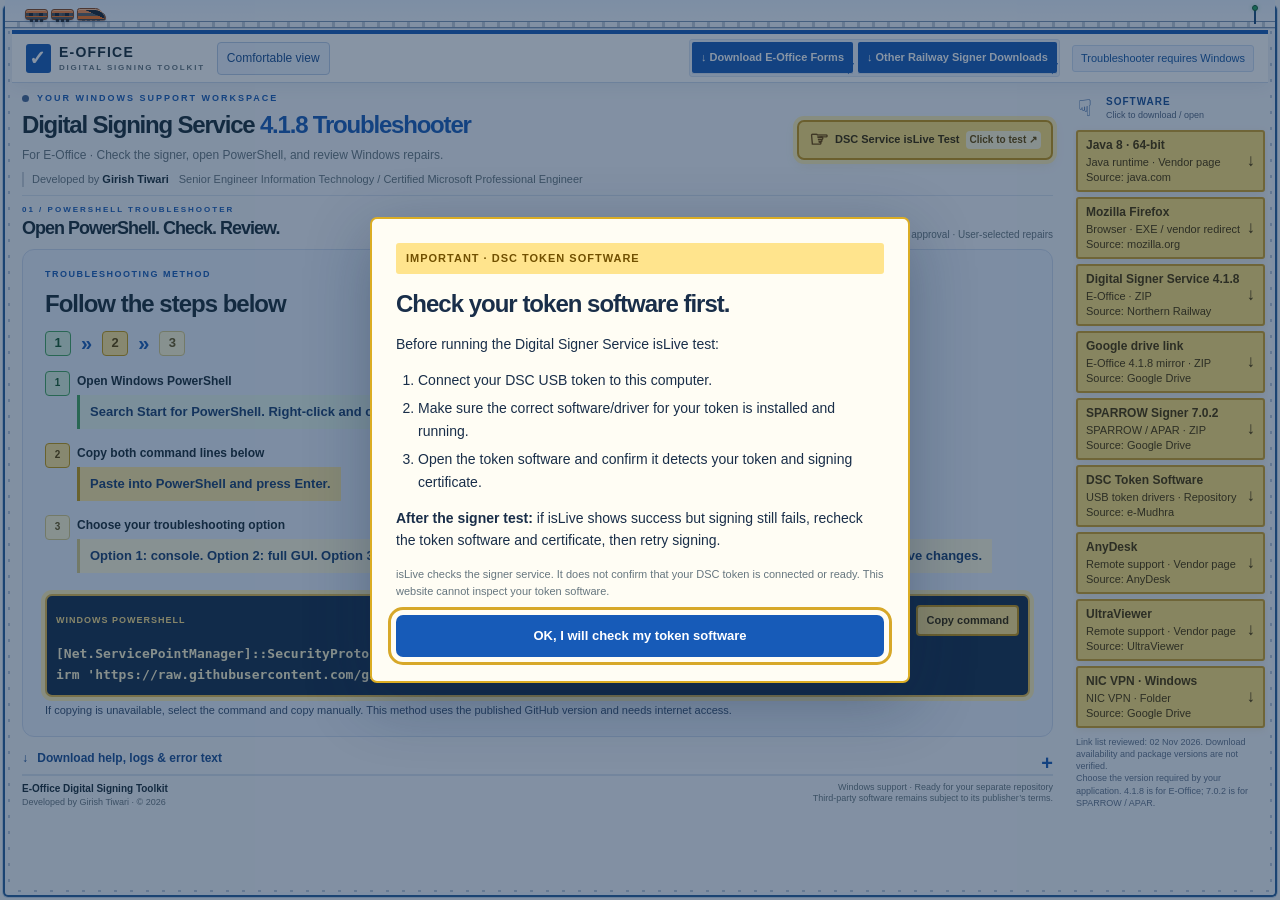
==== toolkit.html @ b20bb7d2 "Make PowerShell command the primary troubleshooting method" ====
<!doctype html>
<html lang="en">
<head>
<meta charset="utf-8"><meta name="viewport" content="width=device-width, initial-scale=1">
<meta http-equiv="Content-Security-Policy" content="default-src 'none'; script-src 'self' 'sha256-syiYwOxdloxhGbpd/xnwUBXTOUeaqMhmffJSQBICsvI='; style-src 'self' 'sha256-mcesU9JAYjUjojpo3KgS0Oi7YVdXs4OHlcn/j4ET01U='; img-src 'self' data:; font-src 'self'; connect-src 'none'; object-src 'none'; base-uri 'none'; form-action 'none'">
<meta name="referrer" content="no-referrer">
<meta name="description" content="A guided Windows toolkit for Digital Signing Service 4.1.8 and E-Office. Download tools, check isLive, and launch the PowerShell troubleshooter.">
<title>E-Office · Digital Signing Toolkit</title>

<style id="toolkit-styles">
:root{--ink:#162a36;--muted:#66767f;--green:#12376b;--mint:#e7ecf3;--line:#dcdfe4;--paper:#f5f6f8;--white:#fff}*{box-sizing:border-box}html{scroll-behavior:smooth;scroll-padding-top:30px}body{margin:0;background:var(--paper);color:var(--ink);font:17px/1.6 'DM Sans',Segoe UI,sans-serif}button,input{font:inherit}a{color:inherit;text-decoration:none}button,a,input{outline-offset:5px}button{cursor:pointer}a:focus-visible,button:focus-visible,input:focus-visible,summary:focus-visible{outline:3px solid #d7a829}[hidden]{display:none!important}.topbar{height:100px;max-width:1280px;margin:auto;padding:0 54px;display:flex;align-items:center;justify-content:space-between;border-bottom:1px solid var(--line)}.brand{display:flex;align-items:center;gap:12px;font-weight:800;letter-spacing:1.2px;font-size:19px;line-height:1.3}.brand-icon{display:grid;place-items:center;background:var(--green);color:white;width:40px;height:44px;border-radius:12px 12px 18px 18px;font-size:27px}.brand-sub{display:block;font-size:11px;letter-spacing:1.8px;color:var(--muted);margin-top:4px}.topbar nav{display:flex;gap:30px;font-size:15px;font-weight:600}.topbar nav a:hover,.text-link:hover{color:var(--green)}.platform{font-size:13px;border:1px solid var(--line);padding:6px 12px;border-radius:30px;color:var(--green);background:#edf0f5}main{max-width:1280px;margin:auto;padding:0 54px}.hero{display:grid;grid-template-columns:1.2fr 1fr;gap:72px;padding:66px 0 70px;align-items:center}.eyebrow{font-size:12px;font-weight:700;letter-spacing:2px;color:var(--green);display:flex;align-items:center;gap:8px}.dot{width:7px;height:7px;border-radius:50%;background:#456797;display:inline-block;flex-shrink:0}h1,h2,h3{font-family:Manrope,Segoe UI,sans-serif;line-height:1.18;letter-spacing:-1px}h1{font-size:53px;font-weight:800;margin:23px 0}h1 span{color:var(--green)}.intro{font-size:17px;max-width:530px;color:var(--muted);line-height:1.8}.hero-actions{display:flex;align-items:center;gap:25px;margin:28px 0}.button{display:inline-flex;gap:16px;justify-content:space-between;align-items:center;border:1px solid transparent;border-radius:7px;padding:13px 18px;font-size:14px;font-weight:700;transition:background .15s,transform .15s}.button:hover{transform:translateY(-1px)}.primary{background:var(--green);color:white}.primary:hover{background:#0a2a57}.secondary{background:white;border-color:var(--line);color:var(--ink)}.secondary:hover{background:var(--mint)}.text-link{font-size:14px;font-weight:700}.credit{border-left:2px solid #c7cfda;padding-left:13px;font-size:12px;line-height:1.8;color:var(--muted)}.credit strong{color:var(--ink)}.hero-card{background:#eceff3;border:1px solid #dbe0e7;border-radius:15px;padding:26px 28px;box-shadow:0 16px 45px #17273d10;position:relative}.mini-label{font-size:11px;font-weight:700;letter-spacing:1.5px;color:var(--muted);display:flex;justify-content:space-between}.flow-row{display:flex;gap:17px;padding:20px 0;border-bottom:1px solid #dadee4;align-items:center}.flow-row>span{font-family:Manrope;font-size:14px;color:var(--green);background:#fff9;width:32px;height:32px;display:grid;place-items:center;border:1px solid #d6dce4;border-radius:50%;flex-shrink:0}.flow-row strong{font-size:15px}.flow-row p{font-size:13px;color:var(--muted);margin:4px 0 0}.flow-row i{margin-left:auto;font-style:normal;color:#8b929d}.card-note{font-size:12px;color:var(--green);margin-top:19px;display:flex;gap:12px}.section-heading{display:flex;justify-content:space-between;align-items:end;margin-bottom:24px;gap:20px}.section-heading h2{font-size:30px;margin:10px 0 0}.section-heading>p{font-size:14px;color:var(--muted);margin:0}.workspace{border-top:1px solid var(--line);padding:40px 0 55px}.work-grid{display:grid;grid-template-columns:1.65fr 1fr;gap:24px}.method-card{background:white;border:1px solid var(--line);border-radius:12px;padding:23px}.tabs{display:grid;grid-template-columns:1fr 1fr;background:#f0f2f4;padding:5px;border-radius:7px;margin-bottom:24px;gap:4px}.tabs button{border:0;border-radius:5px;background:transparent;color:var(--muted);font-size:14px;font-weight:700;padding:10px}.tabs button span{font-weight:400;display:block;font-size:12px}.tabs button[aria-selected=true]{background:white;color:var(--green);box-shadow:0 2px 7px #1b273910}.method-title{display:flex;align-items:center;gap:13px}.square-icon{width:41px;height:41px;display:grid;place-items:center;border-radius:9px;background:var(--mint);font-size:24px;color:var(--green);flex-shrink:0}.method-title h3{font-size:19px;margin:0;letter-spacing:-.4px}.method-title p{font-size:13px;color:var(--muted);margin:6px 0 0}.steps{list-style:none;padding:0;margin:21px 0}.steps li{display:flex;gap:12px;padding:10px 0}.steps li>span{border:1px solid var(--line);border-radius:50%;display:grid;place-items:center;width:24px;height:24px;flex-shrink:0;font-size:12px;color:var(--green)}.steps strong{font-size:14px}.steps p{font-size:13px;margin:2px 0 0;color:var(--muted)}.full{width:100%}.full span{font-size:12px;color:#c2cddd;font-weight:400}.micro{font-size:12px;line-height:1.7;color:var(--muted);margin-bottom:0}.checklist-card{background:#e8ecf1;border:1px solid #d8dee7;border-radius:12px;padding:27px}.checklist-card h3{font-size:26px;line-height:1.25;margin:17px 0 12px}.checklist-card>p{font-size:13px;color:var(--muted);margin-bottom:20px}.checklist-card label{display:flex;gap:10px;font-size:13px;margin:15px 0;align-items:center;cursor:pointer}.checklist-card input{accent-color:var(--green);width:16px;height:16px;margin:0;flex-shrink:0}.checklist-card label:has(input:checked){color:var(--green)}.progress-track{height:4px;border-radius:10px;background:#d0d6df;margin-top:22px;overflow:hidden}#progress-bar{height:100%;width:0;background:var(--green);transition:width .3s}.progress-caption{display:flex;justify-content:space-between;font-size:12px;margin-top:8px;color:var(--muted)}.progress-caption button{border:0;background:none;font-size:12px;color:var(--green)}.service-note{display:flex;gap:9px;margin-top:23px;padding-top:18px;border-top:1px solid #d0d7e0}.service-note .dot{margin-top:7px}.service-note strong{font-size:13px}.service-note p{font-size:12px;color:var(--muted);margin:4px 0 0}.command-box{background:#172c31;color:#dce2ea;border-radius:7px;padding:15px;margin-top:22px}.command-box>div{display:flex;align-items:center;justify-content:space-between;font-size:11px;letter-spacing:1px}.small-button{background:#294147;color:#fff;border:1px solid #4b6268;border-radius:4px;padding:6px 10px;font-size:12px;letter-spacing:0}pre{white-space:pre-wrap;overflow-wrap:anywhere;font-size:13px;line-height:1.8;user-select:all}.callout{font-size:13px;border-left:3px solid #d4b362;padding:10px 12px;background:#fbf7e9;color:#736034}.search{display:flex;gap:10px;border:1px solid var(--line);border-radius:7px;background:white;padding:9px 13px;align-items:center}.search>span{font-size:24px;line-height:1}.search input{width:170px;border:0;background:transparent;font-size:13px;color:var(--ink)}.filters{display:flex;gap:8px;margin-bottom:20px}.filters button{border:1px solid transparent;background:none;font-size:13px;border-radius:20px;color:var(--muted);padding:7px 13px}.filters button.active{background:#e3e8ee;border-color:#d2d9e2;color:var(--green)}.filters span{font-size:11px;margin-left:5px}.tool-grid{display:grid;grid-template-columns:repeat(4,1fr);gap:16px}.tool-card{background:white;border:1px solid var(--line);border-radius:11px;padding:21px 18px;display:flex;flex-direction:column;min-height:320px}.tool-top{display:flex;align-items:center;justify-content:space-between;gap:5px}.tool-icon{width:38px;height:38px;border-radius:9px;display:grid;place-items:center;font-size:23px;font-weight:700}.java{background:#fff0df;color:#ad6c25}.dss{background:#e4eaf3;color:var(--green)}.anydesk{background:#fbe8e7;color:#cc514b}.ultra{background:#e6effb;color:#4477be}.tag{font-size:9px;letter-spacing:1px;font-weight:700;color:var(--muted)}.tool-card h3{font-size:20px;letter-spacing:-.5px;margin:20px 0 10px}.tool-card h3 span{font-size:13px;color:var(--green)}.tool-card>p{font-size:13px;color:var(--muted);margin:0 0 20px;flex:1;line-height:1.8}.tool-meta{font-size:11px;color:var(--muted);margin-bottom:12px}.tool-card .button{font-size:13px;padding:10px 12px}.mirror{font-size:11px;color:var(--green);margin-top:9px;line-height:1.5;text-decoration:underline}.empty-state{padding:25px;border:1px dashed var(--line);text-align:center;color:var(--muted)}.help-section{margin-top:55px;padding:37px 0 45px;border-top:1px solid var(--line);display:grid;grid-template-columns:1fr 1.4fr;gap:65px}.help-section h2{font-size:29px;margin:12px 0}.help-section>div>p{font-size:14px;color:var(--muted)}.help-section .button{margin-top:12px}details{border-bottom:1px solid var(--line);font-size:14px}summary{list-style:none;font-weight:600;padding:16px 25px 16px 0;cursor:pointer;position:relative}summary::after{content:'+';position:absolute;right:0;color:var(--green);font-size:20px;top:11px}details[open] summary::after{content:'−'}details p{color:var(--muted);font-size:13px;line-height:1.8;margin:0 0 16px}footer{max-width:1172px;margin:0 auto;border-top:1px solid var(--line);padding:25px 0 35px;display:flex;justify-content:space-between;gap:20px;font-size:12px;color:var(--muted)}footer strong{color:var(--ink);display:block;font-size:13px}footer span{display:block;margin-top:4px}footer p{margin:0;text-align:right}#toast{position:fixed;bottom:24px;left:50%;transform:translateX(-50%);background:var(--ink);color:white;border-radius:8px;padding:12px 22px;font-size:14px;box-shadow:0 5px 25px #0002;opacity:0;pointer-events:none;transition:opacity .2s;max-width:90vw}#toast.visible{opacity:1}@media(min-width:1400px){.hero{padding-top:80px;padding-bottom:80px}}@media(max-width:1000px){.topbar,main{padding-left:28px;padding-right:28px}.hero{gap:30px}h1{font-size:43px}.tool-grid{grid-template-columns:repeat(2,1fr)}footer{margin:0 28px}.work-grid{grid-template-columns:1.4fr 1fr}.checklist-card{padding:22px}.help-section{gap:30px}}@media(max-width:700px){.topbar{height:auto;min-height:83px;flex-wrap:wrap;gap:14px;padding:19px 20px}.topbar nav{order:3;width:100%;justify-content:space-between;gap:12px;font-size:14px}.platform{font-size:11px}.brand{font-size:17px}.brand-sub{font-size:10px}main{padding:0 20px}.hero{grid-template-columns:1fr;padding:38px 0;gap:28px}h1{font-size:41px;letter-spacing:-1.7px}.intro{font-size:16px}.hero-actions{gap:16px;flex-wrap:wrap}.hero-card{padding:22px}.section-heading{align-items:start;flex-direction:column;gap:15px}.section-heading h2{font-size:27px}.section-heading>p br{display:none}.work-grid,.help-section{grid-template-columns:1fr}.method-card{padding:17px}.checklist-card h3 br{display:none}.search{width:100%}.search input{width:100%}.tool-grid{gap:12px}.tool-card{padding:16px;min-height:330px}.tool-top{align-items:start;flex-direction:column;gap:9px}.tool-card h3{font-size:19px}.filters{gap:0;flex-wrap:wrap}.filters button{font-size:12px}.help-section{margin-top:35px;gap:18px}.workspace{padding-top:30px}.credit{font-size:11px}footer{margin:0 20px;flex-direction:column}footer p{text-align:left}}@media(prefers-reduced-motion:reduce){html{scroll-behavior:auto}*,*::before,*::after{transition:none!important}}

.download-panel{background:white;border:1px solid var(--line);border-radius:12px;padding:26px}.download-panel>label{display:block;font-size:13px;font-weight:700;color:var(--green);margin-bottom:9px}.download-controls{display:flex;gap:14px;align-items:stretch}.download-controls select{flex:1;min-width:0;border:1px solid #cdd3db;border-radius:7px;background:#f3f5f8;padding:13px;font:inherit;font-size:15px;color:var(--ink)}.download-panel>p{font-size:14px;color:var(--muted);max-width:800px;margin:16px 0 8px}.download-publisher{font-size:12px;color:var(--green)}@media(max-width:700px){.download-controls{flex-direction:column}.download-controls select{width:100%;font-size:14px}.download-panel{padding:18px}}

.topbar{position:relative;z-index:10;background:#fff;border:1px solid #dce1e7;border-radius:0 0 18px 18px;box-shadow:0 6px 25px #12243c10;margin-top:0;height:92px}.topbar nav{align-items:center;gap:8px;background:#f1f3f7;border-radius:30px;padding:5px}.topbar nav>a,.nav-downloads>summary{padding:10px 17px;font-size:14px;font-weight:700;border-radius:24px;white-space:nowrap}.topbar nav .nav-home{background:var(--green);color:white}.nav-downloads{position:relative;border:0}.nav-downloads>summary{display:flex;gap:12px;align-items:center;color:var(--green)}.nav-downloads>summary::after{display:none}.nav-downloads[open]>summary{background:#dfe4ec}.nav-download-menu{position:absolute;top:52px;right:0;width:310px;border:1px solid #d6dce4;background:white;border-radius:13px;box-shadow:0 16px 50px #16263c26;padding:12px;z-index:50}.nav-download-menu .menu-caption{display:block;font-size:11px;letter-spacing:1.7px;color:var(--muted);padding:7px 10px 10px}.nav-download-menu a{display:block;padding:11px 12px;border-radius:7px}.nav-download-menu a:hover{background:var(--mint)}.nav-download-menu b{display:block;font-size:14px;color:var(--ink)}.nav-download-menu small{display:block;font-size:12px;color:var(--muted);margin-top:2px}.single-launcher{padding:28px}.launcher-kicker{display:flex;gap:12px;align-items:center;margin-bottom:24px;font-size:12px;letter-spacing:1.3px;font-weight:700;color:var(--green)}.uac-badge{margin-left:auto;letter-spacing:0;font-size:11px;border:1px solid #d6dce5;padding:4px 8px;border-radius:12px;background:#edf1f7}.launcher-note{padding:13px 15px;background:#eff2f7;border-radius:7px;margin-top:16px}.launcher-note strong{font-size:13px}.launcher-note p{font-size:12px;color:var(--muted);margin:4px 0 0}@media(max-width:700px){.topbar{height:auto;border-radius:0 0 14px 14px}.topbar nav{justify-content:space-between;border-radius:10px;gap:0}.topbar nav>a,.nav-downloads>summary{font-size:12px;padding:9px 10px}.nav-download-menu{right:-65px;width:min(310px,85vw)}.single-launcher{padding:20px}.launcher-kicker{gap:8px;font-size:11px}.uac-badge{font-size:10px}.help-section{margin-top:35px}}

.topbar{height:74px;max-width:1320px;padding:0 32px}main{max-width:1320px;padding:0 32px}.hero{display:block;padding:24px 0 20px}.hero .eyebrow{font-size:11px}h1{font-size:35px;margin:10px 0;letter-spacing:-1.2px}.intro{max-width:none;margin:6px 0;font-size:14px}.hero-actions{margin:13px 0 10px;gap:14px}.hero .credit{font-size:11px;line-height:1.5}.hero .credit br{display:none}.hero .credit strong{margin-right:10px}.live-test{background:#ffe58b;color:#43340b;border:1px solid #d7b446;box-shadow:0 3px 9px #b1902320;font-weight:800}.live-test:hover{background:#ffd85b}.live-test span{font-size:12px}.workspace{padding:19px 0 16px}.section-heading{margin-bottom:15px}.section-heading h2{font-size:26px;margin-top:6px}.section-heading>p{font-size:12px}.single-launcher{padding:19px 22px}.launcher-kicker{margin-bottom:12px}.launcher-kicker .square-icon{width:31px;height:31px;font-size:20px}.method-title h3{font-size:18px}.steps{margin:11px 0}.steps li{padding:6px 0}.steps p{font-size:12px}.button{padding:11px 16px}.launcher-note{padding:9px 12px;margin-top:10px}.command-preview{font-size:12px;border-bottom:0}.command-preview summary{padding:9px 20px 5px 0;font-size:12px}.command-preview summary::after{top:4px}.command-preview pre{font-size:12px;padding:10px;background:#eff2f5;border-radius:5px}.micro{font-size:11px;margin-top:6px}.checklist-card{padding:21px}.checklist-card h3{font-size:23px;margin:10px 0}.checklist-card>p{margin-bottom:11px;font-size:12px}.checklist-card label{margin:12px 0}.progress-track{margin-top:16px}.service-note{margin-top:14px;padding-top:12px}.quick-help{margin-bottom:12px}.quick-help>summary{padding:10px 25px 10px 0}.quick-help>summary::after{top:6px}.quick-help>div{padding-bottom:15px}.quick-help p{font-size:13px;margin-bottom:9px}footer{max-width:1256px;padding:14px 0 18px;font-size:11px}footer strong{font-size:12px}@media(max-width:700px){.topbar{height:auto;padding:15px 20px}main{padding:0 20px}.hero{padding:24px 0 20px}h1{font-size:32px;line-height:1.2}.hero-actions{align-items:stretch;flex-direction:column}.hero-actions .button{justify-content:space-between}.hero .credit br{display:block}.section-heading{gap:9px}.work-grid{gap:14px}.single-launcher{padding:18px}.checklist-card{padding:18px}footer{margin:0 20px}}

.standby-card{padding:19px 22px;background:#e8ecf1;border:1px solid #d8dee7;border-radius:12px;min-width:0}.standby-card h3{font-size:23px;margin:12px 0;line-height:1.25}.standby-card .steps li{gap:9px}.standby-card .steps strong{font-size:13px}.standby-command{background:#172c31;color:#e1e6ee;padding:12px;border-radius:7px;margin-top:12px}.standby-command>div{display:flex;align-items:center;justify-content:space-between;gap:8px;font-size:10px;letter-spacing:1px}.standby-command pre{font-size:12px;line-height:1.65;margin-bottom:0}.standby-card .micro{font-size:11px}.work-grid{grid-template-columns:1.2fr 1fr}.single-launcher .launcher-note{margin-top:18px}@media(max-width:700px){.work-grid{grid-template-columns:1fr}.standby-card{padding:18px}}

.standby-command{border:2px solid #e2b94a;box-shadow:0 0 0 4px #fff1b8;background:#112c32;color:#fffbe8;padding:15px}.standby-command>div{color:#ffe38a;font-weight:800;letter-spacing:1px}.standby-command .small-button{background:#ffe38a;color:#212730;border-color:#e2bd56;font-weight:800}.standby-command pre{font-size:13px;line-height:1.8;font-weight:600;color:#fff6cf}.standby-card .micro{color:#3a414b;font-size:12px}@media(max-width:700px){.standby-command pre{font-size:12px}}

/* Fit the primary workspace into common desktop windows without hiding content. */
@media(min-width:901px){.topbar{height:62px;max-width:1260px;padding:0 24px}.brand-icon{width:32px;height:36px;font-size:23px}.brand{font-size:16px}.brand-sub{font-size:10px}.topbar nav>a,.nav-downloads>summary{padding:8px 14px;font-size:13px}main{max-width:1260px;padding:0 24px}.hero{padding:13px 0 12px}.hero>div{display:grid;grid-template-columns:1fr auto;column-gap:24px;align-items:center}.hero .eyebrow,.hero h1,.hero .intro,.hero .credit{grid-column:1}.hero h1{font-size:29px;line-height:1.15;margin:7px 0}.hero .intro{font-size:13px;margin:3px 0}.hero .credit{margin-top:7px;font-size:11px}.hero-actions{grid-column:2;grid-row:1/5;flex-direction:column;gap:9px;margin:0;align-items:stretch}.hero-actions .button{padding:10px 14px;font-size:13px}.workspace{padding:13px 0 10px}.section-heading{margin-bottom:11px}.section-heading h2{font-size:23px;margin-top:3px}.section-heading .eyebrow{font-size:10px}.work-grid{gap:16px;grid-template-columns:1.05fr 1fr}.single-launcher,.standby-card{padding:15px 17px}.launcher-kicker{margin-bottom:9px;font-size:11px}.launcher-kicker .square-icon{width:27px;height:27px;font-size:18px}.method-title h3{font-size:17px}.method-title p{font-size:12px;margin-top:4px}.steps{margin:8px 0}.steps li{padding:5px 0}.steps strong{font-size:13px}.steps p{font-size:12px;line-height:1.45}.steps li>span{width:21px;height:21px}.full{padding:10px 13px;font-size:13px}.launcher-note,.single-launcher .launcher-note{margin-top:10px;padding:8px 10px}.launcher-note p{line-height:1.45}.standby-card h3{font-size:20px;margin:8px 0}.standby-card h3 br{display:none}.standby-command{padding:11px;margin-top:9px}.standby-command pre{font-size:12px;line-height:1.6}.standby-card .micro{font-size:11px;line-height:1.45}.micro{line-height:1.45}.quick-help{margin-bottom:4px}.quick-help>summary{padding:8px 25px 8px 0;font-size:13px}footer{max-width:1212px;padding:8px 0 10px;font-size:10px}footer span{margin-top:2px}}@media(min-width:901px) and (max-height:760px){.hero h1{font-size:26px}.hero{padding:9px 0}.section-heading>p{display:none}.standby-card .steps li,.single-launcher .steps li{padding:4px 0}.hero .intro{line-height:1.4}.single-launcher,.standby-card{padding:12px 15px}.launcher-note{font-size:12px}.section-heading h2{font-size:21px}}

/* Steady pointing hands draw attention without flashing. */
.pointing-hand{font-family:'Segoe UI Symbol','Segoe UI',sans-serif;font-size:27px!important;font-weight:800;line-height:1;display:inline-block;flex-shrink:0;color:#6c4300}.nav-downloads>summary{background:#ffe176;color:#493300;border:2px solid #d4a11c;box-shadow:0 0 0 3px #fff0b5;gap:8px}.nav-downloads>summary:hover,.nav-downloads[open]>summary{background:#ffd34d;color:#362300}.nav-downloads>summary .pointing-hand{font-size:26px!important}.live-test{background:#ffe176;color:#392700;border:2px solid #c69513;box-shadow:0 0 0 4px #fff0b5,0 4px 12px #a47a1625;font-weight:800;gap:9px}.live-test:hover{background:#ffd34d;box-shadow:0 0 0 4px #ffe58b}.live-test .pointing-hand{font-size:29px!important}.live-click-label{background:#fff7d5;border-radius:4px;padding:3px 6px;color:#624400;font-weight:700}@media(max-width:700px){.nav-downloads>summary{gap:5px}.nav-downloads>summary .pointing-hand{font-size:22px!important}.live-test .pointing-hand{font-size:26px!important}.live-test{gap:7px}.live-click-label{font-size:11px!important}}

/* Blue palette, square modern navigation, and an isolated slow test cue. */
:root{--green:#175bb8;--mint:#eaf2ff;--paper:#f4f7fc;--line:#d6e1f0}
.topbar{border-radius:0;border:0;border-top:4px solid #175bb8;border-bottom:1px solid #cbd9ed;background:#fff;box-shadow:0 3px 16px #173c6712}
.topbar nav{border-radius:3px;background:#edf3fc;border:1px solid #d6e2f3;padding:4px;gap:5px}
.topbar nav>a,.nav-downloads>summary{border-radius:2px;letter-spacing:.1px}
.topbar nav .nav-home{background:#175bb8;box-shadow:0 2px 5px #14365c20}
.topbar nav .nav-home:hover{background:#104790;color:white}
.nav-download-menu{border-radius:3px;border-top:3px solid #175bb8;box-shadow:0 12px 35px #133d7026}
.nav-download-menu a{border-radius:2px}.brand-icon{border-radius:3px;background:#175bb8}
.platform{border-radius:3px;background:#edf4ff;color:#1556a5;border-color:#cadbf4}
.standby-card{background:#eaf1fd;border-color:#ccdaf0}.launcher-note{background:#edf3fc}
.standby-card .micro{color:#354e70}.primary:hover{background:#104790}
.standby-command{background:#132c4b}.live-click-label{animation:click-to-test-flash 1.8s ease-in-out infinite}
@keyframes click-to-test-flash{0%,100%{background:#fff7d5;color:#624400;box-shadow:0 0 0 0 #d7970000}50%{background:#ffe06c;color:#352400;box-shadow:0 0 0 3px #e6ac294d}}
@media(prefers-reduced-motion:reduce){.live-click-label{animation:none}}
@media(min-width:701px) and (max-width:1000px){.topbar{height:auto;min-height:74px;flex-wrap:wrap;gap:12px;padding-top:13px;padding-bottom:13px}.topbar nav{order:3;width:100%;justify-content:space-between}.nav-download-menu{right:-40px}}

/* Draw attention to the yellow actions with one slow, coordinated pulse. */
.nav-downloads>summary,.live-test{animation:yellow-action-pulse 2s ease-in-out infinite;cursor:pointer}.live-click-label{animation:none;font-weight:800}.nav-downloads>summary .pointing-hand,.live-test .pointing-hand{transform:translateX(0);transition:transform .2s ease}.nav-downloads>summary:hover .pointing-hand,.live-test:hover .pointing-hand{transform:translateX(3px)}.nav-downloads[open]>summary,.nav-downloads>summary:hover,.live-test:hover,.nav-downloads>summary:focus-visible,.live-test:focus-visible{animation-play-state:paused;background:#ffd24a}.nav-downloads[open]>summary{animation:none}@keyframes yellow-action-pulse{0%,100%{background-color:#ffe58b;box-shadow:0 0 0 2px #fff1b3,0 3px 8px #ba810018}50%{background-color:#ffd13b;box-shadow:0 0 0 5px #ffe99a80,0 4px 16px #ba810042}}@media(prefers-reduced-motion:reduce){.nav-downloads>summary,.live-test,.live-click-label{animation:none}.nav-downloads>summary .pointing-hand,.live-test .pointing-hand{transition:none;transform:none}}

#copy-command{animation:yellow-action-pulse 2s ease-in-out infinite;color:#352400;border:2px solid #c69513;font-weight:800;cursor:pointer}#copy-command:hover,#copy-command:focus-visible{animation-play-state:paused;background:#ffd24a;box-shadow:0 0 0 3px #ffe99a80}@media(prefers-reduced-motion:reduce){#copy-command{animation:none}}

/* Equal-sized download boxes sit outside the working panels. */
.software-rail{display:grid;gap:10px;position:fixed;right:16px;top:104px;width:144px;padding:10px 2px;z-index:5}
.rail-heading{display:grid;grid-template-columns:26px 1fr;align-items:center;gap:0 5px;color:#174d96;padding:0 4px 4px}
.rail-heading>span{font-family:'Segoe UI Symbol',sans-serif;font-size:27px;grid-row:1/3;line-height:1}
.rail-heading strong{font-size:11px;letter-spacing:1px}.rail-heading small{font-size:10px;color:#526783}
.software-download{display:flex;align-items:center;justify-content:space-between;gap:5px;width:140px;min-height:46px;height:46px;padding:8px 10px;border:2px solid #d0a127;border-radius:3px;background:#ffe176;color:#493300;font-size:12px;font-weight:800;line-height:1.2;box-shadow:0 2px 7px #b18b1f20;transition:background .2s,box-shadow .2s}
.software-download:hover,.software-download:focus-visible{background:#ffd13b;box-shadow:0 0 0 3px #ffe99a80;color:#302000}
.software-download>span:last-child{font-size:17px}.software-rail>p{font-size:9px;line-height:1.5;color:#61738b;text-align:center;margin:0}
@media(min-width:1200px){body{padding-right:172px}.topbar,main{width:100%}footer{margin-left:24px;margin-right:24px}.work-grid{grid-template-columns:1fr 1fr}}
@media(max-width:1199px){.software-rail{position:static;width:auto;max-width:1212px;margin:10px 24px 16px;padding:14px;background:#edf3fd;border:1px solid #d2dff2;border-radius:4px;grid-template-columns:repeat(5,minmax(0,1fr));gap:9px}.rail-heading{grid-column:1/-1;display:flex;gap:8px}.rail-heading>span{font-size:23px}.rail-heading small{margin-left:auto}.software-download{width:100%;min-width:0;font-size:11px}.software-rail>p{grid-column:1/-1;text-align:left}.software-rail>p br{display:none}}
@media(max-width:700px){.software-rail{grid-template-columns:repeat(2,minmax(0,1fr));margin:8px 20px 15px;padding:12px}.software-download{font-size:12px}.rail-heading small{font-size:9px}}
@media(prefers-reduced-motion:reduce){.software-download{transition:none}}

/* Keep the software rail attached to the working area, not the viewport edge. */
@media(min-width:1200px){body{display:grid;grid-template-columns:minmax(0,1fr) 172px;column-gap:12px;max-width:1440px;margin:0 auto;padding:0 12px}.topbar{grid-column:1/-1;grid-row:1}main{grid-column:1;grid-row:2;padding:0 12px;min-width:0}.software-rail{grid-column:2;grid-row:2/4;position:sticky;top:18px;right:auto;width:172px;margin-top:25px;padding:0;align-self:start}footer{grid-column:1;grid-row:3;margin:0 12px}.software-download{width:100%;height:54px;min-height:54px;font-size:12px}.rail-heading{padding:0 3px 5px}.software-rail>p{font-size:10px}}
.log-actions{display:flex;gap:9px;flex-wrap:wrap;margin:12px 0}.file-label{cursor:pointer}#log-files{display:none}.error-label{display:block;font-size:12px;font-weight:700;margin:8px 0 5px}#error-notes{display:block;width:100%;resize:vertical;border:1px solid #b8cce8;border-radius:3px;padding:9px;font:inherit;font-size:12px;color:var(--ink);background:#fff}.quick-help>summary{font-weight:800;color:#174d96}.quick-help>summary>span{margin-right:6px}#log-file-status{font-size:11px!important;line-height:1.5}#download-error-report:disabled{opacity:.6;cursor:wait}

/* A perimeter track and a small train evoke the railway without covering controls. */
.railway-boundary{position:fixed;inset:3px;z-index:30;pointer-events:none;border:2px solid #245c9b;border-radius:5px;box-shadow:inset 0 0 0 3px #eff5fe,0 0 0 1px #c5d8ed;background:repeating-linear-gradient(90deg,transparent 0 13px,#446d9e55 13px 16px) top/100% 5px no-repeat,repeating-linear-gradient(90deg,transparent 0 13px,#446d9e55 13px 16px) bottom/100% 5px no-repeat,repeating-linear-gradient(0deg,transparent 0 13px,#446d9e55 13px 16px) left/5px 100% no-repeat,repeating-linear-gradient(0deg,transparent 0 13px,#446d9e55 13px 16px) right/5px 100% no-repeat}
.railway-train{position:absolute;left:24px;top:-3px;display:flex;gap:3px;align-items:center;animation:railway-train-journey 24s linear infinite;filter:drop-shadow(0 1px 1px #133f7040)}
.railway-train b{display:block;width:15px;height:7px;border:1px solid #0c3970;border-radius:2px;background:linear-gradient(90deg,#d4e8ff 0 18%,#2365ac 18% 40%,#d4e8ff 40% 58%,#2365ac 58%);position:relative}
.railway-train b:last-child{width:19px;border-radius:2px 5px 2px 2px;background:#1c5797}.railway-train b::after{content:'';position:absolute;left:2px;right:2px;bottom:-3px;height:3px;background:radial-gradient(circle,#123a65 60%,transparent 65%) left/4px 3px repeat-x}
.railway-signal{position:absolute;right:15px;top:5px;width:7px;height:19px;border-left:2px solid #194a7d}.railway-signal i{display:block;width:6px;height:6px;background:#23a45f;border:1px solid #145c39;border-radius:50%;margin-left:-4px;box-shadow:0 0 4px #23a45f55}
@keyframes railway-train-journey{from{left:24px}to{left:calc(100% - 100px)}}
body>.topbar,body>main,body>footer{position:relative}.railway-boundary~.software-rail{z-index:1}
@media(max-width:700px){.railway-boundary{inset:2px}.railway-train{animation-duration:18s}.railway-signal{right:8px}}
@media(prefers-reduced-motion:reduce){.railway-train{animation:none;left:30px}}

/* A dedicated track lane keeps the enlarged train clear of the tick/logo header. */
html{scroll-padding-top:52px}body{padding-top:30px!important}
.railway-boundary{inset:5px 3px 3px;z-index:30;border-top:0;background:repeating-linear-gradient(90deg,transparent 0 13px,#446d9e55 13px 16px) bottom/100% 5px no-repeat,repeating-linear-gradient(0deg,transparent 0 13px,#446d9e55 13px 16px) left/5px 100% no-repeat,repeating-linear-gradient(0deg,transparent 0 13px,#446d9e55 13px 16px) right/5px 100% no-repeat}
.railway-boundary::before{content:'';position:absolute;top:-5px;left:0;right:0;height:28px;background:linear-gradient(#eaf3ff,#f7faff);border-bottom:1px solid #c9d9ed;z-index:-1}
.railway-boundary::after{content:'';position:absolute;top:16px;left:0;right:0;height:5px;border-top:1px solid #7c95b5;border-bottom:1px solid #7c95b5;background:repeating-linear-gradient(90deg,transparent 0 12px,#8a9db37a 12px 15px)}
.railway-train.vande-bharat-train{top:1px;left:20px;gap:3px;height:16px;z-index:2;filter:drop-shadow(0 2px 1px #14365d33);animation:vande-bharat-journey 12s linear infinite;will-change:transform}
.railway-train.vande-bharat-train b{width:23px;height:11px;border:1px solid #285f99;border-radius:3px;background:linear-gradient(to bottom,#fff 0 30%,transparent 30% 68%,#f6faff 68% 80%,#1760b3 80% 100%),repeating-linear-gradient(90deg,#fff 0 3px,#183c65 3px 7px,#fff 7px 10px);box-shadow:inset 0 1px 0 #fff}
.railway-train.vande-bharat-train b:last-child{width:29px;height:13px;border-radius:3px 12px 3px 3px;clip-path:polygon(0 0,70% 0,100% 65%,100% 100%,0 100%);background:linear-gradient(24deg,transparent 0 63%,#153b65 64% 77%,transparent 78%),linear-gradient(to bottom,#fff 0 65%,#1963b8 66% 90%,#dcecff 91%);box-shadow:inset 0 1px 0 white}
.railway-train.vande-bharat-train b::after{bottom:-3px;left:3px;right:3px;height:3px;background:radial-gradient(circle,#173552 65%,transparent 70%) left/5px 3px repeat-x}
.railway-signal{top:0;right:14px;z-index:3}
@keyframes vande-bharat-journey{from{transform:translateX(0)}to{transform:translateX(calc(100vw - 150px))}}
@media(max-width:700px){body{padding-top:30px!important}.railway-boundary{inset:5px 2px 2px}.railway-train.vande-bharat-train{animation-duration:9s}.railway-signal{right:8px}}
@media(prefers-reduced-motion:reduce){.railway-train.vande-bharat-train{animation:none;transform:none;will-change:auto}}

/* Orange and charcoal livery inspired by the supplied Vande Bharat reference. */
.railway-train.vande-bharat-train b{border-color:#87441b;background:linear-gradient(to bottom,#ff8638 0 28%,transparent 28% 62%,#ff761c 62% 81%,#54585d 81% 100%),repeating-linear-gradient(90deg,#4c5055 0 3px,#172330 3px 7px,#555b62 7px 10px);box-shadow:inset 0 1px 0 #ffba80}.railway-train.vande-bharat-train b:last-child{border-color:#8b441b;background:linear-gradient(24deg,transparent 0 57%,#172330 58% 79%,transparent 80%),linear-gradient(to bottom,#ff924d 0 32%,#5b6066 33% 63%,#ff751b 64% 91%,#393f46 92%);box-shadow:inset 0 1px 0 #ffc497}.railway-train.vande-bharat-train b::after{background:radial-gradient(circle,#242c35 65%,transparent 70%) left/5px 3px repeat-x}

.token-reminder{width:min(540px,calc(100vw - 32px));max-height:calc(100dvh - 48px);overflow:auto;border:2px solid #dbad24;border-radius:7px;background:#fffdf4;color:#192e49;padding:24px;box-shadow:0 18px 65px #0e244752;animation:token-information-pulse 2.4s ease-in-out infinite}
.token-reminder::backdrop{background:#102b4b80}.token-alert-label{font-size:11px;letter-spacing:1px;font-weight:800;color:#715000;background:#ffe48d;padding:8px 10px;border-radius:3px}.token-reminder h2{font-size:24px;margin:16px 0 12px}.token-reminder p,.token-reminder li{font-size:14px;line-height:1.6}.token-reminder ol{padding-left:22px}.token-reminder li{margin:6px 0}.token-reminder .micro{font-size:11px}.token-reminder .button{margin-top:14px;width:100%;justify-content:center;font-size:13px}.token-reminder[open]{display:block}
@keyframes token-information-pulse{0%,100%{border-color:#e5be52;box-shadow:0 18px 65px #0e244752,0 0 0 3px #ffe28a33}50%{border-color:#c28a00;box-shadow:0 18px 65px #0e244752,0 0 0 6px #ffe28a66}}
@media(prefers-reduced-motion:reduce){.token-reminder{animation:none}}

/* Resource menu and compact attached software rail. */
.topbar nav{margin-left:auto}.forms-menu{position:relative}.forms-menu>summary{cursor:pointer;list-style:none;background:#175bb8;color:white;font-weight:800;padding:11px 16px;border-radius:2px;white-space:nowrap}.forms-menu>summary::after{content:' ▾'}.forms-menu>summary::-webkit-details-marker{display:none}.forms-menu>summary:focus-visible{outline:3px solid #e8b92e;outline-offset:3px}.forms-dropdown{position:absolute;right:0;top:calc(100% + 8px);width:min(390px,calc(100vw - 48px));max-height:65vh;overflow:auto;background:white;border:1px solid #bfd0e8;border-top:4px solid #175bb8;box-shadow:0 12px 35px #133d7033;padding:12px;z-index:50}.forms-dropdown h3{font-size:16px;margin:0 0 8px}.forms-dropdown a{display:grid;gap:4px;padding:10px;border-bottom:1px solid #d6e1f0;color:#164c92}.forms-dropdown a:hover,.forms-dropdown a:focus-visible{background:#edf4ff}.forms-dropdown strong{font-size:13px}.forms-dropdown small{font-size:12px;line-height:1.4;color:#526783}.forms-dropdown a>span{font-size:11px;font-weight:800}.forms-dropdown p{font-size:10px;line-height:1.5;margin:10px 0 0;color:#526783}.software-rail{gap:7px}.software-download{height:46px;min-height:46px}.topbar{z-index:40}
@media(min-width:1200px){.software-rail{top:12px;margin-top:16px;max-height:calc(100dvh - 30px);overflow-y:auto;padding:3px}.software-download{flex-shrink:0}}
@media(min-width:701px) and (max-width:1000px){.topbar nav{order:initial;width:auto}}
@media(max-width:700px){.topbar{flex-wrap:wrap;gap:10px}.topbar nav{margin-left:0}.forms-dropdown{left:0;right:auto}.platform{margin-left:auto}}

/* Compact resource layout: wrap content instead of clipping controls. */
.topbar>*{min-width:0}.forms-dropdown a,.software-download{overflow-wrap:anywhere}.software-download>span:first-child{min-width:0}.software-download>span:last-child{flex-shrink:0}
@media(min-width:1200px) and (max-height:800px){.software-rail{gap:5px;margin-top:12px}.software-download{height:42px;min-height:42px;padding:6px 8px;font-size:11px}.rail-heading{padding-bottom:2px}.software-rail>p{font-size:9px}}
@media(min-width:701px) and (max-width:1199px){.software-rail{grid-template-columns:repeat(3,minmax(0,1fr))}.software-download{height:46px;min-height:46px}}
@media(max-width:900px){.work-grid{grid-template-columns:minmax(0,1fr)}.section-heading{flex-wrap:wrap;gap:6px}.hero-actions{flex-wrap:wrap}.standby-command pre{white-space:pre-wrap;overflow-wrap:anywhere}.topbar{height:auto;min-height:62px;flex-wrap:wrap;gap:10px;padding-top:10px;padding-bottom:10px}.topbar nav{order:initial;width:auto}.brand{flex-shrink:0}}
@media(max-width:420px){.topbar{padding-left:14px;padding-right:14px}.platform{font-size:10px;padding:6px}.forms-menu>summary{padding:9px 11px;font-size:12px}.software-rail{margin-left:14px;margin-right:14px;padding:10px;gap:7px}.software-download{font-size:11px}.live-test{flex-wrap:wrap}.hero h1{font-size:28px}.forms-dropdown{width:calc(100vw - 40px)}}

/* Desktop single-screen composition; expanded help/forms remain scrollable. */
@media(min-width:1000px){
 body{display:grid;grid-template-columns:minmax(0,1fr) 174px;column-gap:10px;max-width:1480px;margin:0 auto;padding-left:12px;padding-right:12px;font-size:14px;line-height:1.4}
 .topbar{grid-column:1/-1;grid-row:1;width:100%;height:48px;min-height:48px;padding:0 14px;flex-wrap:nowrap;gap:12px}.brand{font-size:14px;gap:8px}.brand-icon{width:25px;height:29px;font-size:20px}.brand-sub{font-size:8px;margin-top:2px}.topbar nav{width:auto;padding:2px;margin-left:auto;order:initial}.forms-menu>summary{padding:7px 12px;font-size:12px}.platform{font-size:11px;padding:5px 8px}
 main{grid-column:1;grid-row:2;width:100%;min-width:0;padding:0 10px}.hero{padding:9px 0 8px}.hero>div{display:grid;grid-template-columns:minmax(0,1fr) auto;gap:3px 12px}.hero .eyebrow{font-size:9px}.hero h1{font-size:24px;margin:3px 0;line-height:1.15}.hero .intro{font-size:11px;line-height:1.35;margin:2px 0}.hero .credit{font-size:9px;line-height:1.35;margin-top:4px;padding-left:8px}.hero-actions{grid-column:2;grid-row:1/5;margin:0;gap:7px;flex-direction:column;align-items:stretch}.hero-actions .button{font-size:11px;padding:7px 10px;gap:6px}.live-test .pointing-hand{font-size:22px!important}.live-click-label{font-size:10px!important;padding:2px 4px}
 .workspace{padding:8px 0 6px}.section-heading{margin-bottom:7px;gap:6px}.section-heading .eyebrow{font-size:8px}.section-heading h2{font-size:18px;margin:3px 0}.section-heading>p{font-size:10px;margin:0}.work-grid{grid-template-columns:minmax(0,1fr) minmax(0,1fr);gap:10px;align-items:stretch}.single-launcher,.standby-card{padding:11px 12px}.launcher-kicker{font-size:9px;gap:7px;margin-bottom:6px}.launcher-kicker .square-icon{width:23px;height:23px;font-size:15px}.uac-badge{font-size:9px;padding:3px 6px}.method-title h3{font-size:15px;margin:0}.method-title p{font-size:11px;margin:4px 0;line-height:1.35}.standby-card h3{font-size:17px;margin:6px 0}.mini-label{font-size:9px}
 .steps{margin:6px 0;padding:0}.steps li,.standby-card .steps li,.single-launcher .steps li{padding:4px 0;gap:7px}.steps strong,.standby-card .steps strong{font-size:12px;line-height:1.3}.steps p{font-size:11px;line-height:1.35;margin:3px 0 0}.steps li>span{width:18px;height:18px;font-size:10px}.full{font-size:12px;padding:8px 10px}.full>span{font-size:10px}.launcher-note,.single-launcher .launcher-note{padding:7px 9px;margin-top:7px}.launcher-note strong{font-size:11px}.launcher-note p{font-size:10px;line-height:1.35;margin:3px 0 0}.micro,.standby-card .micro{font-size:10px;line-height:1.35;margin:6px 0 0}.standby-command{padding:9px;margin-top:8px}.standby-command>div{font-size:9px}.standby-command pre{font-size:11px;line-height:1.5;white-space:pre-wrap;overflow-wrap:anywhere;margin:8px 0 0}.small-button{font-size:11px;padding:6px 8px}
 .software-rail{grid-column:2;grid-row:2/4;position:static;align-self:start;display:grid;grid-template-columns:1fr;width:174px;margin:9px 0 0;padding:0;background:transparent;border:0;gap:5px;max-height:none;overflow:visible}.rail-heading{grid-column:1;display:grid;grid-template-columns:23px 1fr;padding:0 2px 3px}.rail-heading>span{font-size:23px;grid-row:1/3}.rail-heading strong{font-size:10px}.rail-heading small{font-size:9px;margin:0}.software-download{height:38px;min-height:38px;font-size:11px;padding:5px 8px;width:100%}.software-rail>p{grid-column:1;font-size:9px;line-height:1.35;margin:3px 0;text-align:left}
 .quick-help{margin:0}.quick-help>summary{font-size:12px;padding:7px 25px 7px 0}footer{grid-column:1;grid-row:3;margin:0 10px;padding:6px 0 8px;font-size:9px;line-height:1.3}footer strong{font-size:10px}footer p{margin:0}footer span{margin-top:2px}
}

/* Keep the two resource menus compact and allow wrapping on narrow screens. */
.topbar nav{flex-wrap:wrap;gap:6px}.forms-menu>summary{font-size:12px}.railway-signers .forms-dropdown{right:0;left:auto}
@media(min-width:1000px){.topbar nav{flex-wrap:nowrap;gap:5px}.topbar .forms-menu>summary{font-size:11px;padding:8px 9px}}
@media(max-width:700px){.topbar nav{width:100%;order:3;justify-content:flex-start}.topbar .forms-menu>summary{font-size:11px;padding:8px}.railway-signers .forms-dropdown{position:fixed;left:20px;right:20px;top:155px;width:auto;max-height:calc(100dvh - 180px)}}

/* Bridge the visual dropdown gap so pointer travel does not dismiss it. */
.forms-dropdown::before{content:"";position:absolute;left:0;right:0;top:-12px;height:12px}

/* Readable density controls and quieter visual cues. */
.software-download strong{font-size:12px;display:block}.software-download small{display:block;font-weight:400;font-size:11px;line-height:1.3;margin-top:3px}.software-download{height:auto;min-height:62px}.software-download>span:last-child{font-size:17px}.software-rail{gap:5px}.standby-command pre{max-height:145px;overflow:auto;font-size:12px;line-height:1.5}.live-test,#copy-command,.token-reminder{animation:none!important}#view-toggle{white-space:nowrap;border:1px solid #b8cce8;background:#edf4ff;color:#164c92;font-size:12px;padding:7px 9px}
@media(min-width:1000px){body{grid-template-columns:minmax(0,1fr) 195px}.software-rail{width:195px;max-height:calc(100dvh - 112px);overflow-y:auto;padding:3px}.software-download{height:auto;min-height:62px}.steps p{font-size:12px}.micro,.standby-card .micro{font-size:11px}.hero .credit{font-size:11px}.hero .intro{font-size:12px}.topbar{flex-wrap:wrap;height:auto;min-height:48px;padding-top:5px;padding-bottom:5px}.topbar nav{margin-left:auto}}
body.comfortable-view{font-size:17px;line-height:1.6;max-width:1600px}.comfortable-view .single-launcher,.comfortable-view .standby-card{padding:22px}.comfortable-view .steps li{padding:10px 0}.comfortable-view .steps strong{font-size:15px}.comfortable-view .steps p,.comfortable-view .method-title p{font-size:14px;line-height:1.6}.comfortable-view .micro,.comfortable-view .standby-card .micro{font-size:13px;line-height:1.5}.comfortable-view .hero h1{font-size:30px}.comfortable-view .software-download{min-height:78px}.comfortable-view .software-download strong{font-size:14px}.comfortable-view .software-download small{font-size:12px}.comfortable-view .standby-command pre{max-height:270px;font-size:13px}.comfortable-view .workspace{padding:18px 0}.comfortable-view .work-grid{gap:20px}
@media(prefers-reduced-motion:reduce){*,*::before,*::after{animation:none!important;transition:none!important;scroll-behavior:auto!important}}

/* A slow ordered cue guides the standby method without hiding instructions. */
.standby-sequence{display:flex;align-items:center;gap:10px;margin:8px 0;color:#175bb8}.standby-sequence>span{display:grid;place-items:center;width:26px;height:26px;border:1px solid #d3aa34;background:#fff3bc;color:#503900;font-size:13px;font-weight:800;border-radius:3px;animation:standby-step-cue 6s linear infinite}.standby-sequence>b{font-size:20px;line-height:1}.standby-sequence>span:nth-of-type(2){animation-delay:2s}.standby-sequence>span:nth-of-type(3){animation-delay:4s}
.standby-card .steps li>span{animation:standby-step-cue 6s linear infinite;border-color:#d3aa34;background:#fff3bc;color:#503900;font-weight:800}.standby-card .steps li:nth-child(2)>span{animation-delay:2s}.standby-card .steps li:nth-child(3)>span{animation-delay:4s}
.standby-card .steps p{font-size:13px!important;line-height:1.5!important;font-weight:600;color:#183e70;background:#fff4c8;border-left:3px solid #d9a520;padding:5px 8px;margin:5px 0 0}.comfortable-view .standby-card .steps p{font-size:14px!important}
@keyframes standby-step-cue{0%,28%{background:#ffd44a;border-color:#aa7600;color:#322300;box-shadow:0 0 0 3px #ffd44a55}34%,100%{background:#fff3bc;border-color:#d3aa34;color:#503900;box-shadow:none}}
@media(prefers-reduced-motion:reduce){.standby-sequence>span,.standby-card .steps li>span{animation:none!important;background:#ffe48d}}

/* One primary troubleshooting panel and three distinct cues. */
.work-grid{grid-template-columns:minmax(0,1fr)!important}.standby-card{width:100%;padding:18px 22px}.standby-card h3{font-size:24px;margin:8px 0 12px}.standby-card .mini-label{color:#175bb8;font-weight:800}.standby-card .steps li{padding:7px 0}.standby-card .steps li>span,.standby-sequence>span{animation:none!important;min-width:25px;height:25px;border-radius:4px}.standby-card .steps p{padding:7px 10px;font-size:13px!important}.standby-command{margin-top:14px}.standby-command pre{max-height:none;font-size:13px;line-height:1.6}.standby-card .steps li:nth-child(1)>span,.standby-sequence>span:nth-of-type(1){background:#d9f2df;color:#13592a;border-color:#43a55f;animation:method-green 6s ease-in-out infinite!important}.standby-card .steps li:nth-child(2)>span,.standby-sequence>span:nth-of-type(2){background:#ffe797;color:#5d4300;border-color:#c49b12;animation:method-yellow 6s ease-in-out 2s infinite!important}.standby-card .steps li:nth-child(3)>span,.standby-sequence>span:nth-of-type(3){background:#fff9d6;color:#66561d;border-color:#d8cc87;animation:method-pale 6s ease-in-out 4s infinite!important}.standby-card .steps li:nth-child(1) p{background:#e7f6eb;border-color:#43a55f}.standby-card .steps li:nth-child(2) p{background:#ffe9a1;border-color:#c49b12}.standby-card .steps li:nth-child(3) p{background:#fff9dc;border-color:#d8cc87}
@keyframes method-green{0%,28%{background:#79d894;box-shadow:0 0 0 3px #79d89455}35%,100%{background:#d9f2df;box-shadow:none}}@keyframes method-yellow{0%,28%{background:#ffd449;box-shadow:0 0 0 3px #ffd44955}35%,100%{background:#ffe797;box-shadow:none}}@keyframes method-pale{0%,28%{background:#fff0a6;box-shadow:0 0 0 3px #fff0a655}35%,100%{background:#fff9d6;box-shadow:none}}
.standby-card .steps li:nth-child(1) p{animation:method-green 6s ease-in-out infinite}.standby-card .steps li:nth-child(2) p{animation:method-yellow 6s ease-in-out 2s infinite}.standby-card .steps li:nth-child(3) p{animation:method-pale 6s ease-in-out 4s infinite}
@media(prefers-reduced-motion:reduce){.standby-card .steps li>span,.standby-sequence>span,.standby-card .steps p{animation:none!important}}
</style>
</head>
<body><div class="railway-boundary" aria-hidden="true"><span class="railway-signal"><i></i></span><span class="railway-train vande-bharat-train"><b class="train-coach"></b><b class="train-coach"></b><b class="train-cab"></b></span></div>
<header class="topbar"><a class="brand" href="#"><span class="brand-icon">✓</span><span>E-OFFICE<span class="brand-sub">DIGITAL SIGNING TOOLKIT</span></span></a><button type="button" id="view-toggle" class="small-button" aria-pressed="false">Comfortable view</button><nav aria-label="Resources"><details class="forms-menu"><summary>↓ Download E-Office Forms</summary><div class="forms-dropdown"><h3>E-Office / GOV ID Forms</h3><a href="https://nr.indianrailways.gov.in/uploads/files/1721388071527-1554880383048-EMD%20Template%20230319.xls" target="_blank" rel="noopener noreferrer"><strong>Employee Master Data (EMD)</strong><small>Excel · GOV ID creation template</small><span>Download / open ↗</span></a><a href="https://nr.indianrailways.gov.in/uploads/files/1721388103071-1554880335932-BUD.xls" target="_blank" rel="noopener noreferrer"><strong>Basic User Data (BUD)</strong><small>Excel · Basic user details for GOV ID creation</small><span>Download / open ↗</span></a><a href="https://nr.indianrailways.gov.in/uploads/files/1721388420010-Employee%20data%20of%20reg%20NIC%20Mail%20IDs.xls" target="_blank" rel="noopener noreferrer"><strong>Mobile Number Update</strong><small>Excel · Update the mobile number for an E-Office GOV ID</small><span>Download / open ↗</span></a><a href="https://docs.google.com/spreadsheets/d/1Ew9kZSBCc314BVrBHXTQE529AIyHUsBC?rtpof=true&amp;usp=drive_fs" target="_blank" rel="noopener noreferrer"><strong>Dual Charge Assignment</strong><small>Shared spreadsheet · E-Office dual charge assignment format</small><span>Download / open ↗</span></a><a href="https://docs.google.com/spreadsheets/d/14Np0QNt8Ef76Wa1WPZnimoByfn1Siz_Y/edit?usp=sharing" target="_blank" rel="noopener noreferrer"><strong>E-Office / GEM Email ID Activation</strong><small>Shared spreadsheet · Email activation format for E-Office and GEM</small><span>Download / open ↗</span></a><p>Excel links download XLS files. Shared spreadsheets open for viewing and download. Availability depends on the source website.</p></div></details><details class="forms-menu railway-signers"><summary>↓ Other Railway Signer Downloads</summary><div class="forms-dropdown"><h3>Other Railway Signers</h3><p>Link list reviewed: 04 Nov 2026. Package versions and availability are not verified.</p><a href="https://resources.emudhra.com/hs/win/latest/emBridge.exe" target="_blank" rel="noopener noreferrer"><strong>HRMS Signer (emBridge)</strong><small>HRMS · EXE · Source: eMudhra</small><span>Download ↗</span></a><a href="https://drive.usercontent.google.com/download?id=1tFJBijgNTN5Pb02-V5SLqdguKAiujBfw&amp;export=download&amp;confirm=t" target="_blank" rel="noopener noreferrer"><strong>Latest IPAS CRIS Signer</strong><small>IPAS · Package download · Source: Google Drive</small><span>Download ↗</span></a><a href="https://ircep.gov.in/IRWCMS/wpmsp2/HelpDocs/CrisSigner.msi" target="_blank" rel="noopener noreferrer"><strong>IRWCMS/IRCEP CRIS Signer</strong><small>IRWCMS / IRCEP · MSI · Source: IRCEP</small><span>Download ↗</span></a><a href="https://drive.usercontent.google.com/download?id=1UpVPsC1Fx0RULxL4KvnC5Yr4nvuj0LIG&amp;export=download&amp;confirm=t" target="_blank" rel="noopener noreferrer"><strong>IREPS Signer</strong><small>IREPS · File type unverified · Source: Google Drive</small><span>Download ↗</span></a><a href="https://drive.usercontent.google.com/download?id=1WUjR7c9wJuC_pe9pBLRha46YHU0LhcjN&amp;export=download&amp;confirm=t" target="_blank" rel="noopener noreferrer"><strong>UDM/IMMS PKI Server</strong><small>UDM / IMMS · File type unverified · Source: Google Drive</small><span>Download ↗</span></a><a href="https://drive.usercontent.google.com/download?id=1XH0fj6TezW9hcNwRrCPa0hQuZS0rkZM2&amp;export=download&amp;confirm=t" target="_blank" rel="noopener noreferrer"><strong>IREPS Signer Fixer Tool</strong><small>IREPS troubleshooting · File type unverified · Source: Google Drive</small><span>Download ↗</span></a><p>Select the signer required by your railway application. Downloading does not install or run it.</p></div></details></nav><span class="platform" id="platform">Windows toolkit</span></header>
<main>
<section class="hero"><div><div class="eyebrow"><span class="dot"></span> YOUR WINDOWS SUPPORT WORKSPACE</div><h1>Digital Signing Service <span>4.1.8 Troubleshooter</span></h1><p class="intro">For E-Office · Check the signer, open PowerShell, and review Windows repairs.</p><div class="hero-actions"><a class="button live-test" href="https://eoffsigner.eoffice.gov.in:55101/check/isLive" target="_blank" rel="noopener noreferrer" id="live-link"><span class="pointing-hand" aria-hidden="true">&#9758;</span> DSC Service isLive Test <span class="live-click-label">Click to test ↗</span></a></div><div class="credit">Developed by <strong>Girish Tiwari</strong><br>Senior Engineer Information Technology / Certified Microsoft Professional Engineer</div></div></section>
<section id="workspace" class="workspace"><div class="section-heading"><div><div class="eyebrow">01 / POWERSHELL TROUBLESHOOTER</div><h2>Open PowerShell. Check. Review.</h2></div><p>Windows · UAC approval · User-selected repairs</p></div><div class="work-grid"><aside class="standby-card"><div class="mini-label">TROUBLESHOOTING METHOD</div><h3>Follow the steps below</h3><div class="standby-sequence" aria-hidden="true"><span>1</span><b>»</b><span>2</span><b>»</b><span>3</span></div><ol class="steps"><li><span>1</span><div><strong>Open Windows PowerShell</strong><p>Search Start for PowerShell. Right-click and choose Run as administrator.</p></div></li><li><span>2</span><div><strong>Copy both command lines below</strong><p>Paste into PowerShell and press Enter.</p></div></li><li><span>3</span><div><strong>Choose your troubleshooting option</strong><p>Option 1: console. Option 2: full GUI. Option 3: Java / website settings. Option 5: CRIS Signer Switcher &amp; Installer. Review and approve changes.</p></div></li></ol><div class="standby-command"><div><span>WINDOWS POWERSHELL</span><button id="copy-command" class="small-button" type="button">Copy command</button></div><pre id="standby-command">[Net.ServicePointManager]::SecurityProtocol = [Net.ServicePointManager]::SecurityProtocol -bor 3072
irm 'https://raw.githubusercontent.com/girishtiwari007/DSC-FIXER/main/install.ps1' | iex</pre></div><p class="micro">If copying is unavailable, select the command and copy manually. This method uses the published GitHub version and needs internet access.</p></aside></div></section>
<details id="help" class="quick-help"><summary><span aria-hidden="true">↓</span> Download help, logs &amp; error text</summary><div><p>Open Windows PowerShell as administrator, run the command above, then choose Option 1 (console), 2 (full GUI), 3 (Java / website settings), or 5 (CRIS Signer Switcher &amp; Installer). Option 3 asks Continue / Cancel for each selected browser; complete the selected site resets in that browser. Option 5 offers Setup BOTH signers automatically with UAC and one setup review. Existing CRIS MSI installations may be removed and their configuration replaced; both packages are validated first. Windows checks run inside the PowerShell tool; this website does not inspect your computer.</p><p>The isLive response should show success and version 4.1.8. Opening the link alone does not verify it. Only a date-expiry warning for the approved signer endpoint may be accepted; other certificate errors need review.</p><p>Keep the session-log folder displayed by the tool. MSI details are in dss-install.log. If organization policy blocks the script, ask IT to approve it; policy is not bypassed.</p></div><div class="log-actions"><button type="button" class="button secondary" id="download-help">↓ Download help guide</button><label class="button secondary file-label" for="log-files" tabindex="0" role="button">＋ Select existing log files</label><input id="log-files" type="file" accept=".log,.txt,.json,.jsonl" multiple><button type="button" class="button primary" id="download-error-report">↓ Download logs / error text</button></div><label class="error-label" for="error-notes">Describe the issue (optional)</label><textarea id="error-notes" rows="2" placeholder="What failed, and what did you expect?"></textarea><p id="log-file-status" role="status">No log files selected. Choose files from the session-log folder shown by the Windows tool. Files stay in this browser; nothing is uploaded. Review private information before sharing.</p></details>
</main><dialog id="token-reminder" class="token-reminder" aria-labelledby="token-reminder-title" aria-describedby="token-reminder-description"><div class="token-alert-label">IMPORTANT · DSC TOKEN SOFTWARE</div><h2 id="token-reminder-title">Check your token software first.</h2><div id="token-reminder-description"><p>Before running the Digital Signer Service isLive test:</p><ol><li>Connect your DSC USB token to this computer.</li><li>Make sure the correct software/driver for your token is installed and running.</li><li>Open the token software and confirm it detects your token and signing certificate.</li></ol><p><strong>After the signer test:</strong> if isLive shows success but signing still fails, recheck the token software and certificate, then retry signing.</p><p class="micro">isLive checks the signer service. It does not confirm that your DSC token is connected or ready. This website cannot inspect your token software.</p></div><button type="button" class="button primary" id="token-reminder-ok" autofocus>OK, I will check my token software</button></dialog><aside class="software-rail" aria-label="Quick software downloads"><div class="rail-heading"><span aria-hidden="true">☟</span><strong>SOFTWARE</strong><small>Click to download / open</small></div><a class="software-download" href="https://www.java.com/en/download/manual.jsp" target="_blank" rel="noopener noreferrer"><span><strong>Java 8 · 64-bit</strong><small>Java runtime · Vendor page<br>Source: java.com</small></span><span aria-hidden="true">↓</span></a><a class="software-download" href="https://download.mozilla.org/?lang=en-US&amp;os=win&amp;product=firefox-stub" target="_blank" rel="noopener noreferrer"><span><strong>Mozilla Firefox</strong><small>Browser · EXE / vendor redirect<br>Source: mozilla.org</small></span><span aria-hidden="true">↓</span></a><a class="software-download" href="https://nr.indianrailways.gov.in/uploads/files/1792736602773-DSC_Signer_Tool_with_DSS_4.1.8.zip" target="_blank" rel="noopener noreferrer"><span><strong>Digital Signer Service 4.1.8</strong><small>E-Office · ZIP<br>Source: Northern Railway</small></span><span aria-hidden="true">↓</span></a><a class="software-download" href="https://drive.usercontent.google.com/download?id=13TrQwUAevLNBgAnR5VF4Hmd4E2-wSwtm&amp;export=download&amp;confirm=t" target="_blank" rel="noopener noreferrer"><span><strong>Google drive link</strong><small>E-Office 4.1.8 mirror · ZIP<br>Source: Google Drive</small></span><span aria-hidden="true">↓</span></a><a class="software-download" href="https://drive.usercontent.google.com/download?authuser=0&amp;export=download&amp;id=1X_IpIZjgcjC6A0mvDMef2XJ1vk-iTdpT" target="_blank" rel="noopener noreferrer"><span><strong>SPARROW Signer 7.0.2</strong><small>SPARROW / APAR · ZIP<br>Source: Google Drive</small></span><span aria-hidden="true">↓</span></a><a class="software-download" href="https://www.e-mudhra.com/Repository/index.html" target="_blank" rel="noopener noreferrer"><span><strong>DSC Token Software</strong><small>USB token drivers · Repository<br>Source: e-Mudhra</small></span><span aria-hidden="true">↓</span></a><a class="software-download" href="https://anydesk.com/en/downloads/windows" target="_blank" rel="noopener noreferrer"><span><strong>AnyDesk</strong><small>Remote support · Vendor page<br>Source: AnyDesk</small></span><span aria-hidden="true">↓</span></a><a class="software-download" href="https://www.ultraviewer.net/en/download.html" target="_blank" rel="noopener noreferrer"><span><strong>UltraViewer</strong><small>Remote support · Vendor page<br>Source: UltraViewer</small></span><span aria-hidden="true">↓</span></a><a class="software-download" href="https://drive.google.com/drive/u/1/folders/1VAWJBHRAf7xosgjfPCHvbpxCFrgjyxIw" target="_blank" rel="noopener noreferrer"><span><strong>NIC VPN · Windows</strong><small>NIC VPN · Folder<br>Source: Google Drive</small></span><span aria-hidden="true">↓</span></a><p>Link list reviewed: 02 Nov 2026. Download availability and package versions are not verified.<br>Choose the version required by your application. 4.1.8 is for E-Office; 7.0.2 is for SPARROW / APAR.</p></aside><footer><div><strong>E-Office Digital Signing Toolkit</strong><span>Developed by Girish Tiwari · © 2026</span></div><p>Windows support · Ready for your separate repository<br>Third-party software remains subject to its publisher’s terms.</p></footer><div id="toast" role="status" aria-live="polite"></div>
<script id="toolkit-behavior">'use strict';
const $ = selector => document.querySelector(selector);
const all = selector => [...document.querySelectorAll(selector)];
let toastTimer;
function toast(message) { $('#toast').textContent = message; $('#toast').classList.add('visible'); clearTimeout(toastTimer); toastTimer = setTimeout(() => $('#toast').classList.remove('visible'), 6000); }
$('#copy-command').addEventListener('click', async () => {
    try {
        await navigator.clipboard.writeText($('#standby-command').textContent.trim());
        toast('Command copied. Paste both lines into Windows PowerShell opened as administrator.');
    } catch {
        const range = document.createRange(); range.selectNodeContents($('#standby-command'));
        const selection = window.getSelection(); selection.removeAllRanges(); selection.addRange(range);
        toast('Command selected. Copy manually, then paste into Windows PowerShell opened as administrator.');
    }
});
$('#live-link').addEventListener('click', () => toast('isLive opened in another tab. Check its response for success and version 4.1.8.'));
$('#platform').textContent = /Windows/i.test(navigator.userAgent) ? 'Windows detected' : 'Troubleshooter requires Windows';

function saveTextFile(name, text) {
    const blob = new Blob([text], {type:'text/plain;charset=utf-8'});
    const url = URL.createObjectURL(blob);
    const link = document.createElement('a'); link.href = url; link.download = name;
    document.body.appendChild(link); link.click(); link.remove();
    setTimeout(() => URL.revokeObjectURL(url), 60000);
}
$('#download-help').addEventListener('click', () => {
    saveTextFile('Digital-Service-help.txt', [
        'Digital Signing Service 4.1.8 Troubleshooter - Help',
        'Developed by Girish Tiwari', '',
        '1. Search Start for Windows PowerShell. Right-click and choose Run as administrator.',
        '2. Copy both command lines from Troubleshooting Method. Paste into PowerShell and press Enter.',
        '3. Choose Option 1 (console), 2 (full GUI), 3 (Java / websites), or 5 (CRIS switcher / installer).',
        '4. Review / Pending fixes opens if fixes are available. Apply only the repairs you approve.',
        '5. Cancel fixes exits review; Cancel remaining fixes finishes the active operation then stops the queue.',
        '6. Open DSC Service isLive Test and check for success and version 4.1.8.',
        '7. Keep the session-log folder shown by the Windows tool; installer details are in dss-install.log.',
        '8. Select those local files in the website help area to combine them into an error text file.',
        '', 'The webpage cannot collect system logs automatically. No logs are uploaded.',
        'Option 3: Reset Java & setting for other Websites. Select sites/browsers, then Continue or Cancel per browser. Complete site resets in browser settings.',
        'Working Java is kept. Java updates are optional.',
        'If Windows policy blocks the tool, ask IT to approve it.'
    ].join('\r\n'));
    toast('Help guide prepared for download.');
});
$('#log-files').addEventListener('change', () => {
    const files = [...$('#log-files').files];
    $('#log-file-status').textContent = files.length ? `${files.length} local file(s) selected. Nothing is uploaded. Review the exported file before sharing.` : 'No log files selected. Files stay in this browser.';
});
$('#download-error-report').addEventListener('click', async () => {
    const files = [...$('#log-files').files];
    const note = $('#error-notes').value.trim();
    if (!files.length && !note) { toast('Select existing log files or describe the error first.'); return; }
    if (files.reduce((sum, file) => sum + file.size, 0) > 5 * 1024 * 1024) { toast('Select up to 5 MB of log files for one text report.'); return; }
    const button = $('#download-error-report'); button.disabled = true;
    try {
        const sections = ['Digital Signing Service 4.1.8 - User supplied logs / error report', new Date().toISOString(), '', 'Issue description:', note || '(No description supplied)', '', 'These are user-selected files, not an automatic system scan.'];
        for (const file of files) { sections.push('', `--- ${file.name} ---`, await file.text()); }
        saveTextFile('Digital-Service-logs-error.txt', sections.join('\r\n'));
        toast('Local logs / error text prepared. Review private information before sharing.');
    } catch { toast('A selected file could not be read. Try a text log file or enter the issue description.'); }
    finally { button.disabled = false; }
});

$('.file-label').addEventListener('keydown', event => {
    if (event.key === 'Enter' || event.key === ' ') { event.preventDefault(); $('#log-files').click(); }
});

// Show on every page launch; do not claim token readiness or block the isLive link.
const tokenReminder = $('#token-reminder');
$('#token-reminder-ok').addEventListener('click', () => {
    if (typeof tokenReminder.close === 'function') tokenReminder.close();
    else tokenReminder.removeAttribute('open');
});
if (typeof tokenReminder.showModal === 'function') tokenReminder.showModal();
else tokenReminder.setAttribute('open', '');

// Resource menus close on exit, selection, outside click, or Escape.
const resourceMenus = all('.forms-menu');
resourceMenus.forEach(menu => {
    let leaveTimer;
    menu.addEventListener('pointerleave', event => {
        if (event.pointerType === 'touch') return;
        leaveTimer = setTimeout(() => { menu.open = false; }, 220);
    });
    menu.addEventListener('pointerenter', () => clearTimeout(leaveTimer));
    menu.addEventListener('toggle', () => {
        if (menu.open) resourceMenus.forEach(other => { if (other !== menu) other.open = false; });
    });
    menu.addEventListener('click', event => {
        if (event.target.closest('a')) menu.open = false;
    });
    menu.addEventListener('focusout', event => {
        if (!menu.contains(event.relatedTarget)) menu.open = false;
    });
});
document.addEventListener('click', event => {
    resourceMenus.forEach(menu => { if (!menu.contains(event.target)) menu.open = false; });
});
document.addEventListener('keydown', event => {
    if (event.key !== 'Escape') return;
    resourceMenus.forEach(menu => {
        if (menu.open) { menu.open = false; menu.querySelector('summary').focus(); }
    });
});

// Session-only view preference; no tracking or storage required.
const viewToggle = $('#view-toggle');
viewToggle.addEventListener('click', () => {
    const comfortable = viewToggle.getAttribute('aria-pressed') !== 'true';
    viewToggle.setAttribute('aria-pressed', String(comfortable));
    document.body.classList.toggle('comfortable-view', comfortable);
    viewToggle.textContent = comfortable ? 'Compact view' : 'Comfortable view';
});
</script>
</body></html>
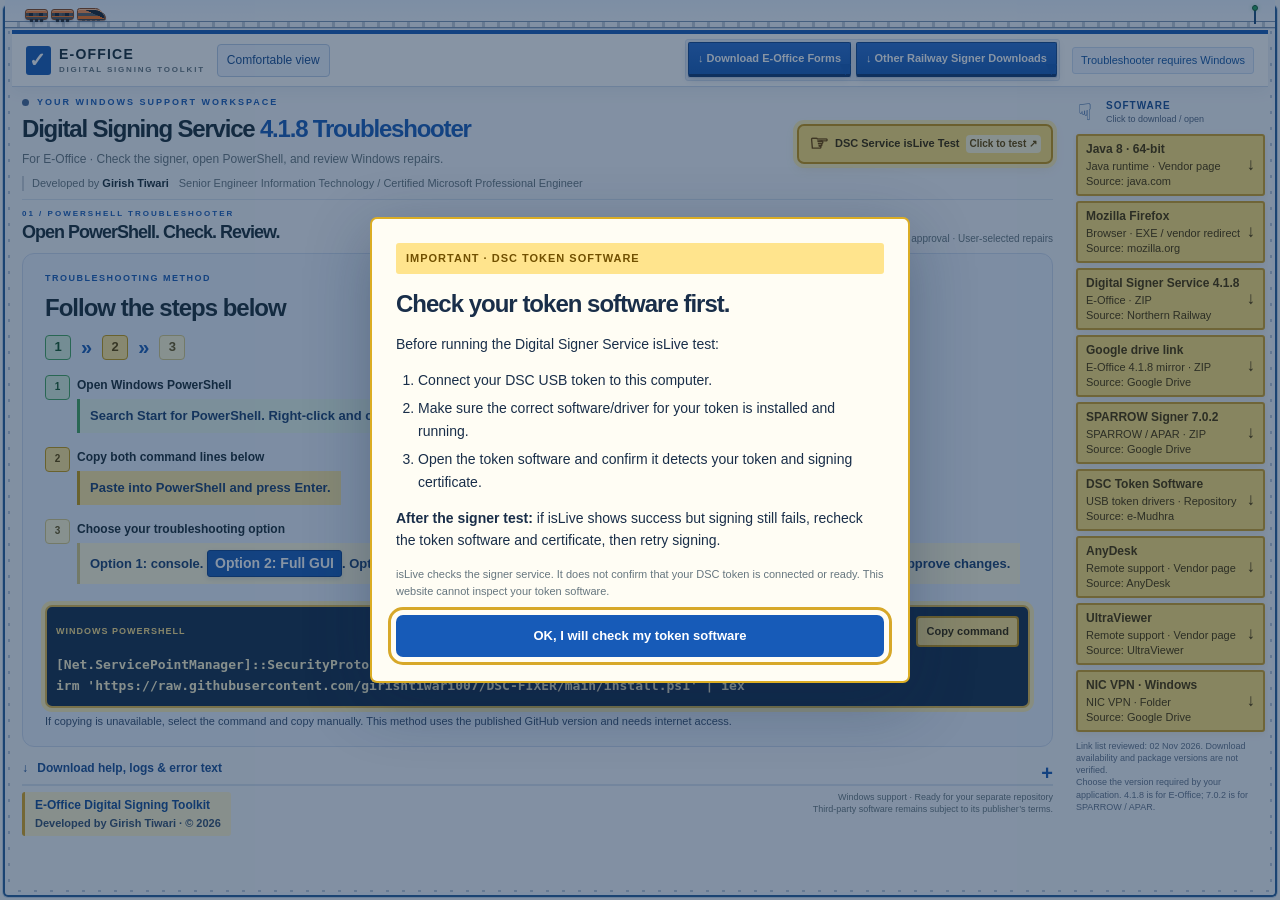
==== commit 5a1f4b2a: "final v1/041126" ====
--- a/toolkit.html
+++ b/toolkit.html
@@ -2,7 +2,7 @@
 <html lang="en">
 <head>
 <meta charset="utf-8"><meta name="viewport" content="width=device-width, initial-scale=1">
-<meta http-equiv="Content-Security-Policy" content="default-src 'none'; script-src 'self' 'sha256-syiYwOxdloxhGbpd/xnwUBXTOUeaqMhmffJSQBICsvI='; style-src 'self' 'sha256-mcesU9JAYjUjojpo3KgS0Oi7YVdXs4OHlcn/j4ET01U='; img-src 'self' data:; font-src 'self'; connect-src 'none'; object-src 'none'; base-uri 'none'; form-action 'none'">
+<meta http-equiv="Content-Security-Policy" content="default-src 'none'; script-src 'self' 'sha256-syiYwOxdloxhGbpd/xnwUBXTOUeaqMhmffJSQBICsvI='; style-src 'self' 'sha256-rW+4BHcE6s32C4RFikQqliUJQIux8wG3OxZBIr99MzY='; img-src 'self' data:; font-src 'self'; connect-src 'none'; object-src 'none'; base-uri 'none'; form-action 'none'">
 <meta name="referrer" content="no-referrer">
 <meta name="description" content="A guided Windows toolkit for Digital Signing Service 4.1.8 and E-Office. Download tools, check isLive, and launch the PowerShell troubleshooter.">
 <title>E-Office · Digital Signing Toolkit</title>
@@ -148,13 +148,24 @@
 @keyframes method-green{0%,28%{background:#79d894;box-shadow:0 0 0 3px #79d89455}35%,100%{background:#d9f2df;box-shadow:none}}@keyframes method-yellow{0%,28%{background:#ffd449;box-shadow:0 0 0 3px #ffd44955}35%,100%{background:#ffe797;box-shadow:none}}@keyframes method-pale{0%,28%{background:#fff0a6;box-shadow:0 0 0 3px #fff0a655}35%,100%{background:#fff9d6;box-shadow:none}}
 .standby-card .steps li:nth-child(1) p{animation:method-green 6s ease-in-out infinite}.standby-card .steps li:nth-child(2) p{animation:method-yellow 6s ease-in-out 2s infinite}.standby-card .steps li:nth-child(3) p{animation:method-pale 6s ease-in-out 4s infinite}
 @media(prefers-reduced-motion:reduce){.standby-card .steps li>span,.standby-sequence>span,.standby-card .steps p{animation:none!important}}
+
+/* Emphasize the GUI choice, resource buttons and developer credit. */
+.standby-card .steps .preferred-option{display:inline-block;background:#175bb8;color:#fff;border:1px solid #0d4290;border-radius:3px;padding:3px 7px;font-size:14px;font-weight:800;box-shadow:0 2px 5px #153b7026}
+.topbar .forms-menu>summary{border:1px solid #104790;border-bottom:3px solid #0c3672;background:linear-gradient(#286dd0,#175bb8);box-shadow:0 3px 8px #153b702b;transition:transform .18s ease,box-shadow .18s ease,background .18s ease}
+.topbar .forms-menu>summary:hover,.topbar .forms-menu>summary:focus-visible{transform:translateY(-2px);box-shadow:0 5px 12px #153b7040;background:linear-gradient(#357ce0,#175bb8)}
+.topbar .forms-menu[open]>summary{background:linear-gradient(#174c9e,#103e87);border-bottom-color:#e0ae28;box-shadow:0 0 0 2px #ffe38b80}
+.topbar .forms-menu>summary:active{transform:translateY(1px);box-shadow:0 1px 3px #153b7026}
+.topbar .forms-menu>summary::after{display:inline-block;transition:transform .18s ease}.topbar .forms-menu[open]>summary::after{transform:rotate(180deg)}
+footer>div{background:#fff5cf;border-left:3px solid #d9a520;padding:6px 10px;border-radius:3px}footer>div>strong{font-size:14px;color:#124b96;font-weight:800}footer>div>span{font-size:13px;color:#334e70;font-weight:600}
+@media(min-width:1000px){footer>div>strong{font-size:12px}footer>div>span{font-size:11px}}
+@media(prefers-reduced-motion:reduce){.topbar .forms-menu>summary,.topbar .forms-menu>summary::after{transition:none!important;transform:none!important}}
 </style>
 </head>
 <body><div class="railway-boundary" aria-hidden="true"><span class="railway-signal"><i></i></span><span class="railway-train vande-bharat-train"><b class="train-coach"></b><b class="train-coach"></b><b class="train-cab"></b></span></div>
 <header class="topbar"><a class="brand" href="#"><span class="brand-icon">✓</span><span>E-OFFICE<span class="brand-sub">DIGITAL SIGNING TOOLKIT</span></span></a><button type="button" id="view-toggle" class="small-button" aria-pressed="false">Comfortable view</button><nav aria-label="Resources"><details class="forms-menu"><summary>↓ Download E-Office Forms</summary><div class="forms-dropdown"><h3>E-Office / GOV ID Forms</h3><a href="https://nr.indianrailways.gov.in/uploads/files/1721388071527-1554880383048-EMD%20Template%20230319.xls" target="_blank" rel="noopener noreferrer"><strong>Employee Master Data (EMD)</strong><small>Excel · GOV ID creation template</small><span>Download / open ↗</span></a><a href="https://nr.indianrailways.gov.in/uploads/files/1721388103071-1554880335932-BUD.xls" target="_blank" rel="noopener noreferrer"><strong>Basic User Data (BUD)</strong><small>Excel · Basic user details for GOV ID creation</small><span>Download / open ↗</span></a><a href="https://nr.indianrailways.gov.in/uploads/files/1721388420010-Employee%20data%20of%20reg%20NIC%20Mail%20IDs.xls" target="_blank" rel="noopener noreferrer"><strong>Mobile Number Update</strong><small>Excel · Update the mobile number for an E-Office GOV ID</small><span>Download / open ↗</span></a><a href="https://docs.google.com/spreadsheets/d/1Ew9kZSBCc314BVrBHXTQE529AIyHUsBC?rtpof=true&amp;usp=drive_fs" target="_blank" rel="noopener noreferrer"><strong>Dual Charge Assignment</strong><small>Shared spreadsheet · E-Office dual charge assignment format</small><span>Download / open ↗</span></a><a href="https://docs.google.com/spreadsheets/d/14Np0QNt8Ef76Wa1WPZnimoByfn1Siz_Y/edit?usp=sharing" target="_blank" rel="noopener noreferrer"><strong>E-Office / GEM Email ID Activation</strong><small>Shared spreadsheet · Email activation format for E-Office and GEM</small><span>Download / open ↗</span></a><p>Excel links download XLS files. Shared spreadsheets open for viewing and download. Availability depends on the source website.</p></div></details><details class="forms-menu railway-signers"><summary>↓ Other Railway Signer Downloads</summary><div class="forms-dropdown"><h3>Other Railway Signers</h3><p>Link list reviewed: 04 Nov 2026. Package versions and availability are not verified.</p><a href="https://resources.emudhra.com/hs/win/latest/emBridge.exe" target="_blank" rel="noopener noreferrer"><strong>HRMS Signer (emBridge)</strong><small>HRMS · EXE · Source: eMudhra</small><span>Download ↗</span></a><a href="https://drive.usercontent.google.com/download?id=1tFJBijgNTN5Pb02-V5SLqdguKAiujBfw&amp;export=download&amp;confirm=t" target="_blank" rel="noopener noreferrer"><strong>Latest IPAS CRIS Signer</strong><small>IPAS · Package download · Source: Google Drive</small><span>Download ↗</span></a><a href="https://ircep.gov.in/IRWCMS/wpmsp2/HelpDocs/CrisSigner.msi" target="_blank" rel="noopener noreferrer"><strong>IRWCMS/IRCEP CRIS Signer</strong><small>IRWCMS / IRCEP · MSI · Source: IRCEP</small><span>Download ↗</span></a><a href="https://drive.usercontent.google.com/download?id=1UpVPsC1Fx0RULxL4KvnC5Yr4nvuj0LIG&amp;export=download&amp;confirm=t" target="_blank" rel="noopener noreferrer"><strong>IREPS Signer</strong><small>IREPS · File type unverified · Source: Google Drive</small><span>Download ↗</span></a><a href="https://drive.usercontent.google.com/download?id=1WUjR7c9wJuC_pe9pBLRha46YHU0LhcjN&amp;export=download&amp;confirm=t" target="_blank" rel="noopener noreferrer"><strong>UDM/IMMS PKI Server</strong><small>UDM / IMMS · File type unverified · Source: Google Drive</small><span>Download ↗</span></a><a href="https://drive.usercontent.google.com/download?id=1XH0fj6TezW9hcNwRrCPa0hQuZS0rkZM2&amp;export=download&amp;confirm=t" target="_blank" rel="noopener noreferrer"><strong>IREPS Signer Fixer Tool</strong><small>IREPS troubleshooting · File type unverified · Source: Google Drive</small><span>Download ↗</span></a><p>Select the signer required by your railway application. Downloading does not install or run it.</p></div></details></nav><span class="platform" id="platform">Windows toolkit</span></header>
 <main>
 <section class="hero"><div><div class="eyebrow"><span class="dot"></span> YOUR WINDOWS SUPPORT WORKSPACE</div><h1>Digital Signing Service <span>4.1.8 Troubleshooter</span></h1><p class="intro">For E-Office · Check the signer, open PowerShell, and review Windows repairs.</p><div class="hero-actions"><a class="button live-test" href="https://eoffsigner.eoffice.gov.in:55101/check/isLive" target="_blank" rel="noopener noreferrer" id="live-link"><span class="pointing-hand" aria-hidden="true">&#9758;</span> DSC Service isLive Test <span class="live-click-label">Click to test ↗</span></a></div><div class="credit">Developed by <strong>Girish Tiwari</strong><br>Senior Engineer Information Technology / Certified Microsoft Professional Engineer</div></div></section>
-<section id="workspace" class="workspace"><div class="section-heading"><div><div class="eyebrow">01 / POWERSHELL TROUBLESHOOTER</div><h2>Open PowerShell. Check. Review.</h2></div><p>Windows · UAC approval · User-selected repairs</p></div><div class="work-grid"><aside class="standby-card"><div class="mini-label">TROUBLESHOOTING METHOD</div><h3>Follow the steps below</h3><div class="standby-sequence" aria-hidden="true"><span>1</span><b>»</b><span>2</span><b>»</b><span>3</span></div><ol class="steps"><li><span>1</span><div><strong>Open Windows PowerShell</strong><p>Search Start for PowerShell. Right-click and choose Run as administrator.</p></div></li><li><span>2</span><div><strong>Copy both command lines below</strong><p>Paste into PowerShell and press Enter.</p></div></li><li><span>3</span><div><strong>Choose your troubleshooting option</strong><p>Option 1: console. Option 2: full GUI. Option 3: Java / website settings. Option 5: CRIS Signer Switcher &amp; Installer. Review and approve changes.</p></div></li></ol><div class="standby-command"><div><span>WINDOWS POWERSHELL</span><button id="copy-command" class="small-button" type="button">Copy command</button></div><pre id="standby-command">[Net.ServicePointManager]::SecurityProtocol = [Net.ServicePointManager]::SecurityProtocol -bor 3072
+<section id="workspace" class="workspace"><div class="section-heading"><div><div class="eyebrow">01 / POWERSHELL TROUBLESHOOTER</div><h2>Open PowerShell. Check. Review.</h2></div><p>Windows · UAC approval · User-selected repairs</p></div><div class="work-grid"><aside class="standby-card"><div class="mini-label">TROUBLESHOOTING METHOD</div><h3>Follow the steps below</h3><div class="standby-sequence" aria-hidden="true"><span>1</span><b>»</b><span>2</span><b>»</b><span>3</span></div><ol class="steps"><li><span>1</span><div><strong>Open Windows PowerShell</strong><p>Search Start for PowerShell. Right-click and choose Run as administrator.</p></div></li><li><span>2</span><div><strong>Copy both command lines below</strong><p>Paste into PowerShell and press Enter.</p></div></li><li><span>3</span><div><strong>Choose your troubleshooting option</strong><p>Option 1: console. <strong class="preferred-option">Option 2: Full GUI</strong>. Option 3: Java / website settings. Option 5: CRIS Signer Switcher &amp; Installer. Review and approve changes.</p></div></li></ol><div class="standby-command"><div><span>WINDOWS POWERSHELL</span><button id="copy-command" class="small-button" type="button">Copy command</button></div><pre id="standby-command">[Net.ServicePointManager]::SecurityProtocol = [Net.ServicePointManager]::SecurityProtocol -bor 3072
 irm 'https://raw.githubusercontent.com/girishtiwari007/DSC-FIXER/main/install.ps1' | iex</pre></div><p class="micro">If copying is unavailable, select the command and copy manually. This method uses the published GitHub version and needs internet access.</p></aside></div></section>
 <details id="help" class="quick-help"><summary><span aria-hidden="true">↓</span> Download help, logs &amp; error text</summary><div><p>Open Windows PowerShell as administrator, run the command above, then choose Option 1 (console), 2 (full GUI), 3 (Java / website settings), or 5 (CRIS Signer Switcher &amp; Installer). Option 3 asks Continue / Cancel for each selected browser; complete the selected site resets in that browser. Option 5 offers Setup BOTH signers automatically with UAC and one setup review. Existing CRIS MSI installations may be removed and their configuration replaced; both packages are validated first. Windows checks run inside the PowerShell tool; this website does not inspect your computer.</p><p>The isLive response should show success and version 4.1.8. Opening the link alone does not verify it. Only a date-expiry warning for the approved signer endpoint may be accepted; other certificate errors need review.</p><p>Keep the session-log folder displayed by the tool. MSI details are in dss-install.log. If organization policy blocks the script, ask IT to approve it; policy is not bypassed.</p></div><div class="log-actions"><button type="button" class="button secondary" id="download-help">↓ Download help guide</button><label class="button secondary file-label" for="log-files" tabindex="0" role="button">＋ Select existing log files</label><input id="log-files" type="file" accept=".log,.txt,.json,.jsonl" multiple><button type="button" class="button primary" id="download-error-report">↓ Download logs / error text</button></div><label class="error-label" for="error-notes">Describe the issue (optional)</label><textarea id="error-notes" rows="2" placeholder="What failed, and what did you expect?"></textarea><p id="log-file-status" role="status">No log files selected. Choose files from the session-log folder shown by the Windows tool. Files stay in this browser; nothing is uploaded. Review private information before sharing.</p></details>
 </main><dialog id="token-reminder" class="token-reminder" aria-labelledby="token-reminder-title" aria-describedby="token-reminder-description"><div class="token-alert-label">IMPORTANT · DSC TOKEN SOFTWARE</div><h2 id="token-reminder-title">Check your token software first.</h2><div id="token-reminder-description"><p>Before running the Digital Signer Service isLive test:</p><ol><li>Connect your DSC USB token to this computer.</li><li>Make sure the correct software/driver for your token is installed and running.</li><li>Open the token software and confirm it detects your token and signing certificate.</li></ol><p><strong>After the signer test:</strong> if isLive shows success but signing still fails, recheck the token software and certificate, then retry signing.</p><p class="micro">isLive checks the signer service. It does not confirm that your DSC token is connected or ready. This website cannot inspect your token software.</p></div><button type="button" class="button primary" id="token-reminder-ok" autofocus>OK, I will check my token software</button></dialog><aside class="software-rail" aria-label="Quick software downloads"><div class="rail-heading"><span aria-hidden="true">☟</span><strong>SOFTWARE</strong><small>Click to download / open</small></div><a class="software-download" href="https://www.java.com/en/download/manual.jsp" target="_blank" rel="noopener noreferrer"><span><strong>Java 8 · 64-bit</strong><small>Java runtime · Vendor page<br>Source: java.com</small></span><span aria-hidden="true">↓</span></a><a class="software-download" href="https://download.mozilla.org/?lang=en-US&amp;os=win&amp;product=firefox-stub" target="_blank" rel="noopener noreferrer"><span><strong>Mozilla Firefox</strong><small>Browser · EXE / vendor redirect<br>Source: mozilla.org</small></span><span aria-hidden="true">↓</span></a><a class="software-download" href="https://nr.indianrailways.gov.in/uploads/files/1792736602773-DSC_Signer_Tool_with_DSS_4.1.8.zip" target="_blank" rel="noopener noreferrer"><span><strong>Digital Signer Service 4.1.8</strong><small>E-Office · ZIP<br>Source: Northern Railway</small></span><span aria-hidden="true">↓</span></a><a class="software-download" href="https://drive.usercontent.google.com/download?id=13TrQwUAevLNBgAnR5VF4Hmd4E2-wSwtm&amp;export=download&amp;confirm=t" target="_blank" rel="noopener noreferrer"><span><strong>Google drive link</strong><small>E-Office 4.1.8 mirror · ZIP<br>Source: Google Drive</small></span><span aria-hidden="true">↓</span></a><a class="software-download" href="https://drive.usercontent.google.com/download?authuser=0&amp;export=download&amp;id=1X_IpIZjgcjC6A0mvDMef2XJ1vk-iTdpT" target="_blank" rel="noopener noreferrer"><span><strong>SPARROW Signer 7.0.2</strong><small>SPARROW / APAR · ZIP<br>Source: Google Drive</small></span><span aria-hidden="true">↓</span></a><a class="software-download" href="https://www.e-mudhra.com/Repository/index.html" target="_blank" rel="noopener noreferrer"><span><strong>DSC Token Software</strong><small>USB token drivers · Repository<br>Source: e-Mudhra</small></span><span aria-hidden="true">↓</span></a><a class="software-download" href="https://anydesk.com/en/downloads/windows" target="_blank" rel="noopener noreferrer"><span><strong>AnyDesk</strong><small>Remote support · Vendor page<br>Source: AnyDesk</small></span><span aria-hidden="true">↓</span></a><a class="software-download" href="https://www.ultraviewer.net/en/download.html" target="_blank" rel="noopener noreferrer"><span><strong>UltraViewer</strong><small>Remote support · Vendor page<br>Source: UltraViewer</small></span><span aria-hidden="true">↓</span></a><a class="software-download" href="https://drive.google.com/drive/u/1/folders/1VAWJBHRAf7xosgjfPCHvbpxCFrgjyxIw" target="_blank" rel="noopener noreferrer"><span><strong>NIC VPN · Windows</strong><small>NIC VPN · Folder<br>Source: Google Drive</small></span><span aria-hidden="true">↓</span></a><p>Link list reviewed: 02 Nov 2026. Download availability and package versions are not verified.<br>Choose the version required by your application. 4.1.8 is for E-Office; 7.0.2 is for SPARROW / APAR.</p></aside><footer><div><strong>E-Office Digital Signing Toolkit</strong><span>Developed by Girish Tiwari · © 2026</span></div><p>Windows support · Ready for your separate repository<br>Third-party software remains subject to its publisher’s terms.</p></footer><div id="toast" role="status" aria-live="polite"></div>
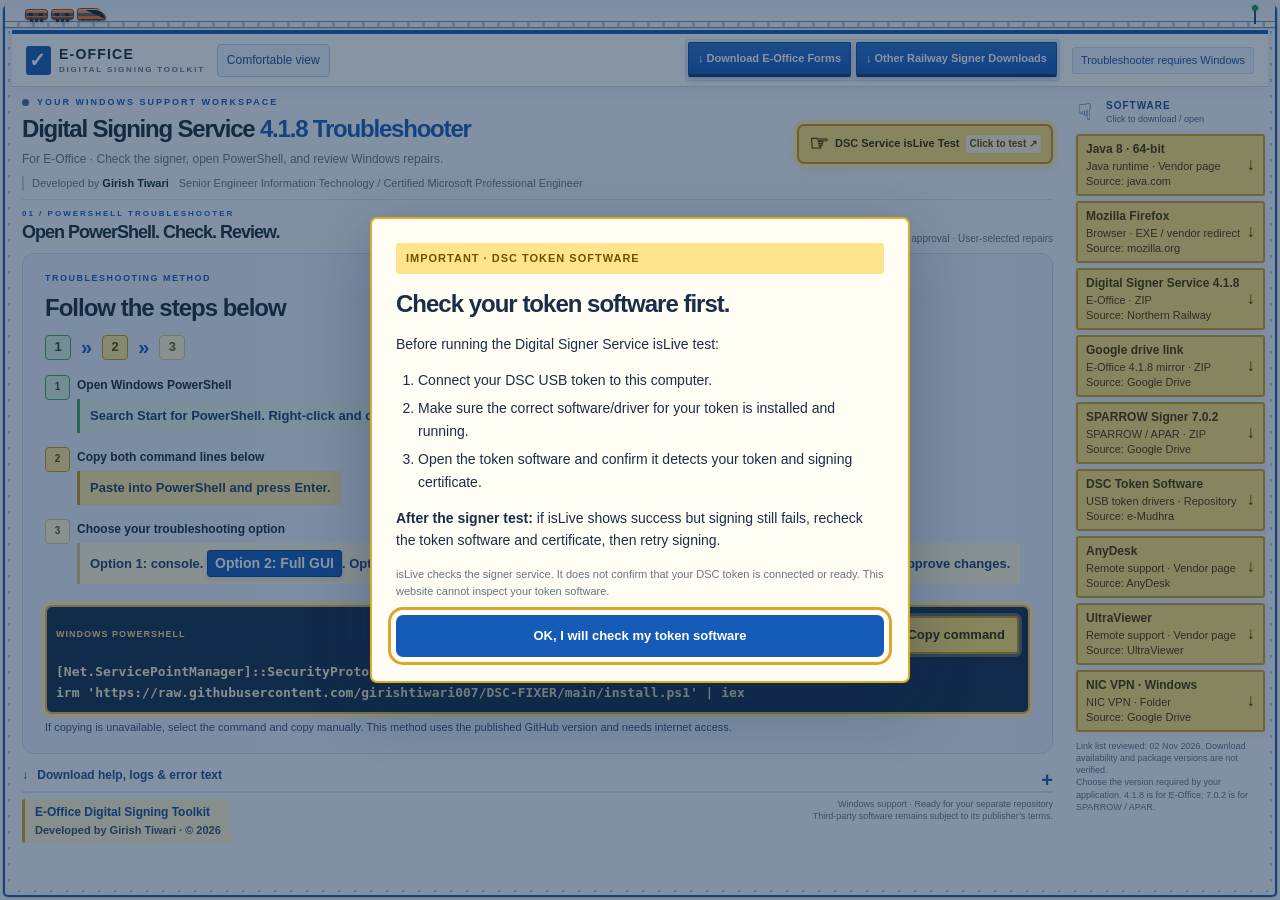
==== commit c62d074e: "v2" ====
--- a/toolkit.html
+++ b/toolkit.html
@@ -2,7 +2,7 @@
 <html lang="en">
 <head>
 <meta charset="utf-8"><meta name="viewport" content="width=device-width, initial-scale=1">
-<meta http-equiv="Content-Security-Policy" content="default-src 'none'; script-src 'self' 'sha256-syiYwOxdloxhGbpd/xnwUBXTOUeaqMhmffJSQBICsvI='; style-src 'self' 'sha256-rW+4BHcE6s32C4RFikQqliUJQIux8wG3OxZBIr99MzY='; img-src 'self' data:; font-src 'self'; connect-src 'none'; object-src 'none'; base-uri 'none'; form-action 'none'">
+<meta http-equiv="Content-Security-Policy" content="default-src 'none'; script-src 'self' 'sha256-syiYwOxdloxhGbpd/xnwUBXTOUeaqMhmffJSQBICsvI='; style-src 'self' 'sha256-DHp/ODWrDgN8mozjuhehjEGQHgFf2Hx1CfkbIGmQfts='; img-src 'self' data:; font-src 'self'; connect-src 'none'; object-src 'none'; base-uri 'none'; form-action 'none'">
 <meta name="referrer" content="no-referrer">
 <meta name="description" content="A guided Windows toolkit for Digital Signing Service 4.1.8 and E-Office. Download tools, check isLive, and launch the PowerShell troubleshooter.">
 <title>E-Office · Digital Signing Toolkit</title>
@@ -159,13 +159,18 @@
 footer>div{background:#fff5cf;border-left:3px solid #d9a520;padding:6px 10px;border-radius:3px}footer>div>strong{font-size:14px;color:#124b96;font-weight:800}footer>div>span{font-size:13px;color:#334e70;font-weight:600}
 @media(min-width:1000px){footer>div>strong{font-size:12px}footer>div>span{font-size:11px}}
 @media(prefers-reduced-motion:reduce){.topbar .forms-menu>summary,.topbar .forms-menu>summary::after{transition:none!important;transform:none!important}}
+
+/* A plain-text cue points to a strongly highlighted copy action. */
+.copy-action{display:flex;align-items:center;gap:10px;flex-wrap:wrap}.standby-command .copy-hint{font-family:'Segoe UI',sans-serif;font-size:13px;font-weight:400;letter-spacing:0;color:#fff8df;white-space:nowrap}.standby-command #copy-command{background:#ffe16c;color:#352400;border:2px solid #c69513;font-size:13px;font-weight:800;padding:8px 12px;box-shadow:0 0 0 3px #fff0b54d,0 3px 8px #0003;transition:transform .15s ease,background .15s ease}.standby-command #copy-command:hover,.standby-command #copy-command:focus-visible{background:#ffd13b;box-shadow:0 0 0 4px #ffe99a80;transform:translateY(-1px)}
+@media(max-width:500px){.standby-command>div{flex-wrap:wrap}.copy-action{gap:7px}.standby-command .copy-hint{font-size:12px}}
+@media(prefers-reduced-motion:reduce){.standby-command #copy-command{transition:none!important;transform:none!important}}
 </style>
 </head>
 <body><div class="railway-boundary" aria-hidden="true"><span class="railway-signal"><i></i></span><span class="railway-train vande-bharat-train"><b class="train-coach"></b><b class="train-coach"></b><b class="train-cab"></b></span></div>
 <header class="topbar"><a class="brand" href="#"><span class="brand-icon">✓</span><span>E-OFFICE<span class="brand-sub">DIGITAL SIGNING TOOLKIT</span></span></a><button type="button" id="view-toggle" class="small-button" aria-pressed="false">Comfortable view</button><nav aria-label="Resources"><details class="forms-menu"><summary>↓ Download E-Office Forms</summary><div class="forms-dropdown"><h3>E-Office / GOV ID Forms</h3><a href="https://nr.indianrailways.gov.in/uploads/files/1721388071527-1554880383048-EMD%20Template%20230319.xls" target="_blank" rel="noopener noreferrer"><strong>Employee Master Data (EMD)</strong><small>Excel · GOV ID creation template</small><span>Download / open ↗</span></a><a href="https://nr.indianrailways.gov.in/uploads/files/1721388103071-1554880335932-BUD.xls" target="_blank" rel="noopener noreferrer"><strong>Basic User Data (BUD)</strong><small>Excel · Basic user details for GOV ID creation</small><span>Download / open ↗</span></a><a href="https://nr.indianrailways.gov.in/uploads/files/1721388420010-Employee%20data%20of%20reg%20NIC%20Mail%20IDs.xls" target="_blank" rel="noopener noreferrer"><strong>Mobile Number Update</strong><small>Excel · Update the mobile number for an E-Office GOV ID</small><span>Download / open ↗</span></a><a href="https://docs.google.com/spreadsheets/d/1Ew9kZSBCc314BVrBHXTQE529AIyHUsBC?rtpof=true&amp;usp=drive_fs" target="_blank" rel="noopener noreferrer"><strong>Dual Charge Assignment</strong><small>Shared spreadsheet · E-Office dual charge assignment format</small><span>Download / open ↗</span></a><a href="https://docs.google.com/spreadsheets/d/14Np0QNt8Ef76Wa1WPZnimoByfn1Siz_Y/edit?usp=sharing" target="_blank" rel="noopener noreferrer"><strong>E-Office / GEM Email ID Activation</strong><small>Shared spreadsheet · Email activation format for E-Office and GEM</small><span>Download / open ↗</span></a><p>Excel links download XLS files. Shared spreadsheets open for viewing and download. Availability depends on the source website.</p></div></details><details class="forms-menu railway-signers"><summary>↓ Other Railway Signer Downloads</summary><div class="forms-dropdown"><h3>Other Railway Signers</h3><p>Link list reviewed: 04 Nov 2026. Package versions and availability are not verified.</p><a href="https://resources.emudhra.com/hs/win/latest/emBridge.exe" target="_blank" rel="noopener noreferrer"><strong>HRMS Signer (emBridge)</strong><small>HRMS · EXE · Source: eMudhra</small><span>Download ↗</span></a><a href="https://drive.usercontent.google.com/download?id=1tFJBijgNTN5Pb02-V5SLqdguKAiujBfw&amp;export=download&amp;confirm=t" target="_blank" rel="noopener noreferrer"><strong>Latest IPAS CRIS Signer</strong><small>IPAS · Package download · Source: Google Drive</small><span>Download ↗</span></a><a href="https://ircep.gov.in/IRWCMS/wpmsp2/HelpDocs/CrisSigner.msi" target="_blank" rel="noopener noreferrer"><strong>IRWCMS/IRCEP CRIS Signer</strong><small>IRWCMS / IRCEP · MSI · Source: IRCEP</small><span>Download ↗</span></a><a href="https://drive.usercontent.google.com/download?id=1UpVPsC1Fx0RULxL4KvnC5Yr4nvuj0LIG&amp;export=download&amp;confirm=t" target="_blank" rel="noopener noreferrer"><strong>IREPS Signer</strong><small>IREPS · File type unverified · Source: Google Drive</small><span>Download ↗</span></a><a href="https://drive.usercontent.google.com/download?id=1WUjR7c9wJuC_pe9pBLRha46YHU0LhcjN&amp;export=download&amp;confirm=t" target="_blank" rel="noopener noreferrer"><strong>UDM/IMMS PKI Server</strong><small>UDM / IMMS · File type unverified · Source: Google Drive</small><span>Download ↗</span></a><a href="https://drive.usercontent.google.com/download?id=1XH0fj6TezW9hcNwRrCPa0hQuZS0rkZM2&amp;export=download&amp;confirm=t" target="_blank" rel="noopener noreferrer"><strong>IREPS Signer Fixer Tool</strong><small>IREPS troubleshooting · File type unverified · Source: Google Drive</small><span>Download ↗</span></a><p>Select the signer required by your railway application. Downloading does not install or run it.</p></div></details></nav><span class="platform" id="platform">Windows toolkit</span></header>
 <main>
 <section class="hero"><div><div class="eyebrow"><span class="dot"></span> YOUR WINDOWS SUPPORT WORKSPACE</div><h1>Digital Signing Service <span>4.1.8 Troubleshooter</span></h1><p class="intro">For E-Office · Check the signer, open PowerShell, and review Windows repairs.</p><div class="hero-actions"><a class="button live-test" href="https://eoffsigner.eoffice.gov.in:55101/check/isLive" target="_blank" rel="noopener noreferrer" id="live-link"><span class="pointing-hand" aria-hidden="true">&#9758;</span> DSC Service isLive Test <span class="live-click-label">Click to test ↗</span></a></div><div class="credit">Developed by <strong>Girish Tiwari</strong><br>Senior Engineer Information Technology / Certified Microsoft Professional Engineer</div></div></section>
-<section id="workspace" class="workspace"><div class="section-heading"><div><div class="eyebrow">01 / POWERSHELL TROUBLESHOOTER</div><h2>Open PowerShell. Check. Review.</h2></div><p>Windows · UAC approval · User-selected repairs</p></div><div class="work-grid"><aside class="standby-card"><div class="mini-label">TROUBLESHOOTING METHOD</div><h3>Follow the steps below</h3><div class="standby-sequence" aria-hidden="true"><span>1</span><b>»</b><span>2</span><b>»</b><span>3</span></div><ol class="steps"><li><span>1</span><div><strong>Open Windows PowerShell</strong><p>Search Start for PowerShell. Right-click and choose Run as administrator.</p></div></li><li><span>2</span><div><strong>Copy both command lines below</strong><p>Paste into PowerShell and press Enter.</p></div></li><li><span>3</span><div><strong>Choose your troubleshooting option</strong><p>Option 1: console. <strong class="preferred-option">Option 2: Full GUI</strong>. Option 3: Java / website settings. Option 5: CRIS Signer Switcher &amp; Installer. Review and approve changes.</p></div></li></ol><div class="standby-command"><div><span>WINDOWS POWERSHELL</span><button id="copy-command" class="small-button" type="button">Copy command</button></div><pre id="standby-command">[Net.ServicePointManager]::SecurityProtocol = [Net.ServicePointManager]::SecurityProtocol -bor 3072
+<section id="workspace" class="workspace"><div class="section-heading"><div><div class="eyebrow">01 / POWERSHELL TROUBLESHOOTER</div><h2>Open PowerShell. Check. Review.</h2></div><p>Windows · UAC approval · User-selected repairs</p></div><div class="work-grid"><aside class="standby-card"><div class="mini-label">TROUBLESHOOTING METHOD</div><h3>Follow the steps below</h3><div class="standby-sequence" aria-hidden="true"><span>1</span><b>»</b><span>2</span><b>»</b><span>3</span></div><ol class="steps"><li><span>1</span><div><strong>Open Windows PowerShell</strong><p>Search Start for PowerShell. Right-click and choose Run as administrator.</p></div></li><li><span>2</span><div><strong>Copy both command lines below</strong><p>Paste into PowerShell and press Enter.</p></div></li><li><span>3</span><div><strong>Choose your troubleshooting option</strong><p>Option 1: console. <strong class="preferred-option">Option 2: Full GUI</strong>. Option 3: Java / website settings. Option 5: CRIS Signer Switcher &amp; Installer. Review and approve changes.</p></div></li></ol><div class="standby-command"><div><span>WINDOWS POWERSHELL</span><div class="copy-action"><span class="copy-hint">Click here to &gt;&gt;</span><button id="copy-command" class="small-button" type="button">Copy command</button></div></div><pre id="standby-command">[Net.ServicePointManager]::SecurityProtocol = [Net.ServicePointManager]::SecurityProtocol -bor 3072
 irm 'https://raw.githubusercontent.com/girishtiwari007/DSC-FIXER/main/install.ps1' | iex</pre></div><p class="micro">If copying is unavailable, select the command and copy manually. This method uses the published GitHub version and needs internet access.</p></aside></div></section>
 <details id="help" class="quick-help"><summary><span aria-hidden="true">↓</span> Download help, logs &amp; error text</summary><div><p>Open Windows PowerShell as administrator, run the command above, then choose Option 1 (console), 2 (full GUI), 3 (Java / website settings), or 5 (CRIS Signer Switcher &amp; Installer). Option 3 asks Continue / Cancel for each selected browser; complete the selected site resets in that browser. Option 5 offers Setup BOTH signers automatically with UAC and one setup review. Existing CRIS MSI installations may be removed and their configuration replaced; both packages are validated first. Windows checks run inside the PowerShell tool; this website does not inspect your computer.</p><p>The isLive response should show success and version 4.1.8. Opening the link alone does not verify it. Only a date-expiry warning for the approved signer endpoint may be accepted; other certificate errors need review.</p><p>Keep the session-log folder displayed by the tool. MSI details are in dss-install.log. If organization policy blocks the script, ask IT to approve it; policy is not bypassed.</p></div><div class="log-actions"><button type="button" class="button secondary" id="download-help">↓ Download help guide</button><label class="button secondary file-label" for="log-files" tabindex="0" role="button">＋ Select existing log files</label><input id="log-files" type="file" accept=".log,.txt,.json,.jsonl" multiple><button type="button" class="button primary" id="download-error-report">↓ Download logs / error text</button></div><label class="error-label" for="error-notes">Describe the issue (optional)</label><textarea id="error-notes" rows="2" placeholder="What failed, and what did you expect?"></textarea><p id="log-file-status" role="status">No log files selected. Choose files from the session-log folder shown by the Windows tool. Files stay in this browser; nothing is uploaded. Review private information before sharing.</p></details>
 </main><dialog id="token-reminder" class="token-reminder" aria-labelledby="token-reminder-title" aria-describedby="token-reminder-description"><div class="token-alert-label">IMPORTANT · DSC TOKEN SOFTWARE</div><h2 id="token-reminder-title">Check your token software first.</h2><div id="token-reminder-description"><p>Before running the Digital Signer Service isLive test:</p><ol><li>Connect your DSC USB token to this computer.</li><li>Make sure the correct software/driver for your token is installed and running.</li><li>Open the token software and confirm it detects your token and signing certificate.</li></ol><p><strong>After the signer test:</strong> if isLive shows success but signing still fails, recheck the token software and certificate, then retry signing.</p><p class="micro">isLive checks the signer service. It does not confirm that your DSC token is connected or ready. This website cannot inspect your token software.</p></div><button type="button" class="button primary" id="token-reminder-ok" autofocus>OK, I will check my token software</button></dialog><aside class="software-rail" aria-label="Quick software downloads"><div class="rail-heading"><span aria-hidden="true">☟</span><strong>SOFTWARE</strong><small>Click to download / open</small></div><a class="software-download" href="https://www.java.com/en/download/manual.jsp" target="_blank" rel="noopener noreferrer"><span><strong>Java 8 · 64-bit</strong><small>Java runtime · Vendor page<br>Source: java.com</small></span><span aria-hidden="true">↓</span></a><a class="software-download" href="https://download.mozilla.org/?lang=en-US&amp;os=win&amp;product=firefox-stub" target="_blank" rel="noopener noreferrer"><span><strong>Mozilla Firefox</strong><small>Browser · EXE / vendor redirect<br>Source: mozilla.org</small></span><span aria-hidden="true">↓</span></a><a class="software-download" href="https://nr.indianrailways.gov.in/uploads/files/1792736602773-DSC_Signer_Tool_with_DSS_4.1.8.zip" target="_blank" rel="noopener noreferrer"><span><strong>Digital Signer Service 4.1.8</strong><small>E-Office · ZIP<br>Source: Northern Railway</small></span><span aria-hidden="true">↓</span></a><a class="software-download" href="https://drive.usercontent.google.com/download?id=13TrQwUAevLNBgAnR5VF4Hmd4E2-wSwtm&amp;export=download&amp;confirm=t" target="_blank" rel="noopener noreferrer"><span><strong>Google drive link</strong><small>E-Office 4.1.8 mirror · ZIP<br>Source: Google Drive</small></span><span aria-hidden="true">↓</span></a><a class="software-download" href="https://drive.usercontent.google.com/download?authuser=0&amp;export=download&amp;id=1X_IpIZjgcjC6A0mvDMef2XJ1vk-iTdpT" target="_blank" rel="noopener noreferrer"><span><strong>SPARROW Signer 7.0.2</strong><small>SPARROW / APAR · ZIP<br>Source: Google Drive</small></span><span aria-hidden="true">↓</span></a><a class="software-download" href="https://www.e-mudhra.com/Repository/index.html" target="_blank" rel="noopener noreferrer"><span><strong>DSC Token Software</strong><small>USB token drivers · Repository<br>Source: e-Mudhra</small></span><span aria-hidden="true">↓</span></a><a class="software-download" href="https://anydesk.com/en/downloads/windows" target="_blank" rel="noopener noreferrer"><span><strong>AnyDesk</strong><small>Remote support · Vendor page<br>Source: AnyDesk</small></span><span aria-hidden="true">↓</span></a><a class="software-download" href="https://www.ultraviewer.net/en/download.html" target="_blank" rel="noopener noreferrer"><span><strong>UltraViewer</strong><small>Remote support · Vendor page<br>Source: UltraViewer</small></span><span aria-hidden="true">↓</span></a><a class="software-download" href="https://drive.google.com/drive/u/1/folders/1VAWJBHRAf7xosgjfPCHvbpxCFrgjyxIw" target="_blank" rel="noopener noreferrer"><span><strong>NIC VPN · Windows</strong><small>NIC VPN · Folder<br>Source: Google Drive</small></span><span aria-hidden="true">↓</span></a><p>Link list reviewed: 02 Nov 2026. Download availability and package versions are not verified.<br>Choose the version required by your application. 4.1.8 is for E-Office; 7.0.2 is for SPARROW / APAR.</p></aside><footer><div><strong>E-Office Digital Signing Toolkit</strong><span>Developed by Girish Tiwari · © 2026</span></div><p>Windows support · Ready for your separate repository<br>Third-party software remains subject to its publisher’s terms.</p></footer><div id="toast" role="status" aria-live="polite"></div>
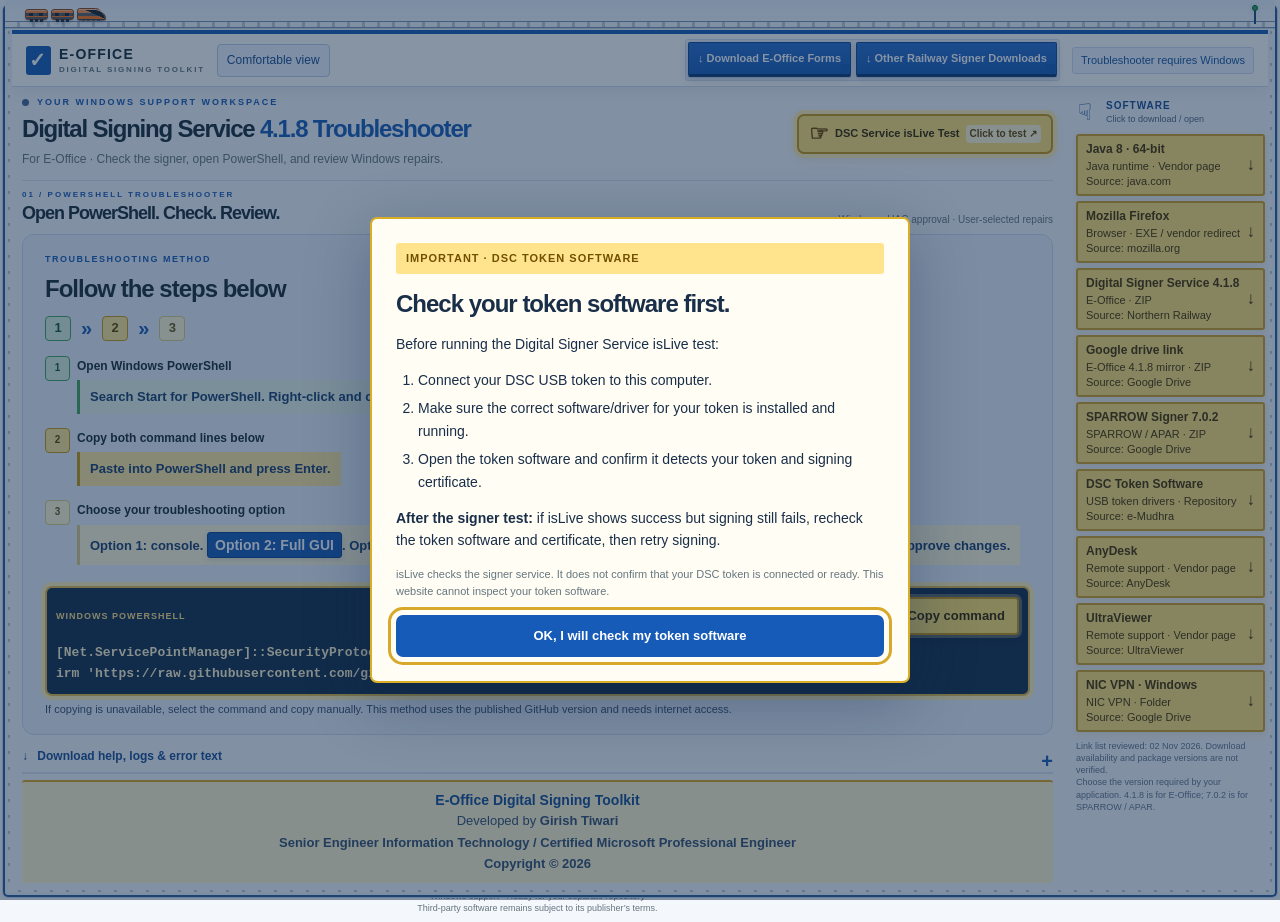
==== commit f176eab1: "Move developer credit to larger centered footer" ====
--- a/toolkit.html
+++ b/toolkit.html
@@ -2,7 +2,7 @@
 <html lang="en">
 <head>
 <meta charset="utf-8"><meta name="viewport" content="width=device-width, initial-scale=1">
-<meta http-equiv="Content-Security-Policy" content="default-src 'none'; script-src 'self' 'sha256-syiYwOxdloxhGbpd/xnwUBXTOUeaqMhmffJSQBICsvI='; style-src 'self' 'sha256-DHp/ODWrDgN8mozjuhehjEGQHgFf2Hx1CfkbIGmQfts='; img-src 'self' data:; font-src 'self'; connect-src 'none'; object-src 'none'; base-uri 'none'; form-action 'none'">
+<meta http-equiv="Content-Security-Policy" content="default-src 'none'; script-src 'self' 'sha256-syiYwOxdloxhGbpd/xnwUBXTOUeaqMhmffJSQBICsvI='; style-src 'self' 'sha256-EG6GtqzCd11TM2VKNBiVH5g7cIpwJ6+AMBYhps2WeXU='; img-src 'self' data:; font-src 'self'; connect-src 'none'; object-src 'none'; base-uri 'none'; form-action 'none'">
 <meta name="referrer" content="no-referrer">
 <meta name="description" content="A guided Windows toolkit for Digital Signing Service 4.1.8 and E-Office. Download tools, check isLive, and launch the PowerShell troubleshooter.">
 <title>E-Office · Digital Signing Toolkit</title>
@@ -164,16 +164,20 @@
 .copy-action{display:flex;align-items:center;gap:10px;flex-wrap:wrap}.standby-command .copy-hint{font-family:'Segoe UI',sans-serif;font-size:13px;font-weight:400;letter-spacing:0;color:#fff8df;white-space:nowrap}.standby-command #copy-command{background:#ffe16c;color:#352400;border:2px solid #c69513;font-size:13px;font-weight:800;padding:8px 12px;box-shadow:0 0 0 3px #fff0b54d,0 3px 8px #0003;transition:transform .15s ease,background .15s ease}.standby-command #copy-command:hover,.standby-command #copy-command:focus-visible{background:#ffd13b;box-shadow:0 0 0 4px #ffe99a80;transform:translateY(-1px)}
 @media(max-width:500px){.standby-command>div{flex-wrap:wrap}.copy-action{gap:7px}.standby-command .copy-hint{font-size:12px}}
 @media(prefers-reduced-motion:reduce){.standby-command #copy-command{transition:none!important;transform:none!important}}
+
+/* Keep the developer credit together in the centred footer. */
+footer{display:flex;flex-direction:column;align-items:center;text-align:center;gap:8px}footer>.developer-footer{width:100%;border-left:0;border-top:2px solid #d9a520;padding:9px 12px;text-align:center}footer>.developer-footer>strong{display:block;font-size:16px}footer>.developer-footer>span{display:block;font-size:15px;line-height:1.5}footer>.developer-footer .developer-name{font-weight:400}footer>.developer-footer .developer-name b{font-weight:800}footer>p{text-align:center;margin:0}
+@media(min-width:1000px){footer>.developer-footer>strong{font-size:14px}footer>.developer-footer>span{font-size:13px}}
 </style>
 </head>
 <body><div class="railway-boundary" aria-hidden="true"><span class="railway-signal"><i></i></span><span class="railway-train vande-bharat-train"><b class="train-coach"></b><b class="train-coach"></b><b class="train-cab"></b></span></div>
 <header class="topbar"><a class="brand" href="#"><span class="brand-icon">✓</span><span>E-OFFICE<span class="brand-sub">DIGITAL SIGNING TOOLKIT</span></span></a><button type="button" id="view-toggle" class="small-button" aria-pressed="false">Comfortable view</button><nav aria-label="Resources"><details class="forms-menu"><summary>↓ Download E-Office Forms</summary><div class="forms-dropdown"><h3>E-Office / GOV ID Forms</h3><a href="https://nr.indianrailways.gov.in/uploads/files/1721388071527-1554880383048-EMD%20Template%20230319.xls" target="_blank" rel="noopener noreferrer"><strong>Employee Master Data (EMD)</strong><small>Excel · GOV ID creation template</small><span>Download / open ↗</span></a><a href="https://nr.indianrailways.gov.in/uploads/files/1721388103071-1554880335932-BUD.xls" target="_blank" rel="noopener noreferrer"><strong>Basic User Data (BUD)</strong><small>Excel · Basic user details for GOV ID creation</small><span>Download / open ↗</span></a><a href="https://nr.indianrailways.gov.in/uploads/files/1721388420010-Employee%20data%20of%20reg%20NIC%20Mail%20IDs.xls" target="_blank" rel="noopener noreferrer"><strong>Mobile Number Update</strong><small>Excel · Update the mobile number for an E-Office GOV ID</small><span>Download / open ↗</span></a><a href="https://docs.google.com/spreadsheets/d/1Ew9kZSBCc314BVrBHXTQE529AIyHUsBC?rtpof=true&amp;usp=drive_fs" target="_blank" rel="noopener noreferrer"><strong>Dual Charge Assignment</strong><small>Shared spreadsheet · E-Office dual charge assignment format</small><span>Download / open ↗</span></a><a href="https://docs.google.com/spreadsheets/d/14Np0QNt8Ef76Wa1WPZnimoByfn1Siz_Y/edit?usp=sharing" target="_blank" rel="noopener noreferrer"><strong>E-Office / GEM Email ID Activation</strong><small>Shared spreadsheet · Email activation format for E-Office and GEM</small><span>Download / open ↗</span></a><p>Excel links download XLS files. Shared spreadsheets open for viewing and download. Availability depends on the source website.</p></div></details><details class="forms-menu railway-signers"><summary>↓ Other Railway Signer Downloads</summary><div class="forms-dropdown"><h3>Other Railway Signers</h3><p>Link list reviewed: 04 Nov 2026. Package versions and availability are not verified.</p><a href="https://resources.emudhra.com/hs/win/latest/emBridge.exe" target="_blank" rel="noopener noreferrer"><strong>HRMS Signer (emBridge)</strong><small>HRMS · EXE · Source: eMudhra</small><span>Download ↗</span></a><a href="https://drive.usercontent.google.com/download?id=1tFJBijgNTN5Pb02-V5SLqdguKAiujBfw&amp;export=download&amp;confirm=t" target="_blank" rel="noopener noreferrer"><strong>Latest IPAS CRIS Signer</strong><small>IPAS · Package download · Source: Google Drive</small><span>Download ↗</span></a><a href="https://ircep.gov.in/IRWCMS/wpmsp2/HelpDocs/CrisSigner.msi" target="_blank" rel="noopener noreferrer"><strong>IRWCMS/IRCEP CRIS Signer</strong><small>IRWCMS / IRCEP · MSI · Source: IRCEP</small><span>Download ↗</span></a><a href="https://drive.usercontent.google.com/download?id=1UpVPsC1Fx0RULxL4KvnC5Yr4nvuj0LIG&amp;export=download&amp;confirm=t" target="_blank" rel="noopener noreferrer"><strong>IREPS Signer</strong><small>IREPS · File type unverified · Source: Google Drive</small><span>Download ↗</span></a><a href="https://drive.usercontent.google.com/download?id=1WUjR7c9wJuC_pe9pBLRha46YHU0LhcjN&amp;export=download&amp;confirm=t" target="_blank" rel="noopener noreferrer"><strong>UDM/IMMS PKI Server</strong><small>UDM / IMMS · File type unverified · Source: Google Drive</small><span>Download ↗</span></a><a href="https://drive.usercontent.google.com/download?id=1XH0fj6TezW9hcNwRrCPa0hQuZS0rkZM2&amp;export=download&amp;confirm=t" target="_blank" rel="noopener noreferrer"><strong>IREPS Signer Fixer Tool</strong><small>IREPS troubleshooting · File type unverified · Source: Google Drive</small><span>Download ↗</span></a><p>Select the signer required by your railway application. Downloading does not install or run it.</p></div></details></nav><span class="platform" id="platform">Windows toolkit</span></header>
 <main>
-<section class="hero"><div><div class="eyebrow"><span class="dot"></span> YOUR WINDOWS SUPPORT WORKSPACE</div><h1>Digital Signing Service <span>4.1.8 Troubleshooter</span></h1><p class="intro">For E-Office · Check the signer, open PowerShell, and review Windows repairs.</p><div class="hero-actions"><a class="button live-test" href="https://eoffsigner.eoffice.gov.in:55101/check/isLive" target="_blank" rel="noopener noreferrer" id="live-link"><span class="pointing-hand" aria-hidden="true">&#9758;</span> DSC Service isLive Test <span class="live-click-label">Click to test ↗</span></a></div><div class="credit">Developed by <strong>Girish Tiwari</strong><br>Senior Engineer Information Technology / Certified Microsoft Professional Engineer</div></div></section>
+<section class="hero"><div><div class="eyebrow"><span class="dot"></span> YOUR WINDOWS SUPPORT WORKSPACE</div><h1>Digital Signing Service <span>4.1.8 Troubleshooter</span></h1><p class="intro">For E-Office · Check the signer, open PowerShell, and review Windows repairs.</p><div class="hero-actions"><a class="button live-test" href="https://eoffsigner.eoffice.gov.in:55101/check/isLive" target="_blank" rel="noopener noreferrer" id="live-link"><span class="pointing-hand" aria-hidden="true">&#9758;</span> DSC Service isLive Test <span class="live-click-label">Click to test ↗</span></a></div></div></section>
 <section id="workspace" class="workspace"><div class="section-heading"><div><div class="eyebrow">01 / POWERSHELL TROUBLESHOOTER</div><h2>Open PowerShell. Check. Review.</h2></div><p>Windows · UAC approval · User-selected repairs</p></div><div class="work-grid"><aside class="standby-card"><div class="mini-label">TROUBLESHOOTING METHOD</div><h3>Follow the steps below</h3><div class="standby-sequence" aria-hidden="true"><span>1</span><b>»</b><span>2</span><b>»</b><span>3</span></div><ol class="steps"><li><span>1</span><div><strong>Open Windows PowerShell</strong><p>Search Start for PowerShell. Right-click and choose Run as administrator.</p></div></li><li><span>2</span><div><strong>Copy both command lines below</strong><p>Paste into PowerShell and press Enter.</p></div></li><li><span>3</span><div><strong>Choose your troubleshooting option</strong><p>Option 1: console. <strong class="preferred-option">Option 2: Full GUI</strong>. Option 3: Java / website settings. Option 5: CRIS Signer Switcher &amp; Installer. Review and approve changes.</p></div></li></ol><div class="standby-command"><div><span>WINDOWS POWERSHELL</span><div class="copy-action"><span class="copy-hint">Click here to &gt;&gt;</span><button id="copy-command" class="small-button" type="button">Copy command</button></div></div><pre id="standby-command">[Net.ServicePointManager]::SecurityProtocol = [Net.ServicePointManager]::SecurityProtocol -bor 3072
 irm 'https://raw.githubusercontent.com/girishtiwari007/DSC-FIXER/main/install.ps1' | iex</pre></div><p class="micro">If copying is unavailable, select the command and copy manually. This method uses the published GitHub version and needs internet access.</p></aside></div></section>
 <details id="help" class="quick-help"><summary><span aria-hidden="true">↓</span> Download help, logs &amp; error text</summary><div><p>Open Windows PowerShell as administrator, run the command above, then choose Option 1 (console), 2 (full GUI), 3 (Java / website settings), or 5 (CRIS Signer Switcher &amp; Installer). Option 3 asks Continue / Cancel for each selected browser; complete the selected site resets in that browser. Option 5 offers Setup BOTH signers automatically with UAC and one setup review. Existing CRIS MSI installations may be removed and their configuration replaced; both packages are validated first. Windows checks run inside the PowerShell tool; this website does not inspect your computer.</p><p>The isLive response should show success and version 4.1.8. Opening the link alone does not verify it. Only a date-expiry warning for the approved signer endpoint may be accepted; other certificate errors need review.</p><p>Keep the session-log folder displayed by the tool. MSI details are in dss-install.log. If organization policy blocks the script, ask IT to approve it; policy is not bypassed.</p></div><div class="log-actions"><button type="button" class="button secondary" id="download-help">↓ Download help guide</button><label class="button secondary file-label" for="log-files" tabindex="0" role="button">＋ Select existing log files</label><input id="log-files" type="file" accept=".log,.txt,.json,.jsonl" multiple><button type="button" class="button primary" id="download-error-report">↓ Download logs / error text</button></div><label class="error-label" for="error-notes">Describe the issue (optional)</label><textarea id="error-notes" rows="2" placeholder="What failed, and what did you expect?"></textarea><p id="log-file-status" role="status">No log files selected. Choose files from the session-log folder shown by the Windows tool. Files stay in this browser; nothing is uploaded. Review private information before sharing.</p></details>
-</main><dialog id="token-reminder" class="token-reminder" aria-labelledby="token-reminder-title" aria-describedby="token-reminder-description"><div class="token-alert-label">IMPORTANT · DSC TOKEN SOFTWARE</div><h2 id="token-reminder-title">Check your token software first.</h2><div id="token-reminder-description"><p>Before running the Digital Signer Service isLive test:</p><ol><li>Connect your DSC USB token to this computer.</li><li>Make sure the correct software/driver for your token is installed and running.</li><li>Open the token software and confirm it detects your token and signing certificate.</li></ol><p><strong>After the signer test:</strong> if isLive shows success but signing still fails, recheck the token software and certificate, then retry signing.</p><p class="micro">isLive checks the signer service. It does not confirm that your DSC token is connected or ready. This website cannot inspect your token software.</p></div><button type="button" class="button primary" id="token-reminder-ok" autofocus>OK, I will check my token software</button></dialog><aside class="software-rail" aria-label="Quick software downloads"><div class="rail-heading"><span aria-hidden="true">☟</span><strong>SOFTWARE</strong><small>Click to download / open</small></div><a class="software-download" href="https://www.java.com/en/download/manual.jsp" target="_blank" rel="noopener noreferrer"><span><strong>Java 8 · 64-bit</strong><small>Java runtime · Vendor page<br>Source: java.com</small></span><span aria-hidden="true">↓</span></a><a class="software-download" href="https://download.mozilla.org/?lang=en-US&amp;os=win&amp;product=firefox-stub" target="_blank" rel="noopener noreferrer"><span><strong>Mozilla Firefox</strong><small>Browser · EXE / vendor redirect<br>Source: mozilla.org</small></span><span aria-hidden="true">↓</span></a><a class="software-download" href="https://nr.indianrailways.gov.in/uploads/files/1792736602773-DSC_Signer_Tool_with_DSS_4.1.8.zip" target="_blank" rel="noopener noreferrer"><span><strong>Digital Signer Service 4.1.8</strong><small>E-Office · ZIP<br>Source: Northern Railway</small></span><span aria-hidden="true">↓</span></a><a class="software-download" href="https://drive.usercontent.google.com/download?id=13TrQwUAevLNBgAnR5VF4Hmd4E2-wSwtm&amp;export=download&amp;confirm=t" target="_blank" rel="noopener noreferrer"><span><strong>Google drive link</strong><small>E-Office 4.1.8 mirror · ZIP<br>Source: Google Drive</small></span><span aria-hidden="true">↓</span></a><a class="software-download" href="https://drive.usercontent.google.com/download?authuser=0&amp;export=download&amp;id=1X_IpIZjgcjC6A0mvDMef2XJ1vk-iTdpT" target="_blank" rel="noopener noreferrer"><span><strong>SPARROW Signer 7.0.2</strong><small>SPARROW / APAR · ZIP<br>Source: Google Drive</small></span><span aria-hidden="true">↓</span></a><a class="software-download" href="https://www.e-mudhra.com/Repository/index.html" target="_blank" rel="noopener noreferrer"><span><strong>DSC Token Software</strong><small>USB token drivers · Repository<br>Source: e-Mudhra</small></span><span aria-hidden="true">↓</span></a><a class="software-download" href="https://anydesk.com/en/downloads/windows" target="_blank" rel="noopener noreferrer"><span><strong>AnyDesk</strong><small>Remote support · Vendor page<br>Source: AnyDesk</small></span><span aria-hidden="true">↓</span></a><a class="software-download" href="https://www.ultraviewer.net/en/download.html" target="_blank" rel="noopener noreferrer"><span><strong>UltraViewer</strong><small>Remote support · Vendor page<br>Source: UltraViewer</small></span><span aria-hidden="true">↓</span></a><a class="software-download" href="https://drive.google.com/drive/u/1/folders/1VAWJBHRAf7xosgjfPCHvbpxCFrgjyxIw" target="_blank" rel="noopener noreferrer"><span><strong>NIC VPN · Windows</strong><small>NIC VPN · Folder<br>Source: Google Drive</small></span><span aria-hidden="true">↓</span></a><p>Link list reviewed: 02 Nov 2026. Download availability and package versions are not verified.<br>Choose the version required by your application. 4.1.8 is for E-Office; 7.0.2 is for SPARROW / APAR.</p></aside><footer><div><strong>E-Office Digital Signing Toolkit</strong><span>Developed by Girish Tiwari · © 2026</span></div><p>Windows support · Ready for your separate repository<br>Third-party software remains subject to its publisher’s terms.</p></footer><div id="toast" role="status" aria-live="polite"></div>
+</main><dialog id="token-reminder" class="token-reminder" aria-labelledby="token-reminder-title" aria-describedby="token-reminder-description"><div class="token-alert-label">IMPORTANT · DSC TOKEN SOFTWARE</div><h2 id="token-reminder-title">Check your token software first.</h2><div id="token-reminder-description"><p>Before running the Digital Signer Service isLive test:</p><ol><li>Connect your DSC USB token to this computer.</li><li>Make sure the correct software/driver for your token is installed and running.</li><li>Open the token software and confirm it detects your token and signing certificate.</li></ol><p><strong>After the signer test:</strong> if isLive shows success but signing still fails, recheck the token software and certificate, then retry signing.</p><p class="micro">isLive checks the signer service. It does not confirm that your DSC token is connected or ready. This website cannot inspect your token software.</p></div><button type="button" class="button primary" id="token-reminder-ok" autofocus>OK, I will check my token software</button></dialog><aside class="software-rail" aria-label="Quick software downloads"><div class="rail-heading"><span aria-hidden="true">☟</span><strong>SOFTWARE</strong><small>Click to download / open</small></div><a class="software-download" href="https://www.java.com/en/download/manual.jsp" target="_blank" rel="noopener noreferrer"><span><strong>Java 8 · 64-bit</strong><small>Java runtime · Vendor page<br>Source: java.com</small></span><span aria-hidden="true">↓</span></a><a class="software-download" href="https://download.mozilla.org/?lang=en-US&amp;os=win&amp;product=firefox-stub" target="_blank" rel="noopener noreferrer"><span><strong>Mozilla Firefox</strong><small>Browser · EXE / vendor redirect<br>Source: mozilla.org</small></span><span aria-hidden="true">↓</span></a><a class="software-download" href="https://nr.indianrailways.gov.in/uploads/files/1792736602773-DSC_Signer_Tool_with_DSS_4.1.8.zip" target="_blank" rel="noopener noreferrer"><span><strong>Digital Signer Service 4.1.8</strong><small>E-Office · ZIP<br>Source: Northern Railway</small></span><span aria-hidden="true">↓</span></a><a class="software-download" href="https://drive.usercontent.google.com/download?id=13TrQwUAevLNBgAnR5VF4Hmd4E2-wSwtm&amp;export=download&amp;confirm=t" target="_blank" rel="noopener noreferrer"><span><strong>Google drive link</strong><small>E-Office 4.1.8 mirror · ZIP<br>Source: Google Drive</small></span><span aria-hidden="true">↓</span></a><a class="software-download" href="https://drive.usercontent.google.com/download?authuser=0&amp;export=download&amp;id=1X_IpIZjgcjC6A0mvDMef2XJ1vk-iTdpT" target="_blank" rel="noopener noreferrer"><span><strong>SPARROW Signer 7.0.2</strong><small>SPARROW / APAR · ZIP<br>Source: Google Drive</small></span><span aria-hidden="true">↓</span></a><a class="software-download" href="https://www.e-mudhra.com/Repository/index.html" target="_blank" rel="noopener noreferrer"><span><strong>DSC Token Software</strong><small>USB token drivers · Repository<br>Source: e-Mudhra</small></span><span aria-hidden="true">↓</span></a><a class="software-download" href="https://anydesk.com/en/downloads/windows" target="_blank" rel="noopener noreferrer"><span><strong>AnyDesk</strong><small>Remote support · Vendor page<br>Source: AnyDesk</small></span><span aria-hidden="true">↓</span></a><a class="software-download" href="https://www.ultraviewer.net/en/download.html" target="_blank" rel="noopener noreferrer"><span><strong>UltraViewer</strong><small>Remote support · Vendor page<br>Source: UltraViewer</small></span><span aria-hidden="true">↓</span></a><a class="software-download" href="https://drive.google.com/drive/u/1/folders/1VAWJBHRAf7xosgjfPCHvbpxCFrgjyxIw" target="_blank" rel="noopener noreferrer"><span><strong>NIC VPN · Windows</strong><small>NIC VPN · Folder<br>Source: Google Drive</small></span><span aria-hidden="true">↓</span></a><p>Link list reviewed: 02 Nov 2026. Download availability and package versions are not verified.<br>Choose the version required by your application. 4.1.8 is for E-Office; 7.0.2 is for SPARROW / APAR.</p></aside><footer><div class="developer-footer"><strong>E-Office Digital Signing Toolkit</strong><span class="developer-name">Developed by <b>Girish Tiwari</b></span><span class="developer-role">Senior Engineer Information Technology / Certified Microsoft Professional Engineer</span><span class="developer-copyright">Copyright © 2026</span></div><p>Windows support · Ready for your separate repository<br>Third-party software remains subject to its publisher’s terms.</p></footer><div id="toast" role="status" aria-live="polite"></div>
 <script id="toolkit-behavior">'use strict';
 const $ = selector => document.querySelector(selector);
 const all = selector => [...document.querySelectorAll(selector)];
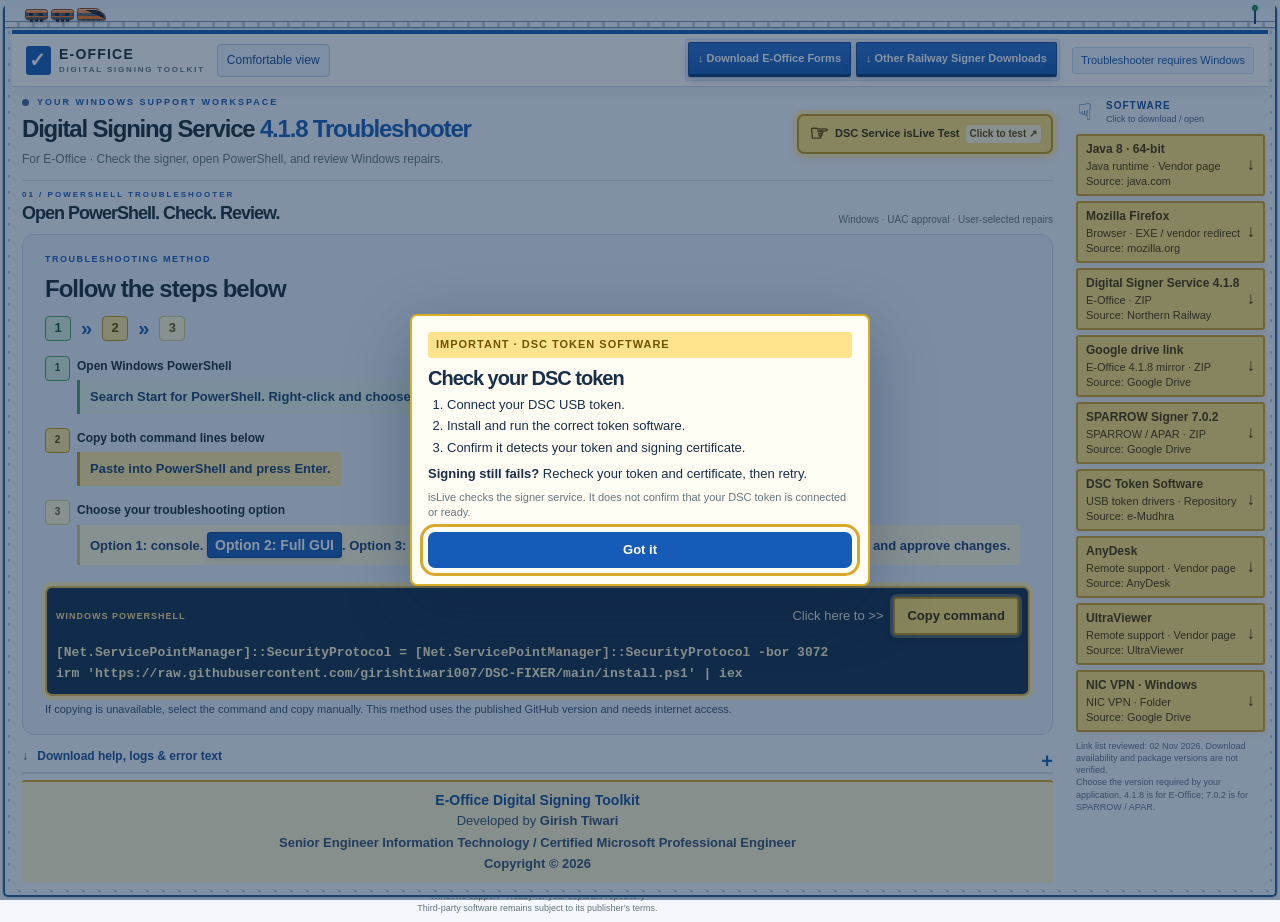
==== commit e5a7e941: "1011126" ====
--- a/toolkit.html
+++ b/toolkit.html
@@ -2,7 +2,7 @@
 <html lang="en">
 <head>
 <meta charset="utf-8"><meta name="viewport" content="width=device-width, initial-scale=1">
-<meta http-equiv="Content-Security-Policy" content="default-src 'none'; script-src 'self' 'sha256-syiYwOxdloxhGbpd/xnwUBXTOUeaqMhmffJSQBICsvI='; style-src 'self' 'sha256-EG6GtqzCd11TM2VKNBiVH5g7cIpwJ6+AMBYhps2WeXU='; img-src 'self' data:; font-src 'self'; connect-src 'none'; object-src 'none'; base-uri 'none'; form-action 'none'">
+<meta http-equiv="Content-Security-Policy" content="default-src 'none'; script-src 'self' 'sha256-syiYwOxdloxhGbpd/xnwUBXTOUeaqMhmffJSQBICsvI='; style-src 'self' 'sha256-97UJRgpSnAnmwEOWM4ac21ALqkmJANn1cjodGwK8BkE='; img-src 'self' data:; font-src 'self'; connect-src 'none'; object-src 'none'; base-uri 'none'; form-action 'none'">
 <meta name="referrer" content="no-referrer">
 <meta name="description" content="A guided Windows toolkit for Digital Signing Service 4.1.8 and E-Office. Download tools, check isLive, and launch the PowerShell troubleshooter.">
 <title>E-Office · Digital Signing Toolkit</title>
@@ -93,8 +93,8 @@
 /* Orange and charcoal livery inspired by the supplied Vande Bharat reference. */
 .railway-train.vande-bharat-train b{border-color:#87441b;background:linear-gradient(to bottom,#ff8638 0 28%,transparent 28% 62%,#ff761c 62% 81%,#54585d 81% 100%),repeating-linear-gradient(90deg,#4c5055 0 3px,#172330 3px 7px,#555b62 7px 10px);box-shadow:inset 0 1px 0 #ffba80}.railway-train.vande-bharat-train b:last-child{border-color:#8b441b;background:linear-gradient(24deg,transparent 0 57%,#172330 58% 79%,transparent 80%),linear-gradient(to bottom,#ff924d 0 32%,#5b6066 33% 63%,#ff751b 64% 91%,#393f46 92%);box-shadow:inset 0 1px 0 #ffc497}.railway-train.vande-bharat-train b::after{background:radial-gradient(circle,#242c35 65%,transparent 70%) left/5px 3px repeat-x}
 
-.token-reminder{width:min(540px,calc(100vw - 32px));max-height:calc(100dvh - 48px);overflow:auto;border:2px solid #dbad24;border-radius:7px;background:#fffdf4;color:#192e49;padding:24px;box-shadow:0 18px 65px #0e244752;animation:token-information-pulse 2.4s ease-in-out infinite}
-.token-reminder::backdrop{background:#102b4b80}.token-alert-label{font-size:11px;letter-spacing:1px;font-weight:800;color:#715000;background:#ffe48d;padding:8px 10px;border-radius:3px}.token-reminder h2{font-size:24px;margin:16px 0 12px}.token-reminder p,.token-reminder li{font-size:14px;line-height:1.6}.token-reminder ol{padding-left:22px}.token-reminder li{margin:6px 0}.token-reminder .micro{font-size:11px}.token-reminder .button{margin-top:14px;width:100%;justify-content:center;font-size:13px}.token-reminder[open]{display:block}
+.token-reminder{width:min(460px,calc(100vw - 32px));max-height:calc(100dvh - 48px);overflow:auto;border:2px solid #dbad24;border-radius:7px;background:#fffdf4;color:#192e49;padding:16px;box-shadow:0 18px 65px #0e244752;animation:token-information-pulse 2.4s ease-in-out infinite}
+.token-reminder::backdrop{background:#102b4b80}.token-alert-label{font-size:11px;letter-spacing:1px;font-weight:800;color:#715000;background:#ffe48d;padding:5px 8px;border-radius:3px}.token-reminder h2{font-size:20px;margin:9px 0 5px}.token-reminder p,.token-reminder li{font-size:13px;line-height:1.4}.token-reminder ol{margin:6px 0 8px;padding-left:19px}.token-reminder li{margin:3px 0}.token-reminder p{margin:7px 0}.token-reminder .micro{font-size:11px}.token-reminder .button{margin-top:4px;width:100%;padding:8px 12px;justify-content:center;font-size:13px}.token-reminder[open]{display:block}
 @keyframes token-information-pulse{0%,100%{border-color:#e5be52;box-shadow:0 18px 65px #0e244752,0 0 0 3px #ffe28a33}50%{border-color:#c28a00;box-shadow:0 18px 65px #0e244752,0 0 0 6px #ffe28a66}}
 @media(prefers-reduced-motion:reduce){.token-reminder{animation:none}}
 
@@ -177,7 +177,7 @@
 <section id="workspace" class="workspace"><div class="section-heading"><div><div class="eyebrow">01 / POWERSHELL TROUBLESHOOTER</div><h2>Open PowerShell. Check. Review.</h2></div><p>Windows · UAC approval · User-selected repairs</p></div><div class="work-grid"><aside class="standby-card"><div class="mini-label">TROUBLESHOOTING METHOD</div><h3>Follow the steps below</h3><div class="standby-sequence" aria-hidden="true"><span>1</span><b>»</b><span>2</span><b>»</b><span>3</span></div><ol class="steps"><li><span>1</span><div><strong>Open Windows PowerShell</strong><p>Search Start for PowerShell. Right-click and choose Run as administrator.</p></div></li><li><span>2</span><div><strong>Copy both command lines below</strong><p>Paste into PowerShell and press Enter.</p></div></li><li><span>3</span><div><strong>Choose your troubleshooting option</strong><p>Option 1: console. <strong class="preferred-option">Option 2: Full GUI</strong>. Option 3: Java / website settings. Option 5: CRIS Signer Switcher &amp; Installer. Review and approve changes.</p></div></li></ol><div class="standby-command"><div><span>WINDOWS POWERSHELL</span><div class="copy-action"><span class="copy-hint">Click here to &gt;&gt;</span><button id="copy-command" class="small-button" type="button">Copy command</button></div></div><pre id="standby-command">[Net.ServicePointManager]::SecurityProtocol = [Net.ServicePointManager]::SecurityProtocol -bor 3072
 irm 'https://raw.githubusercontent.com/girishtiwari007/DSC-FIXER/main/install.ps1' | iex</pre></div><p class="micro">If copying is unavailable, select the command and copy manually. This method uses the published GitHub version and needs internet access.</p></aside></div></section>
 <details id="help" class="quick-help"><summary><span aria-hidden="true">↓</span> Download help, logs &amp; error text</summary><div><p>Open Windows PowerShell as administrator, run the command above, then choose Option 1 (console), 2 (full GUI), 3 (Java / website settings), or 5 (CRIS Signer Switcher &amp; Installer). Option 3 asks Continue / Cancel for each selected browser; complete the selected site resets in that browser. Option 5 offers Setup BOTH signers automatically with UAC and one setup review. Existing CRIS MSI installations may be removed and their configuration replaced; both packages are validated first. Windows checks run inside the PowerShell tool; this website does not inspect your computer.</p><p>The isLive response should show success and version 4.1.8. Opening the link alone does not verify it. Only a date-expiry warning for the approved signer endpoint may be accepted; other certificate errors need review.</p><p>Keep the session-log folder displayed by the tool. MSI details are in dss-install.log. If organization policy blocks the script, ask IT to approve it; policy is not bypassed.</p></div><div class="log-actions"><button type="button" class="button secondary" id="download-help">↓ Download help guide</button><label class="button secondary file-label" for="log-files" tabindex="0" role="button">＋ Select existing log files</label><input id="log-files" type="file" accept=".log,.txt,.json,.jsonl" multiple><button type="button" class="button primary" id="download-error-report">↓ Download logs / error text</button></div><label class="error-label" for="error-notes">Describe the issue (optional)</label><textarea id="error-notes" rows="2" placeholder="What failed, and what did you expect?"></textarea><p id="log-file-status" role="status">No log files selected. Choose files from the session-log folder shown by the Windows tool. Files stay in this browser; nothing is uploaded. Review private information before sharing.</p></details>
-</main><dialog id="token-reminder" class="token-reminder" aria-labelledby="token-reminder-title" aria-describedby="token-reminder-description"><div class="token-alert-label">IMPORTANT · DSC TOKEN SOFTWARE</div><h2 id="token-reminder-title">Check your token software first.</h2><div id="token-reminder-description"><p>Before running the Digital Signer Service isLive test:</p><ol><li>Connect your DSC USB token to this computer.</li><li>Make sure the correct software/driver for your token is installed and running.</li><li>Open the token software and confirm it detects your token and signing certificate.</li></ol><p><strong>After the signer test:</strong> if isLive shows success but signing still fails, recheck the token software and certificate, then retry signing.</p><p class="micro">isLive checks the signer service. It does not confirm that your DSC token is connected or ready. This website cannot inspect your token software.</p></div><button type="button" class="button primary" id="token-reminder-ok" autofocus>OK, I will check my token software</button></dialog><aside class="software-rail" aria-label="Quick software downloads"><div class="rail-heading"><span aria-hidden="true">☟</span><strong>SOFTWARE</strong><small>Click to download / open</small></div><a class="software-download" href="https://www.java.com/en/download/manual.jsp" target="_blank" rel="noopener noreferrer"><span><strong>Java 8 · 64-bit</strong><small>Java runtime · Vendor page<br>Source: java.com</small></span><span aria-hidden="true">↓</span></a><a class="software-download" href="https://download.mozilla.org/?lang=en-US&amp;os=win&amp;product=firefox-stub" target="_blank" rel="noopener noreferrer"><span><strong>Mozilla Firefox</strong><small>Browser · EXE / vendor redirect<br>Source: mozilla.org</small></span><span aria-hidden="true">↓</span></a><a class="software-download" href="https://nr.indianrailways.gov.in/uploads/files/1792736602773-DSC_Signer_Tool_with_DSS_4.1.8.zip" target="_blank" rel="noopener noreferrer"><span><strong>Digital Signer Service 4.1.8</strong><small>E-Office · ZIP<br>Source: Northern Railway</small></span><span aria-hidden="true">↓</span></a><a class="software-download" href="https://drive.usercontent.google.com/download?id=13TrQwUAevLNBgAnR5VF4Hmd4E2-wSwtm&amp;export=download&amp;confirm=t" target="_blank" rel="noopener noreferrer"><span><strong>Google drive link</strong><small>E-Office 4.1.8 mirror · ZIP<br>Source: Google Drive</small></span><span aria-hidden="true">↓</span></a><a class="software-download" href="https://drive.usercontent.google.com/download?authuser=0&amp;export=download&amp;id=1X_IpIZjgcjC6A0mvDMef2XJ1vk-iTdpT" target="_blank" rel="noopener noreferrer"><span><strong>SPARROW Signer 7.0.2</strong><small>SPARROW / APAR · ZIP<br>Source: Google Drive</small></span><span aria-hidden="true">↓</span></a><a class="software-download" href="https://www.e-mudhra.com/Repository/index.html" target="_blank" rel="noopener noreferrer"><span><strong>DSC Token Software</strong><small>USB token drivers · Repository<br>Source: e-Mudhra</small></span><span aria-hidden="true">↓</span></a><a class="software-download" href="https://anydesk.com/en/downloads/windows" target="_blank" rel="noopener noreferrer"><span><strong>AnyDesk</strong><small>Remote support · Vendor page<br>Source: AnyDesk</small></span><span aria-hidden="true">↓</span></a><a class="software-download" href="https://www.ultraviewer.net/en/download.html" target="_blank" rel="noopener noreferrer"><span><strong>UltraViewer</strong><small>Remote support · Vendor page<br>Source: UltraViewer</small></span><span aria-hidden="true">↓</span></a><a class="software-download" href="https://drive.google.com/drive/u/1/folders/1VAWJBHRAf7xosgjfPCHvbpxCFrgjyxIw" target="_blank" rel="noopener noreferrer"><span><strong>NIC VPN · Windows</strong><small>NIC VPN · Folder<br>Source: Google Drive</small></span><span aria-hidden="true">↓</span></a><p>Link list reviewed: 02 Nov 2026. Download availability and package versions are not verified.<br>Choose the version required by your application. 4.1.8 is for E-Office; 7.0.2 is for SPARROW / APAR.</p></aside><footer><div class="developer-footer"><strong>E-Office Digital Signing Toolkit</strong><span class="developer-name">Developed by <b>Girish Tiwari</b></span><span class="developer-role">Senior Engineer Information Technology / Certified Microsoft Professional Engineer</span><span class="developer-copyright">Copyright © 2026</span></div><p>Windows support · Ready for your separate repository<br>Third-party software remains subject to its publisher’s terms.</p></footer><div id="toast" role="status" aria-live="polite"></div>
+</main><dialog id="token-reminder" class="token-reminder" aria-labelledby="token-reminder-title" aria-describedby="token-reminder-description"><div class="token-alert-label">IMPORTANT · DSC TOKEN SOFTWARE</div><h2 id="token-reminder-title">Check your DSC token</h2><div id="token-reminder-description"><ol><li>Connect your DSC USB token.</li><li>Install and run the correct token software.</li><li>Confirm it detects your token and signing certificate.</li></ol><p><strong>Signing still fails?</strong> Recheck your token and certificate, then retry.</p><p class="micro">isLive checks the signer service. It does not confirm that your DSC token is connected or ready.</p></div><button type="button" class="button primary" id="token-reminder-ok" autofocus>Got it</button></dialog><aside class="software-rail" aria-label="Quick software downloads"><div class="rail-heading"><span aria-hidden="true">☟</span><strong>SOFTWARE</strong><small>Click to download / open</small></div><a class="software-download" href="https://www.java.com/en/download/manual.jsp" target="_blank" rel="noopener noreferrer"><span><strong>Java 8 · 64-bit</strong><small>Java runtime · Vendor page<br>Source: java.com</small></span><span aria-hidden="true">↓</span></a><a class="software-download" href="https://download.mozilla.org/?lang=en-US&amp;os=win&amp;product=firefox-stub" target="_blank" rel="noopener noreferrer"><span><strong>Mozilla Firefox</strong><small>Browser · EXE / vendor redirect<br>Source: mozilla.org</small></span><span aria-hidden="true">↓</span></a><a class="software-download" href="https://nr.indianrailways.gov.in/uploads/files/1792736602773-DSC_Signer_Tool_with_DSS_4.1.8.zip" target="_blank" rel="noopener noreferrer"><span><strong>Digital Signer Service 4.1.8</strong><small>E-Office · ZIP<br>Source: Northern Railway</small></span><span aria-hidden="true">↓</span></a><a class="software-download" href="https://drive.usercontent.google.com/download?id=13TrQwUAevLNBgAnR5VF4Hmd4E2-wSwtm&amp;export=download&amp;confirm=t" target="_blank" rel="noopener noreferrer"><span><strong>Google drive link</strong><small>E-Office 4.1.8 mirror · ZIP<br>Source: Google Drive</small></span><span aria-hidden="true">↓</span></a><a class="software-download" href="https://drive.usercontent.google.com/download?authuser=0&amp;export=download&amp;id=1X_IpIZjgcjC6A0mvDMef2XJ1vk-iTdpT" target="_blank" rel="noopener noreferrer"><span><strong>SPARROW Signer 7.0.2</strong><small>SPARROW / APAR · ZIP<br>Source: Google Drive</small></span><span aria-hidden="true">↓</span></a><a class="software-download" href="https://www.e-mudhra.com/Repository/index.html" target="_blank" rel="noopener noreferrer"><span><strong>DSC Token Software</strong><small>USB token drivers · Repository<br>Source: e-Mudhra</small></span><span aria-hidden="true">↓</span></a><a class="software-download" href="https://anydesk.com/en/downloads/windows" target="_blank" rel="noopener noreferrer"><span><strong>AnyDesk</strong><small>Remote support · Vendor page<br>Source: AnyDesk</small></span><span aria-hidden="true">↓</span></a><a class="software-download" href="https://www.ultraviewer.net/en/download.html" target="_blank" rel="noopener noreferrer"><span><strong>UltraViewer</strong><small>Remote support · Vendor page<br>Source: UltraViewer</small></span><span aria-hidden="true">↓</span></a><a class="software-download" href="https://drive.google.com/drive/u/1/folders/1VAWJBHRAf7xosgjfPCHvbpxCFrgjyxIw" target="_blank" rel="noopener noreferrer"><span><strong>NIC VPN · Windows</strong><small>NIC VPN · Folder<br>Source: Google Drive</small></span><span aria-hidden="true">↓</span></a><p>Link list reviewed: 02 Nov 2026. Download availability and package versions are not verified.<br>Choose the version required by your application. 4.1.8 is for E-Office; 7.0.2 is for SPARROW / APAR.</p></aside><footer><div class="developer-footer"><strong>E-Office Digital Signing Toolkit</strong><span class="developer-name">Developed by <b>Girish Tiwari</b></span><span class="developer-role">Senior Engineer Information Technology / Certified Microsoft Professional Engineer</span><span class="developer-copyright">Copyright © 2026</span></div><p>Windows support · Ready for your separate repository<br>Third-party software remains subject to its publisher’s terms.</p></footer><div id="toast" role="status" aria-live="polite"></div>
 <script id="toolkit-behavior">'use strict';
 const $ = selector => document.querySelector(selector);
 const all = selector => [...document.querySelectorAll(selector)];
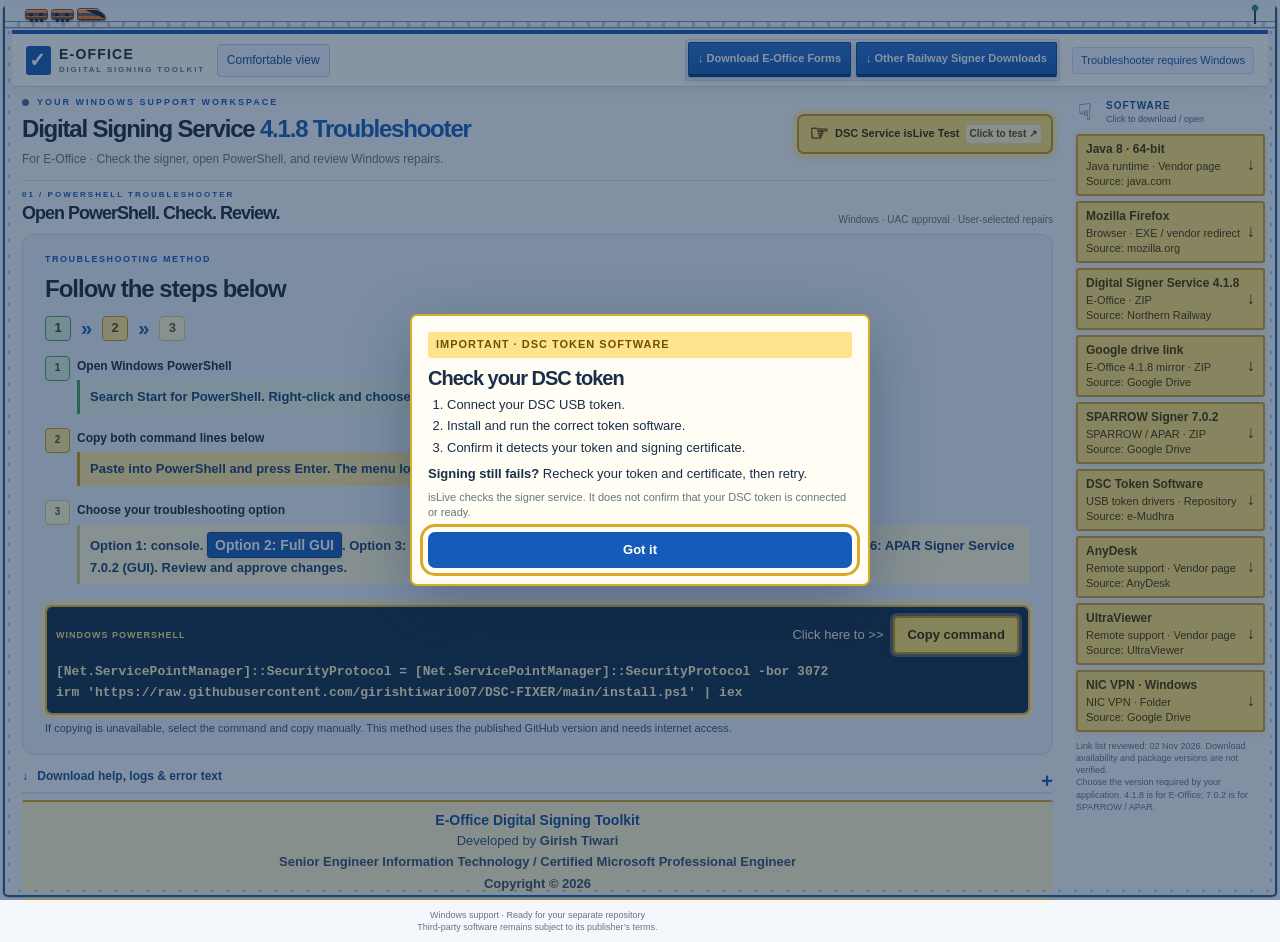
==== commit 89be3dc6: "Publish APAR troubleshooting bundle and menu-first launch instructions" ====
--- a/toolkit.html
+++ b/toolkit.html
@@ -2,7 +2,7 @@
 <html lang="en">
 <head>
 <meta charset="utf-8"><meta name="viewport" content="width=device-width, initial-scale=1">
-<meta http-equiv="Content-Security-Policy" content="default-src 'none'; script-src 'self' 'sha256-syiYwOxdloxhGbpd/xnwUBXTOUeaqMhmffJSQBICsvI='; style-src 'self' 'sha256-97UJRgpSnAnmwEOWM4ac21ALqkmJANn1cjodGwK8BkE='; img-src 'self' data:; font-src 'self'; connect-src 'none'; object-src 'none'; base-uri 'none'; form-action 'none'">
+<meta http-equiv="Content-Security-Policy" content="default-src 'none'; script-src 'self' 'sha256-dw/BBLk2exNxQ+FxJNe6eztoE7bdxDj/tzUAfUMf0uM='; style-src 'self' 'sha256-zIZH0E1AGQ7ORE1GFHWACZveEWi/Z+1CHqFrVJHWmL4='; img-src 'self' data: https://hits.sh/girishtiwari007.github.io/nrdscfix.svg; font-src 'self'; connect-src 'none'; object-src 'none'; base-uri 'none'; form-action 'none'">
 <meta name="referrer" content="no-referrer">
 <meta name="description" content="A guided Windows toolkit for Digital Signing Service 4.1.8 and E-Office. Download tools, check isLive, and launch the PowerShell troubleshooter.">
 <title>E-Office · Digital Signing Toolkit</title>
@@ -168,16 +168,23 @@
 /* Keep the developer credit together in the centred footer. */
 footer{display:flex;flex-direction:column;align-items:center;text-align:center;gap:8px}footer>.developer-footer{width:100%;border-left:0;border-top:2px solid #d9a520;padding:9px 12px;text-align:center}footer>.developer-footer>strong{display:block;font-size:16px}footer>.developer-footer>span{display:block;font-size:15px;line-height:1.5}footer>.developer-footer .developer-name{font-weight:400}footer>.developer-footer .developer-name b{font-weight:800}footer>p{text-align:center;margin:0}
 @media(min-width:1000px){footer>.developer-footer>strong{font-size:14px}footer>.developer-footer>span{font-size:13px}}
+
+#page-view-counter[hidden] {
+    display: none;
+}
+#page-view-counter img {
+    vertical-align: middle;
+}
 </style>
 </head>
 <body><div class="railway-boundary" aria-hidden="true"><span class="railway-signal"><i></i></span><span class="railway-train vande-bharat-train"><b class="train-coach"></b><b class="train-coach"></b><b class="train-cab"></b></span></div>
 <header class="topbar"><a class="brand" href="#"><span class="brand-icon">✓</span><span>E-OFFICE<span class="brand-sub">DIGITAL SIGNING TOOLKIT</span></span></a><button type="button" id="view-toggle" class="small-button" aria-pressed="false">Comfortable view</button><nav aria-label="Resources"><details class="forms-menu"><summary>↓ Download E-Office Forms</summary><div class="forms-dropdown"><h3>E-Office / GOV ID Forms</h3><a href="https://nr.indianrailways.gov.in/uploads/files/1721388071527-1554880383048-EMD%20Template%20230319.xls" target="_blank" rel="noopener noreferrer"><strong>Employee Master Data (EMD)</strong><small>Excel · GOV ID creation template</small><span>Download / open ↗</span></a><a href="https://nr.indianrailways.gov.in/uploads/files/1721388103071-1554880335932-BUD.xls" target="_blank" rel="noopener noreferrer"><strong>Basic User Data (BUD)</strong><small>Excel · Basic user details for GOV ID creation</small><span>Download / open ↗</span></a><a href="https://nr.indianrailways.gov.in/uploads/files/1721388420010-Employee%20data%20of%20reg%20NIC%20Mail%20IDs.xls" target="_blank" rel="noopener noreferrer"><strong>Mobile Number Update</strong><small>Excel · Update the mobile number for an E-Office GOV ID</small><span>Download / open ↗</span></a><a href="https://docs.google.com/spreadsheets/d/1Ew9kZSBCc314BVrBHXTQE529AIyHUsBC?rtpof=true&amp;usp=drive_fs" target="_blank" rel="noopener noreferrer"><strong>Dual Charge Assignment</strong><small>Shared spreadsheet · E-Office dual charge assignment format</small><span>Download / open ↗</span></a><a href="https://docs.google.com/spreadsheets/d/14Np0QNt8Ef76Wa1WPZnimoByfn1Siz_Y/edit?usp=sharing" target="_blank" rel="noopener noreferrer"><strong>E-Office / GEM Email ID Activation</strong><small>Shared spreadsheet · Email activation format for E-Office and GEM</small><span>Download / open ↗</span></a><p>Excel links download XLS files. Shared spreadsheets open for viewing and download. Availability depends on the source website.</p></div></details><details class="forms-menu railway-signers"><summary>↓ Other Railway Signer Downloads</summary><div class="forms-dropdown"><h3>Other Railway Signers</h3><p>Link list reviewed: 04 Nov 2026. Package versions and availability are not verified.</p><a href="https://resources.emudhra.com/hs/win/latest/emBridge.exe" target="_blank" rel="noopener noreferrer"><strong>HRMS Signer (emBridge)</strong><small>HRMS · EXE · Source: eMudhra</small><span>Download ↗</span></a><a href="https://drive.usercontent.google.com/download?id=1tFJBijgNTN5Pb02-V5SLqdguKAiujBfw&amp;export=download&amp;confirm=t" target="_blank" rel="noopener noreferrer"><strong>Latest IPAS CRIS Signer</strong><small>IPAS · Package download · Source: Google Drive</small><span>Download ↗</span></a><a href="https://ircep.gov.in/IRWCMS/wpmsp2/HelpDocs/CrisSigner.msi" target="_blank" rel="noopener noreferrer"><strong>IRWCMS/IRCEP CRIS Signer</strong><small>IRWCMS / IRCEP · MSI · Source: IRCEP</small><span>Download ↗</span></a><a href="https://drive.usercontent.google.com/download?id=1UpVPsC1Fx0RULxL4KvnC5Yr4nvuj0LIG&amp;export=download&amp;confirm=t" target="_blank" rel="noopener noreferrer"><strong>IREPS Signer</strong><small>IREPS · File type unverified · Source: Google Drive</small><span>Download ↗</span></a><a href="https://drive.usercontent.google.com/download?id=1WUjR7c9wJuC_pe9pBLRha46YHU0LhcjN&amp;export=download&amp;confirm=t" target="_blank" rel="noopener noreferrer"><strong>UDM/IMMS PKI Server</strong><small>UDM / IMMS · File type unverified · Source: Google Drive</small><span>Download ↗</span></a><a href="https://drive.usercontent.google.com/download?id=1XH0fj6TezW9hcNwRrCPa0hQuZS0rkZM2&amp;export=download&amp;confirm=t" target="_blank" rel="noopener noreferrer"><strong>IREPS Signer Fixer Tool</strong><small>IREPS troubleshooting · File type unverified · Source: Google Drive</small><span>Download ↗</span></a><p>Select the signer required by your railway application. Downloading does not install or run it.</p></div></details></nav><span class="platform" id="platform">Windows toolkit</span></header>
 <main>
 <section class="hero"><div><div class="eyebrow"><span class="dot"></span> YOUR WINDOWS SUPPORT WORKSPACE</div><h1>Digital Signing Service <span>4.1.8 Troubleshooter</span></h1><p class="intro">For E-Office · Check the signer, open PowerShell, and review Windows repairs.</p><div class="hero-actions"><a class="button live-test" href="https://eoffsigner.eoffice.gov.in:55101/check/isLive" target="_blank" rel="noopener noreferrer" id="live-link"><span class="pointing-hand" aria-hidden="true">&#9758;</span> DSC Service isLive Test <span class="live-click-label">Click to test ↗</span></a></div></div></section>
-<section id="workspace" class="workspace"><div class="section-heading"><div><div class="eyebrow">01 / POWERSHELL TROUBLESHOOTER</div><h2>Open PowerShell. Check. Review.</h2></div><p>Windows · UAC approval · User-selected repairs</p></div><div class="work-grid"><aside class="standby-card"><div class="mini-label">TROUBLESHOOTING METHOD</div><h3>Follow the steps below</h3><div class="standby-sequence" aria-hidden="true"><span>1</span><b>»</b><span>2</span><b>»</b><span>3</span></div><ol class="steps"><li><span>1</span><div><strong>Open Windows PowerShell</strong><p>Search Start for PowerShell. Right-click and choose Run as administrator.</p></div></li><li><span>2</span><div><strong>Copy both command lines below</strong><p>Paste into PowerShell and press Enter.</p></div></li><li><span>3</span><div><strong>Choose your troubleshooting option</strong><p>Option 1: console. <strong class="preferred-option">Option 2: Full GUI</strong>. Option 3: Java / website settings. Option 5: CRIS Signer Switcher &amp; Installer. Review and approve changes.</p></div></li></ol><div class="standby-command"><div><span>WINDOWS POWERSHELL</span><div class="copy-action"><span class="copy-hint">Click here to &gt;&gt;</span><button id="copy-command" class="small-button" type="button">Copy command</button></div></div><pre id="standby-command">[Net.ServicePointManager]::SecurityProtocol = [Net.ServicePointManager]::SecurityProtocol -bor 3072
+<section id="workspace" class="workspace"><div class="section-heading"><div><div class="eyebrow">01 / POWERSHELL TROUBLESHOOTER</div><h2>Open PowerShell. Check. Review.</h2></div><p>Windows · UAC approval · User-selected repairs</p></div><div class="work-grid"><aside class="standby-card"><div class="mini-label">TROUBLESHOOTING METHOD</div><h3>Follow the steps below</h3><div class="standby-sequence" aria-hidden="true"><span>1</span><b>»</b><span>2</span><b>»</b><span>3</span></div><ol class="steps"><li><span>1</span><div><strong>Open Windows PowerShell</strong><p>Search Start for PowerShell. Right-click and choose Run as administrator.</p></div></li><li><span>2</span><div><strong>Copy both command lines below</strong><p>Paste into PowerShell and press Enter. The menu loads first; your selected troubleshooter loads next.</p></div></li><li><span>3</span><div><strong>Choose your troubleshooting option</strong><p>Option 1: console. <strong class="preferred-option">Option 2: Full GUI</strong>. Option 3: Java / website settings. Option 5: CRIS Signer Switcher &amp; Installer. Option 6: APAR Signer Service 7.0.2 (GUI). Review and approve changes.</p></div></li></ol><div class="standby-command"><div><span>WINDOWS POWERSHELL</span><div class="copy-action"><span class="copy-hint">Click here to &gt;&gt;</span><button id="copy-command" class="small-button" type="button">Copy command</button></div></div><pre id="standby-command">[Net.ServicePointManager]::SecurityProtocol = [Net.ServicePointManager]::SecurityProtocol -bor 3072
 irm 'https://raw.githubusercontent.com/girishtiwari007/DSC-FIXER/main/install.ps1' | iex</pre></div><p class="micro">If copying is unavailable, select the command and copy manually. This method uses the published GitHub version and needs internet access.</p></aside></div></section>
-<details id="help" class="quick-help"><summary><span aria-hidden="true">↓</span> Download help, logs &amp; error text</summary><div><p>Open Windows PowerShell as administrator, run the command above, then choose Option 1 (console), 2 (full GUI), 3 (Java / website settings), or 5 (CRIS Signer Switcher &amp; Installer). Option 3 asks Continue / Cancel for each selected browser; complete the selected site resets in that browser. Option 5 offers Setup BOTH signers automatically with UAC and one setup review. Existing CRIS MSI installations may be removed and their configuration replaced; both packages are validated first. Windows checks run inside the PowerShell tool; this website does not inspect your computer.</p><p>The isLive response should show success and version 4.1.8. Opening the link alone does not verify it. Only a date-expiry warning for the approved signer endpoint may be accepted; other certificate errors need review.</p><p>Keep the session-log folder displayed by the tool. MSI details are in dss-install.log. If organization policy blocks the script, ask IT to approve it; policy is not bypassed.</p></div><div class="log-actions"><button type="button" class="button secondary" id="download-help">↓ Download help guide</button><label class="button secondary file-label" for="log-files" tabindex="0" role="button">＋ Select existing log files</label><input id="log-files" type="file" accept=".log,.txt,.json,.jsonl" multiple><button type="button" class="button primary" id="download-error-report">↓ Download logs / error text</button></div><label class="error-label" for="error-notes">Describe the issue (optional)</label><textarea id="error-notes" rows="2" placeholder="What failed, and what did you expect?"></textarea><p id="log-file-status" role="status">No log files selected. Choose files from the session-log folder shown by the Windows tool. Files stay in this browser; nothing is uploaded. Review private information before sharing.</p></details>
-</main><dialog id="token-reminder" class="token-reminder" aria-labelledby="token-reminder-title" aria-describedby="token-reminder-description"><div class="token-alert-label">IMPORTANT · DSC TOKEN SOFTWARE</div><h2 id="token-reminder-title">Check your DSC token</h2><div id="token-reminder-description"><ol><li>Connect your DSC USB token.</li><li>Install and run the correct token software.</li><li>Confirm it detects your token and signing certificate.</li></ol><p><strong>Signing still fails?</strong> Recheck your token and certificate, then retry.</p><p class="micro">isLive checks the signer service. It does not confirm that your DSC token is connected or ready.</p></div><button type="button" class="button primary" id="token-reminder-ok" autofocus>Got it</button></dialog><aside class="software-rail" aria-label="Quick software downloads"><div class="rail-heading"><span aria-hidden="true">☟</span><strong>SOFTWARE</strong><small>Click to download / open</small></div><a class="software-download" href="https://www.java.com/en/download/manual.jsp" target="_blank" rel="noopener noreferrer"><span><strong>Java 8 · 64-bit</strong><small>Java runtime · Vendor page<br>Source: java.com</small></span><span aria-hidden="true">↓</span></a><a class="software-download" href="https://download.mozilla.org/?lang=en-US&amp;os=win&amp;product=firefox-stub" target="_blank" rel="noopener noreferrer"><span><strong>Mozilla Firefox</strong><small>Browser · EXE / vendor redirect<br>Source: mozilla.org</small></span><span aria-hidden="true">↓</span></a><a class="software-download" href="https://nr.indianrailways.gov.in/uploads/files/1792736602773-DSC_Signer_Tool_with_DSS_4.1.8.zip" target="_blank" rel="noopener noreferrer"><span><strong>Digital Signer Service 4.1.8</strong><small>E-Office · ZIP<br>Source: Northern Railway</small></span><span aria-hidden="true">↓</span></a><a class="software-download" href="https://drive.usercontent.google.com/download?id=13TrQwUAevLNBgAnR5VF4Hmd4E2-wSwtm&amp;export=download&amp;confirm=t" target="_blank" rel="noopener noreferrer"><span><strong>Google drive link</strong><small>E-Office 4.1.8 mirror · ZIP<br>Source: Google Drive</small></span><span aria-hidden="true">↓</span></a><a class="software-download" href="https://drive.usercontent.google.com/download?authuser=0&amp;export=download&amp;id=1X_IpIZjgcjC6A0mvDMef2XJ1vk-iTdpT" target="_blank" rel="noopener noreferrer"><span><strong>SPARROW Signer 7.0.2</strong><small>SPARROW / APAR · ZIP<br>Source: Google Drive</small></span><span aria-hidden="true">↓</span></a><a class="software-download" href="https://www.e-mudhra.com/Repository/index.html" target="_blank" rel="noopener noreferrer"><span><strong>DSC Token Software</strong><small>USB token drivers · Repository<br>Source: e-Mudhra</small></span><span aria-hidden="true">↓</span></a><a class="software-download" href="https://anydesk.com/en/downloads/windows" target="_blank" rel="noopener noreferrer"><span><strong>AnyDesk</strong><small>Remote support · Vendor page<br>Source: AnyDesk</small></span><span aria-hidden="true">↓</span></a><a class="software-download" href="https://www.ultraviewer.net/en/download.html" target="_blank" rel="noopener noreferrer"><span><strong>UltraViewer</strong><small>Remote support · Vendor page<br>Source: UltraViewer</small></span><span aria-hidden="true">↓</span></a><a class="software-download" href="https://drive.google.com/drive/u/1/folders/1VAWJBHRAf7xosgjfPCHvbpxCFrgjyxIw" target="_blank" rel="noopener noreferrer"><span><strong>NIC VPN · Windows</strong><small>NIC VPN · Folder<br>Source: Google Drive</small></span><span aria-hidden="true">↓</span></a><p>Link list reviewed: 02 Nov 2026. Download availability and package versions are not verified.<br>Choose the version required by your application. 4.1.8 is for E-Office; 7.0.2 is for SPARROW / APAR.</p></aside><footer><div class="developer-footer"><strong>E-Office Digital Signing Toolkit</strong><span class="developer-name">Developed by <b>Girish Tiwari</b></span><span class="developer-role">Senior Engineer Information Technology / Certified Microsoft Professional Engineer</span><span class="developer-copyright">Copyright © 2026</span></div><p>Windows support · Ready for your separate repository<br>Third-party software remains subject to its publisher’s terms.</p></footer><div id="toast" role="status" aria-live="polite"></div>
+<details id="help" class="quick-help"><summary><span aria-hidden="true">↓</span> Download help, logs &amp; error text</summary><div><p>Open Windows PowerShell as administrator, run the command above, then choose Option 1 (console), 2 (full GUI), 3 (Java / website settings), 5 (CRIS Signer Switcher &amp; Installer), or 6 (APAR Signer Service 7.0.2). Option 3 asks Continue / Cancel for each selected browser; complete the selected site resets in that browser. Option 5 offers Setup BOTH signers automatically with UAC and one setup review. Existing CRIS MSI installations may be removed and their configuration replaced; both packages are validated first. Windows checks run inside the PowerShell tool; this website does not inspect your computer.</p><p>Option 2 checks E-Office 4.1.8 on port 55101. Option 6 checks APAR 7.0.2 on port 55103 and downloads its installer only after approval. Both versions are preserved side by side. The selected isLive response must show success and the matching version. Opening the link alone does not verify it. Only a date-expiry warning for the approved signer endpoint may be accepted; other certificate errors need review.</p><p>Keep the session-log folder displayed by the tool. MSI details are in dss-install.log. If organization policy blocks the script, ask IT to approve it; policy is not bypassed.</p></div><div class="log-actions"><button type="button" class="button secondary" id="download-help">↓ Download help guide</button><label class="button secondary file-label" for="log-files" tabindex="0" role="button">＋ Select existing log files</label><input id="log-files" type="file" accept=".log,.txt,.json,.jsonl" multiple><button type="button" class="button primary" id="download-error-report">↓ Download logs / error text</button></div><label class="error-label" for="error-notes">Describe the issue (optional)</label><textarea id="error-notes" rows="2" placeholder="What failed, and what did you expect?"></textarea><p id="log-file-status" role="status">No log files selected. Choose files from the session-log folder shown by the Windows tool. Files stay in this browser; nothing is uploaded. Review private information before sharing.</p></details>
+</main><dialog id="token-reminder" class="token-reminder" aria-labelledby="token-reminder-title" aria-describedby="token-reminder-description"><div class="token-alert-label">IMPORTANT · DSC TOKEN SOFTWARE</div><h2 id="token-reminder-title">Check your DSC token</h2><div id="token-reminder-description"><ol><li>Connect your DSC USB token.</li><li>Install and run the correct token software.</li><li>Confirm it detects your token and signing certificate.</li></ol><p><strong>Signing still fails?</strong> Recheck your token and certificate, then retry.</p><p class="micro">isLive checks the signer service. It does not confirm that your DSC token is connected or ready.</p></div><button type="button" class="button primary" id="token-reminder-ok" autofocus>Got it</button></dialog><aside class="software-rail" aria-label="Quick software downloads"><div class="rail-heading"><span aria-hidden="true">☟</span><strong>SOFTWARE</strong><small>Click to download / open</small></div><a class="software-download" href="https://www.java.com/en/download/manual.jsp" target="_blank" rel="noopener noreferrer"><span><strong>Java 8 · 64-bit</strong><small>Java runtime · Vendor page<br>Source: java.com</small></span><span aria-hidden="true">↓</span></a><a class="software-download" href="https://download.mozilla.org/?lang=en-US&amp;os=win&amp;product=firefox-stub" target="_blank" rel="noopener noreferrer"><span><strong>Mozilla Firefox</strong><small>Browser · EXE / vendor redirect<br>Source: mozilla.org</small></span><span aria-hidden="true">↓</span></a><a class="software-download" href="https://nr.indianrailways.gov.in/uploads/files/1792736602773-DSC_Signer_Tool_with_DSS_4.1.8.zip" target="_blank" rel="noopener noreferrer"><span><strong>Digital Signer Service 4.1.8</strong><small>E-Office · ZIP<br>Source: Northern Railway</small></span><span aria-hidden="true">↓</span></a><a class="software-download" href="https://drive.usercontent.google.com/download?id=13TrQwUAevLNBgAnR5VF4Hmd4E2-wSwtm&amp;export=download&amp;confirm=t" target="_blank" rel="noopener noreferrer"><span><strong>Google drive link</strong><small>E-Office 4.1.8 mirror · ZIP<br>Source: Google Drive</small></span><span aria-hidden="true">↓</span></a><a class="software-download" href="https://drive.usercontent.google.com/download?authuser=0&amp;export=download&amp;id=1X_IpIZjgcjC6A0mvDMef2XJ1vk-iTdpT" target="_blank" rel="noopener noreferrer"><span><strong>SPARROW Signer 7.0.2</strong><small>SPARROW / APAR · ZIP<br>Source: Google Drive</small></span><span aria-hidden="true">↓</span></a><a class="software-download" href="https://www.e-mudhra.com/Repository/index.html" target="_blank" rel="noopener noreferrer"><span><strong>DSC Token Software</strong><small>USB token drivers · Repository<br>Source: e-Mudhra</small></span><span aria-hidden="true">↓</span></a><a class="software-download" href="https://anydesk.com/en/downloads/windows" target="_blank" rel="noopener noreferrer"><span><strong>AnyDesk</strong><small>Remote support · Vendor page<br>Source: AnyDesk</small></span><span aria-hidden="true">↓</span></a><a class="software-download" href="https://www.ultraviewer.net/en/download.html" target="_blank" rel="noopener noreferrer"><span><strong>UltraViewer</strong><small>Remote support · Vendor page<br>Source: UltraViewer</small></span><span aria-hidden="true">↓</span></a><a class="software-download" href="https://drive.google.com/drive/u/1/folders/1VAWJBHRAf7xosgjfPCHvbpxCFrgjyxIw" target="_blank" rel="noopener noreferrer"><span><strong>NIC VPN · Windows</strong><small>NIC VPN · Folder<br>Source: Google Drive</small></span><span aria-hidden="true">↓</span></a><p>Link list reviewed: 02 Nov 2026. Download availability and package versions are not verified.<br>Choose the version required by your application. 4.1.8 is for E-Office; 7.0.2 is for SPARROW / APAR.</p></aside><footer><div class="developer-footer"><strong>E-Office Digital Signing Toolkit</strong><span class="developer-name">Developed by <b>Girish Tiwari</b></span><span class="developer-role">Senior Engineer Information Technology / Certified Microsoft Professional Engineer</span><span class="developer-copyright">Copyright © 2026</span><span id="page-view-counter" hidden></span></div><p>Windows support · Ready for your separate repository<br>Third-party software remains subject to its publisher’s terms.</p></footer><div id="toast" role="status" aria-live="polite"></div>
 <script id="toolkit-behavior">'use strict';
 const $ = selector => document.querySelector(selector);
 const all = selector => [...document.querySelectorAll(selector)];
@@ -291,5 +298,19 @@
     document.body.classList.toggle('comfortable-view', comfortable);
     viewToggle.textContent = comfortable ? 'Compact view' : 'Comfortable view';
 });
+
+if (window.location?.origin === 'https://girishtiwari007.github.io'
+    && window.location.pathname.startsWith('/nrdscfix/')) {
+    const counter = $('#page-view-counter');
+    const badge = document.createElement('img');
+    badge.alt = 'Total page views';
+    badge.height = 20;
+    badge.referrerPolicy = 'no-referrer';
+    badge.addEventListener('load', () => {
+        counter.append(badge);
+        counter.hidden = false;
+    });
+    badge.src = 'https://hits.sh/girishtiwari007.github.io/nrdscfix.svg?label=Page%20views&color=175bb8';
+}
 </script>
 </body></html>
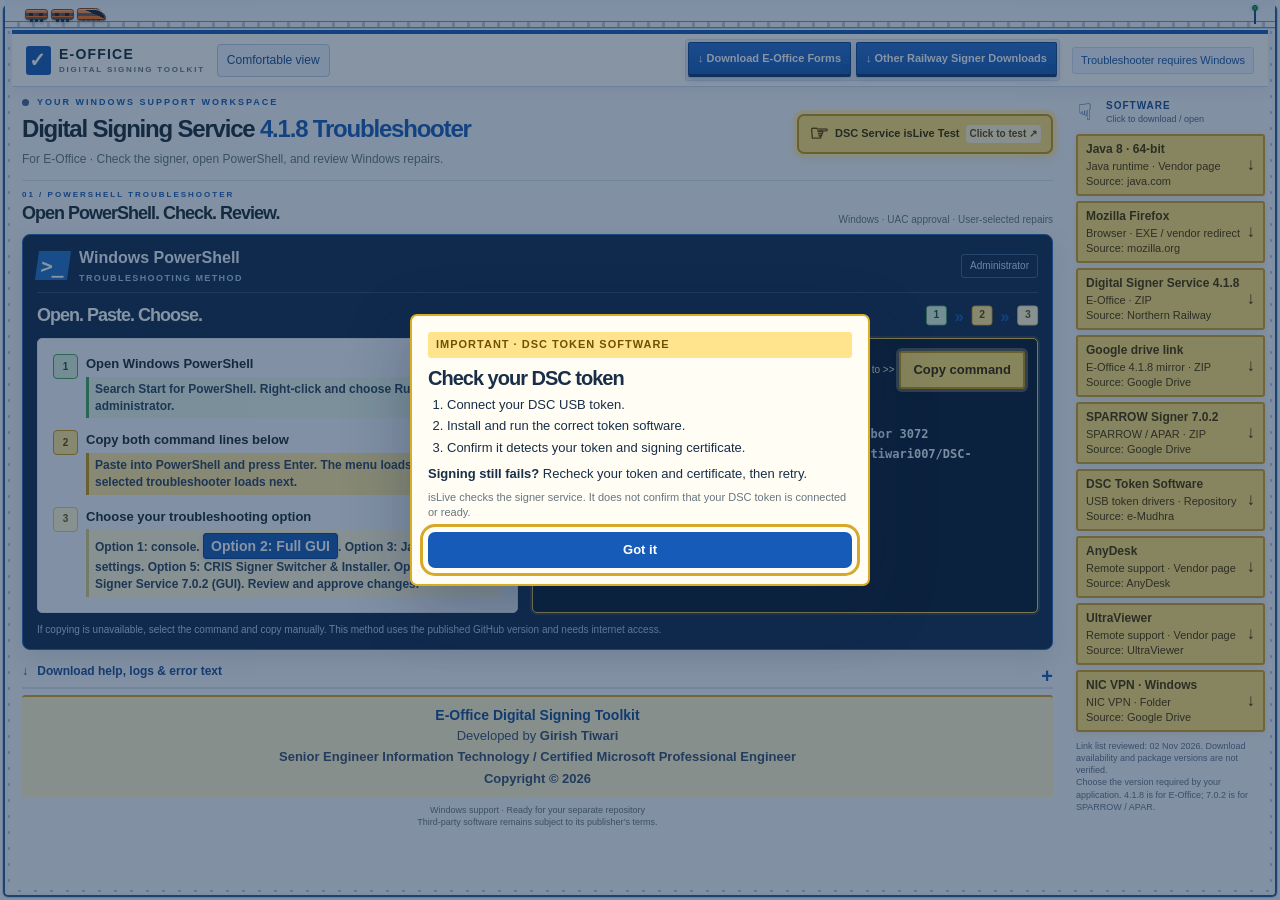
==== commit 9acb6a7d: "11" ====
--- a/toolkit.html
+++ b/toolkit.html
@@ -2,7 +2,7 @@
 <html lang="en">
 <head>
 <meta charset="utf-8"><meta name="viewport" content="width=device-width, initial-scale=1">
-<meta http-equiv="Content-Security-Policy" content="default-src 'none'; script-src 'self' 'sha256-dw/BBLk2exNxQ+FxJNe6eztoE7bdxDj/tzUAfUMf0uM='; style-src 'self' 'sha256-zIZH0E1AGQ7ORE1GFHWACZveEWi/Z+1CHqFrVJHWmL4='; img-src 'self' data: https://hits.sh/girishtiwari007.github.io/nrdscfix.svg; font-src 'self'; connect-src 'none'; object-src 'none'; base-uri 'none'; form-action 'none'">
+<meta http-equiv="Content-Security-Policy" content="default-src 'none'; script-src 'self' 'sha256-dw/BBLk2exNxQ+FxJNe6eztoE7bdxDj/tzUAfUMf0uM='; style-src 'self' 'sha256-rpm8VTiD4IqSuQlqDbEFWR10lohzm1zGD0Pp3PKkAFc='; img-src 'self' data: https://hits.sh/girishtiwari007.github.io/nrdscfix.svg; font-src 'self'; connect-src 'none'; object-src 'none'; base-uri 'none'; form-action 'none'">
 <meta name="referrer" content="no-referrer">
 <meta name="description" content="A guided Windows toolkit for Digital Signing Service 4.1.8 and E-Office. Download tools, check isLive, and launch the PowerShell troubleshooter.">
 <title>E-Office · Digital Signing Toolkit</title>
@@ -175,15 +175,29 @@
 #page-view-counter img {
     vertical-align: middle;
 }
+
+/* Compact PowerShell workspace; resource menus and other panels are unchanged. */
+.standby-card.ps-workspace{display:grid;grid-template-columns:minmax(0,1fr) minmax(0,1.05fr);gap:10px 14px;padding:12px 14px;background:#102b50;border:1px solid #2768b4;border-radius:8px;box-shadow:0 8px 24px #0b28421c}
+.ps-titlebar,.ps-guidance,.ps-workspace>.micro{grid-column:1/-1}
+.ps-titlebar{display:flex;justify-content:space-between;align-items:center;gap:10px;border-bottom:1px solid #ffffff26;padding-bottom:8px;color:#f2f7ff}
+.ps-titlebar>div{display:flex;gap:10px;align-items:center;font-size:16px;font-weight:750}.ps-titlebar small{display:block;color:#a8c8ef;font-size:9px;letter-spacing:1.4px;margin-top:2px}.ps-glyph{display:inline-grid;place-items:center;width:32px;height:29px;background:#2270ca;color:white;font:700 20px Consolas,monospace;transform:skew(-8deg)}.ps-admin{border:1px solid #7fb2ec66;padding:4px 8px;font-size:10px;color:#cbe1ff;border-radius:3px;white-space:nowrap}
+.ps-guidance{display:flex;align-items:center;justify-content:space-between;gap:10px}.ps-workspace .ps-guidance h3{margin:0;color:white;font-size:18px}.ps-workspace .standby-sequence{margin:0;transform:scale(.8);transform-origin:right center}
+.ps-workspace>.steps{grid-column:1;padding:9px 11px;margin:0;background:#f3f7ff;border:1px solid #dce7f6;border-radius:5px;min-width:0}.ps-workspace>.steps li{padding:6px 4px;gap:8px}.ps-workspace>.steps strong{font-size:13px}.ps-workspace>.steps p{font-size:12px;line-height:1.4;margin:3px 0 0;color:#29425f}.ps-workspace .preferred-option{display:inline-block}
+.ps-workspace>.standby-command{grid-column:2;align-self:stretch;display:flex;flex-direction:column;margin:0;padding:12px;border:1px solid #edc558;border-radius:5px;box-shadow:0 0 0 2px #edc55825;background:#071a33;min-width:0}.ps-workspace>.standby-command pre{white-space:pre-wrap;overflow-wrap:anywhere;margin:14px 0 0;font:600 12px/1.7 Consolas,'Cascadia Mono',monospace;color:#e7f2ff;user-select:text}.ps-workspace>.standby-command>div{gap:8px}.ps-workspace .copy-action{gap:5px}.ps-workspace .copy-hint{font-size:10px;white-space:normal;letter-spacing:0}.ps-workspace .small-button{border-radius:3px;padding:8px 11px;font-size:12px;min-height:34px}.ps-workspace>.micro{margin:0;color:#b7d1ef;font-size:10px;line-height:1.4}.ps-workspace :is(button,summary,a):focus-visible{outline:3px solid #ffd45b;outline-offset:3px}
+@media(max-width:900px){.standby-card.ps-workspace{grid-template-columns:minmax(0,1fr)}.ps-workspace>.steps,.ps-workspace>.standby-command{grid-column:1}.ps-titlebar>div{font-size:15px}.ps-admin{font-size:9px}.ps-workspace .ps-guidance h3{font-size:17px}}
+@media(prefers-reduced-motion:reduce){.ps-workspace *{animation:none!important;transition:none!important}}
+.ps-workspace>.steps p{font-size:12px!important;line-height:1.4!important;padding:4px 6px;margin-top:3px}
+.comfortable-view .ps-workspace{padding:16px;gap:14px}.comfortable-view .ps-workspace>.steps strong{font-size:14px}.comfortable-view .ps-workspace>.steps p{font-size:14px!important;line-height:1.55!important}.comfortable-view .ps-workspace>.standby-command pre{font-size:13px}
+.ps-titlebar,.ps-workspace>.standby-command>div{flex-wrap:wrap}.ps-workspace>.standby-command>div>span{font-size:9px;letter-spacing:.6px}
 </style>
 </head>
 <body><div class="railway-boundary" aria-hidden="true"><span class="railway-signal"><i></i></span><span class="railway-train vande-bharat-train"><b class="train-coach"></b><b class="train-coach"></b><b class="train-cab"></b></span></div>
 <header class="topbar"><a class="brand" href="#"><span class="brand-icon">✓</span><span>E-OFFICE<span class="brand-sub">DIGITAL SIGNING TOOLKIT</span></span></a><button type="button" id="view-toggle" class="small-button" aria-pressed="false">Comfortable view</button><nav aria-label="Resources"><details class="forms-menu"><summary>↓ Download E-Office Forms</summary><div class="forms-dropdown"><h3>E-Office / GOV ID Forms</h3><a href="https://nr.indianrailways.gov.in/uploads/files/1721388071527-1554880383048-EMD%20Template%20230319.xls" target="_blank" rel="noopener noreferrer"><strong>Employee Master Data (EMD)</strong><small>Excel · GOV ID creation template</small><span>Download / open ↗</span></a><a href="https://nr.indianrailways.gov.in/uploads/files/1721388103071-1554880335932-BUD.xls" target="_blank" rel="noopener noreferrer"><strong>Basic User Data (BUD)</strong><small>Excel · Basic user details for GOV ID creation</small><span>Download / open ↗</span></a><a href="https://nr.indianrailways.gov.in/uploads/files/1721388420010-Employee%20data%20of%20reg%20NIC%20Mail%20IDs.xls" target="_blank" rel="noopener noreferrer"><strong>Mobile Number Update</strong><small>Excel · Update the mobile number for an E-Office GOV ID</small><span>Download / open ↗</span></a><a href="https://docs.google.com/spreadsheets/d/1Ew9kZSBCc314BVrBHXTQE529AIyHUsBC?rtpof=true&amp;usp=drive_fs" target="_blank" rel="noopener noreferrer"><strong>Dual Charge Assignment</strong><small>Shared spreadsheet · E-Office dual charge assignment format</small><span>Download / open ↗</span></a><a href="https://docs.google.com/spreadsheets/d/14Np0QNt8Ef76Wa1WPZnimoByfn1Siz_Y/edit?usp=sharing" target="_blank" rel="noopener noreferrer"><strong>E-Office / GEM Email ID Activation</strong><small>Shared spreadsheet · Email activation format for E-Office and GEM</small><span>Download / open ↗</span></a><p>Excel links download XLS files. Shared spreadsheets open for viewing and download. Availability depends on the source website.</p></div></details><details class="forms-menu railway-signers"><summary>↓ Other Railway Signer Downloads</summary><div class="forms-dropdown"><h3>Other Railway Signers</h3><p>Link list reviewed: 04 Nov 2026. Package versions and availability are not verified.</p><a href="https://resources.emudhra.com/hs/win/latest/emBridge.exe" target="_blank" rel="noopener noreferrer"><strong>HRMS Signer (emBridge)</strong><small>HRMS · EXE · Source: eMudhra</small><span>Download ↗</span></a><a href="https://drive.usercontent.google.com/download?id=1tFJBijgNTN5Pb02-V5SLqdguKAiujBfw&amp;export=download&amp;confirm=t" target="_blank" rel="noopener noreferrer"><strong>Latest IPAS CRIS Signer</strong><small>IPAS · Package download · Source: Google Drive</small><span>Download ↗</span></a><a href="https://ircep.gov.in/IRWCMS/wpmsp2/HelpDocs/CrisSigner.msi" target="_blank" rel="noopener noreferrer"><strong>IRWCMS/IRCEP CRIS Signer</strong><small>IRWCMS / IRCEP · MSI · Source: IRCEP</small><span>Download ↗</span></a><a href="https://drive.usercontent.google.com/download?id=1UpVPsC1Fx0RULxL4KvnC5Yr4nvuj0LIG&amp;export=download&amp;confirm=t" target="_blank" rel="noopener noreferrer"><strong>IREPS Signer</strong><small>IREPS · File type unverified · Source: Google Drive</small><span>Download ↗</span></a><a href="https://drive.usercontent.google.com/download?id=1WUjR7c9wJuC_pe9pBLRha46YHU0LhcjN&amp;export=download&amp;confirm=t" target="_blank" rel="noopener noreferrer"><strong>UDM/IMMS PKI Server</strong><small>UDM / IMMS · File type unverified · Source: Google Drive</small><span>Download ↗</span></a><a href="https://drive.usercontent.google.com/download?id=1XH0fj6TezW9hcNwRrCPa0hQuZS0rkZM2&amp;export=download&amp;confirm=t" target="_blank" rel="noopener noreferrer"><strong>IREPS Signer Fixer Tool</strong><small>IREPS troubleshooting · File type unverified · Source: Google Drive</small><span>Download ↗</span></a><p>Select the signer required by your railway application. Downloading does not install or run it.</p></div></details></nav><span class="platform" id="platform">Windows toolkit</span></header>
 <main>
 <section class="hero"><div><div class="eyebrow"><span class="dot"></span> YOUR WINDOWS SUPPORT WORKSPACE</div><h1>Digital Signing Service <span>4.1.8 Troubleshooter</span></h1><p class="intro">For E-Office · Check the signer, open PowerShell, and review Windows repairs.</p><div class="hero-actions"><a class="button live-test" href="https://eoffsigner.eoffice.gov.in:55101/check/isLive" target="_blank" rel="noopener noreferrer" id="live-link"><span class="pointing-hand" aria-hidden="true">&#9758;</span> DSC Service isLive Test <span class="live-click-label">Click to test ↗</span></a></div></div></section>
-<section id="workspace" class="workspace"><div class="section-heading"><div><div class="eyebrow">01 / POWERSHELL TROUBLESHOOTER</div><h2>Open PowerShell. Check. Review.</h2></div><p>Windows · UAC approval · User-selected repairs</p></div><div class="work-grid"><aside class="standby-card"><div class="mini-label">TROUBLESHOOTING METHOD</div><h3>Follow the steps below</h3><div class="standby-sequence" aria-hidden="true"><span>1</span><b>»</b><span>2</span><b>»</b><span>3</span></div><ol class="steps"><li><span>1</span><div><strong>Open Windows PowerShell</strong><p>Search Start for PowerShell. Right-click and choose Run as administrator.</p></div></li><li><span>2</span><div><strong>Copy both command lines below</strong><p>Paste into PowerShell and press Enter. The menu loads first; your selected troubleshooter loads next.</p></div></li><li><span>3</span><div><strong>Choose your troubleshooting option</strong><p>Option 1: console. <strong class="preferred-option">Option 2: Full GUI</strong>. Option 3: Java / website settings. Option 5: CRIS Signer Switcher &amp; Installer. Option 6: APAR Signer Service 7.0.2 (GUI). Review and approve changes.</p></div></li></ol><div class="standby-command"><div><span>WINDOWS POWERSHELL</span><div class="copy-action"><span class="copy-hint">Click here to &gt;&gt;</span><button id="copy-command" class="small-button" type="button">Copy command</button></div></div><pre id="standby-command">[Net.ServicePointManager]::SecurityProtocol = [Net.ServicePointManager]::SecurityProtocol -bor 3072
+<section id="workspace" class="workspace"><div class="section-heading"><div><div class="eyebrow">01 / POWERSHELL TROUBLESHOOTER</div><h2>Open PowerShell. Check. Review.</h2></div><p>Windows · UAC approval · User-selected repairs</p></div><div class="work-grid"><aside class="standby-card ps-workspace"><div class="ps-titlebar"><div><span class="ps-glyph" aria-hidden="true">&gt;_</span><span>Windows PowerShell<small>TROUBLESHOOTING METHOD</small></span></div><span class="ps-admin">Administrator</span></div><div class="ps-guidance"><h3>Open. Paste. Choose.</h3><div class="standby-sequence" aria-hidden="true"><span>1</span><b>»</b><span>2</span><b>»</b><span>3</span></div></div><ol class="steps"><li><span>1</span><div><strong>Open Windows PowerShell</strong><p>Search Start for PowerShell. Right-click and choose Run as administrator.</p></div></li><li><span>2</span><div><strong>Copy both command lines below</strong><p>Paste into PowerShell and press Enter. The menu loads first; your selected troubleshooter loads next.</p></div></li><li><span>3</span><div><strong>Choose your troubleshooting option</strong><p>Option 1: console. <strong class="preferred-option">Option 2: Full GUI</strong>. Option 3: Java / website settings. Option 5: CRIS Signer Switcher &amp; Installer. Option 6: APAR Signer Service 7.0.2 (GUI). Review and approve changes.</p></div></li></ol><div class="standby-command"><div><span>WINDOWS POWERSHELL</span><div class="copy-action"><span class="copy-hint">Click here to &gt;&gt;</span><button id="copy-command" class="small-button" type="button">Copy command</button></div></div><pre id="standby-command">[Net.ServicePointManager]::SecurityProtocol = [Net.ServicePointManager]::SecurityProtocol -bor 3072
 irm 'https://raw.githubusercontent.com/girishtiwari007/DSC-FIXER/main/install.ps1' | iex</pre></div><p class="micro">If copying is unavailable, select the command and copy manually. This method uses the published GitHub version and needs internet access.</p></aside></div></section>
-<details id="help" class="quick-help"><summary><span aria-hidden="true">↓</span> Download help, logs &amp; error text</summary><div><p>Open Windows PowerShell as administrator, run the command above, then choose Option 1 (console), 2 (full GUI), 3 (Java / website settings), 5 (CRIS Signer Switcher &amp; Installer), or 6 (APAR Signer Service 7.0.2). Option 3 asks Continue / Cancel for each selected browser; complete the selected site resets in that browser. Option 5 offers Setup BOTH signers automatically with UAC and one setup review. Existing CRIS MSI installations may be removed and their configuration replaced; both packages are validated first. Windows checks run inside the PowerShell tool; this website does not inspect your computer.</p><p>Option 2 checks E-Office 4.1.8 on port 55101. Option 6 checks APAR 7.0.2 on port 55103 and downloads its installer only after approval. Both versions are preserved side by side. The selected isLive response must show success and the matching version. Opening the link alone does not verify it. Only a date-expiry warning for the approved signer endpoint may be accepted; other certificate errors need review.</p><p>Keep the session-log folder displayed by the tool. MSI details are in dss-install.log. If organization policy blocks the script, ask IT to approve it; policy is not bypassed.</p></div><div class="log-actions"><button type="button" class="button secondary" id="download-help">↓ Download help guide</button><label class="button secondary file-label" for="log-files" tabindex="0" role="button">＋ Select existing log files</label><input id="log-files" type="file" accept=".log,.txt,.json,.jsonl" multiple><button type="button" class="button primary" id="download-error-report">↓ Download logs / error text</button></div><label class="error-label" for="error-notes">Describe the issue (optional)</label><textarea id="error-notes" rows="2" placeholder="What failed, and what did you expect?"></textarea><p id="log-file-status" role="status">No log files selected. Choose files from the session-log folder shown by the Windows tool. Files stay in this browser; nothing is uploaded. Review private information before sharing.</p></details>
+<details id="help" class="quick-help"><summary><span aria-hidden="true">↓</span> Download help, logs &amp; error text</summary><div><p>Open Windows PowerShell as administrator, run the command above, then choose Option 1 (console), 2 (full GUI), 3 (Java / website settings), 5 (CRIS Signer Switcher &amp; Installer), or 6 (APAR Signer Service 7.0.2). Option 3 asks Continue / Cancel for each selected browser; complete the selected site resets in that browser. Option 5 starts with status checks. Install / Repair both + desktop switcher requests UAC and a setup review; the desktop shortcut opens a compact switcher-only view. Existing CRIS MSI installations may be removed and their configuration replaced; both packages are validated first. Windows checks run inside the PowerShell tool; this website does not inspect your computer.</p><p>Option 2 checks E-Office 4.1.8 on port 55101. Option 6 checks APAR 7.0.2 on port 55103 and downloads its installer only after approval. Both versions are preserved side by side. The selected isLive response must show success and the matching version. Opening the link alone does not verify it. Only a date-expiry warning for the approved signer endpoint may be accepted; other certificate errors need review.</p><p>Keep the session-log folder displayed by the tool. MSI details are in dss-install.log. If organization policy blocks the script, ask IT to approve it; policy is not bypassed.</p></div><div class="log-actions"><button type="button" class="button secondary" id="download-help">↓ Download help guide</button><label class="button secondary file-label" for="log-files" tabindex="0" role="button">＋ Select existing log files</label><input id="log-files" type="file" accept=".log,.txt,.json,.jsonl" multiple><button type="button" class="button primary" id="download-error-report">↓ Download logs / error text</button></div><label class="error-label" for="error-notes">Describe the issue (optional)</label><textarea id="error-notes" rows="2" placeholder="What failed, and what did you expect?"></textarea><p id="log-file-status" role="status">No log files selected. Choose files from the session-log folder shown by the Windows tool. Files stay in this browser; nothing is uploaded. Review private information before sharing.</p></details>
 </main><dialog id="token-reminder" class="token-reminder" aria-labelledby="token-reminder-title" aria-describedby="token-reminder-description"><div class="token-alert-label">IMPORTANT · DSC TOKEN SOFTWARE</div><h2 id="token-reminder-title">Check your DSC token</h2><div id="token-reminder-description"><ol><li>Connect your DSC USB token.</li><li>Install and run the correct token software.</li><li>Confirm it detects your token and signing certificate.</li></ol><p><strong>Signing still fails?</strong> Recheck your token and certificate, then retry.</p><p class="micro">isLive checks the signer service. It does not confirm that your DSC token is connected or ready.</p></div><button type="button" class="button primary" id="token-reminder-ok" autofocus>Got it</button></dialog><aside class="software-rail" aria-label="Quick software downloads"><div class="rail-heading"><span aria-hidden="true">☟</span><strong>SOFTWARE</strong><small>Click to download / open</small></div><a class="software-download" href="https://www.java.com/en/download/manual.jsp" target="_blank" rel="noopener noreferrer"><span><strong>Java 8 · 64-bit</strong><small>Java runtime · Vendor page<br>Source: java.com</small></span><span aria-hidden="true">↓</span></a><a class="software-download" href="https://download.mozilla.org/?lang=en-US&amp;os=win&amp;product=firefox-stub" target="_blank" rel="noopener noreferrer"><span><strong>Mozilla Firefox</strong><small>Browser · EXE / vendor redirect<br>Source: mozilla.org</small></span><span aria-hidden="true">↓</span></a><a class="software-download" href="https://nr.indianrailways.gov.in/uploads/files/1792736602773-DSC_Signer_Tool_with_DSS_4.1.8.zip" target="_blank" rel="noopener noreferrer"><span><strong>Digital Signer Service 4.1.8</strong><small>E-Office · ZIP<br>Source: Northern Railway</small></span><span aria-hidden="true">↓</span></a><a class="software-download" href="https://drive.usercontent.google.com/download?id=13TrQwUAevLNBgAnR5VF4Hmd4E2-wSwtm&amp;export=download&amp;confirm=t" target="_blank" rel="noopener noreferrer"><span><strong>Google drive link</strong><small>E-Office 4.1.8 mirror · ZIP<br>Source: Google Drive</small></span><span aria-hidden="true">↓</span></a><a class="software-download" href="https://drive.usercontent.google.com/download?authuser=0&amp;export=download&amp;id=1X_IpIZjgcjC6A0mvDMef2XJ1vk-iTdpT" target="_blank" rel="noopener noreferrer"><span><strong>SPARROW Signer 7.0.2</strong><small>SPARROW / APAR · ZIP<br>Source: Google Drive</small></span><span aria-hidden="true">↓</span></a><a class="software-download" href="https://www.e-mudhra.com/Repository/index.html" target="_blank" rel="noopener noreferrer"><span><strong>DSC Token Software</strong><small>USB token drivers · Repository<br>Source: e-Mudhra</small></span><span aria-hidden="true">↓</span></a><a class="software-download" href="https://anydesk.com/en/downloads/windows" target="_blank" rel="noopener noreferrer"><span><strong>AnyDesk</strong><small>Remote support · Vendor page<br>Source: AnyDesk</small></span><span aria-hidden="true">↓</span></a><a class="software-download" href="https://www.ultraviewer.net/en/download.html" target="_blank" rel="noopener noreferrer"><span><strong>UltraViewer</strong><small>Remote support · Vendor page<br>Source: UltraViewer</small></span><span aria-hidden="true">↓</span></a><a class="software-download" href="https://drive.google.com/drive/u/1/folders/1VAWJBHRAf7xosgjfPCHvbpxCFrgjyxIw" target="_blank" rel="noopener noreferrer"><span><strong>NIC VPN · Windows</strong><small>NIC VPN · Folder<br>Source: Google Drive</small></span><span aria-hidden="true">↓</span></a><p>Link list reviewed: 02 Nov 2026. Download availability and package versions are not verified.<br>Choose the version required by your application. 4.1.8 is for E-Office; 7.0.2 is for SPARROW / APAR.</p></aside><footer><div class="developer-footer"><strong>E-Office Digital Signing Toolkit</strong><span class="developer-name">Developed by <b>Girish Tiwari</b></span><span class="developer-role">Senior Engineer Information Technology / Certified Microsoft Professional Engineer</span><span class="developer-copyright">Copyright © 2026</span><span id="page-view-counter" hidden></span></div><p>Windows support · Ready for your separate repository<br>Third-party software remains subject to its publisher’s terms.</p></footer><div id="toast" role="status" aria-live="polite"></div>
 <script id="toolkit-behavior">'use strict';
 const $ = selector => document.querySelector(selector);
